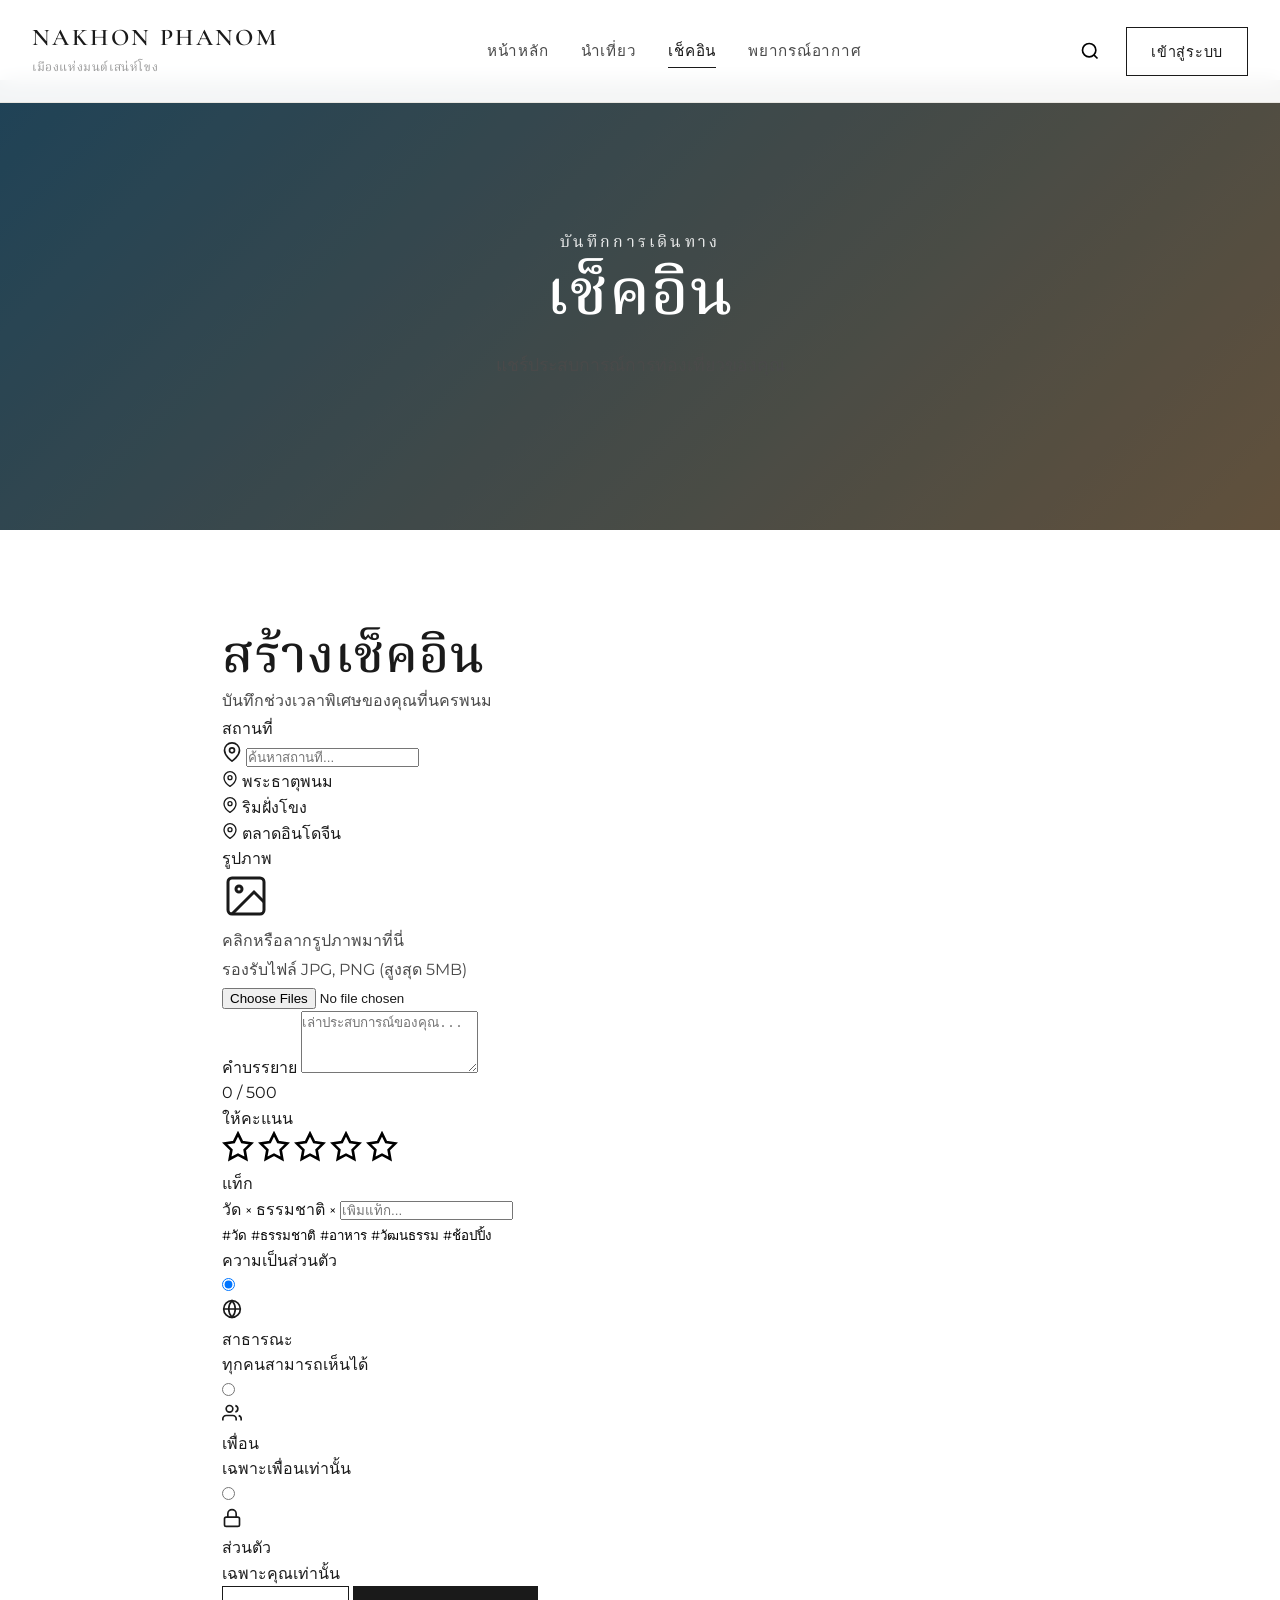
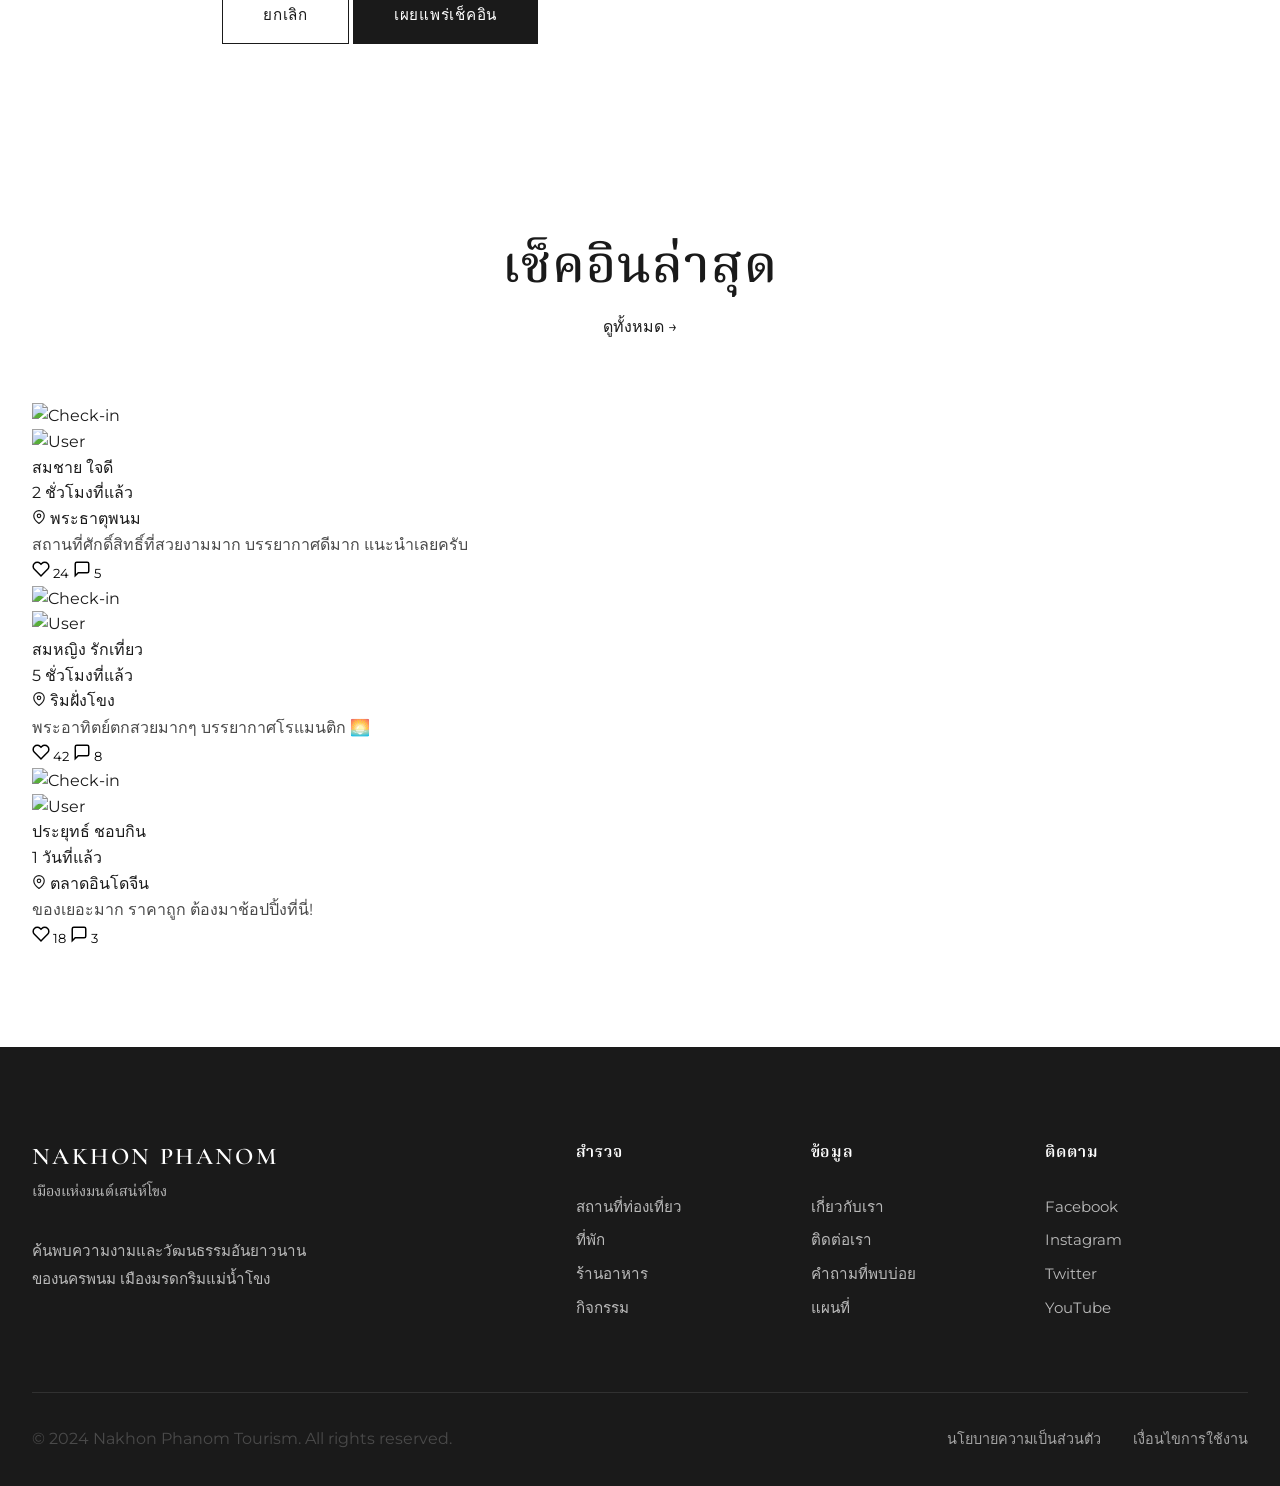
==== frontend/checkin.html @ 1f8b5156 "Mapnexus" ====
<!DOCTYPE html>
<html lang="th">
<head>
    <meta charset="UTF-8">
    <meta name="viewport" content="width=device-width, initial-scale=1.0">
    <title>เช็คอิน - Nakhon Phanom</title>
    <link rel="stylesheet" href="css/style.css">
    <link rel="preconnect" href="https://fonts.googleapis.com">
    <link rel="preconnect" href="https://fonts.gstatic.com" crossorigin>
    <link href="https://fonts.googleapis.com/css2?family=Cormorant+Garamond:wght@300;400;500;600;700&family=Montserrat:wght@200;300;400;500;600&family=Noto+Serif+Thai:wght@200;300;400;500;600;700&display=swap" rel="stylesheet">
</head>
<body>
    <!-- Navigation -->
    <nav class="navbar">
        <div class="nav-container">
            <div class="nav-logo">
                <h1 class="logo-text">NAKHON PHANOM</h1>
                <p class="logo-subtitle">เมืองแห่งมนต์เสน่ห์โขง</p>
            </div>
            <ul class="nav-menu">
                <li><a href="index.html" class="nav-link">หน้าหลัก</a></li>
                <li><a href="explore.html" class="nav-link">นำเที่ยว</a></li>
                <li><a href="checkin.html" class="nav-link active">เช็คอิน</a></li>
                <li><a href="weather.html" class="nav-link">พยากรณ์อากาศ</a></li>
            </ul>
            <div class="nav-actions">
                <button class="btn-icon search-btn">
                    <svg width="20" height="20" viewBox="0 0 24 24" fill="none" stroke="currentColor" stroke-width="2">
                        <circle cx="11" cy="11" r="8"></circle>
                        <path d="m21 21-4.35-4.35"></path>
                    </svg>
                </button>
                <button class="btn-secondary">เข้าสู่ระบบ</button>
            </div>
            <button class="mobile-menu-toggle">
                <span></span>
                <span></span>
                <span></span>
            </button>
        </div>
    </nav>

    <!-- Page Header -->
    <section class="page-header checkin-header">
        <div class="page-header-bg">
            <div class="page-header-overlay"></div>
        </div>
        <div class="container">
            <div class="page-header-content">
                <span class="page-subtitle">บันทึกการเดินทาง</span>
                <h1 class="page-title">เช็คอิน</h1>
                <p class="page-description">แชร์ประสบการณ์การท่องเที่ยวของคุณ</p>
            </div>
        </div>
    </section>

    <!-- Check-in Form Section -->
    <section class="checkin-section">
        <div class="container-narrow">
            <div class="checkin-card">
                <div class="checkin-form-header">
                    <h2 class="form-title">สร้างเช็คอิน</h2>
                    <p class="form-description">บันทึกช่วงเวลาพิเศษของคุณที่นครพนม</p>
                </div>

                <form class="checkin-form">
                    <!-- Location Selection -->
                    <div class="form-group">
                        <label class="form-label">สถานที่</label>
                        <div class="location-search">
                            <svg width="20" height="20" viewBox="0 0 24 24" fill="none" stroke="currentColor" stroke-width="2">
                                <path d="M21 10c0 7-9 13-9 13s-9-6-9-13a9 9 0 0 1 18 0z"/>
                                <circle cx="12" cy="10" r="3"/>
                            </svg>
                            <input type="text" placeholder="ค้นหาสถานที่..." class="form-input location-input">
                        </div>
                        <div class="location-suggestions">
                            <div class="suggestion-item">
                                <svg width="16" height="16" viewBox="0 0 24 24" fill="none" stroke="currentColor" stroke-width="2">
                                    <path d="M21 10c0 7-9 13-9 13s-9-6-9-13a9 9 0 0 1 18 0z"/>
                                    <circle cx="12" cy="10" r="3"/>
                                </svg>
                                <span>พระธาตุพนม</span>
                            </div>
                            <div class="suggestion-item">
                                <svg width="16" height="16" viewBox="0 0 24 24" fill="none" stroke="currentColor" stroke-width="2">
                                    <path d="M21 10c0 7-9 13-9 13s-9-6-9-13a9 9 0 0 1 18 0z"/>
                                    <circle cx="12" cy="10" r="3"/>
                                </svg>
                                <span>ริมฝั่งโขง</span>
                            </div>
                            <div class="suggestion-item">
                                <svg width="16" height="16" viewBox="0 0 24 24" fill="none" stroke="currentColor" stroke-width="2">
                                    <path d="M21 10c0 7-9 13-9 13s-9-6-9-13a9 9 0 0 1 18 0z"/>
                                    <circle cx="12" cy="10" r="3"/>
                                </svg>
                                <span>ตลาดอินโดจีน</span>
                            </div>
                        </div>
                    </div>

                    <!-- Photo Upload -->
                    <div class="form-group">
                        <label class="form-label">รูปภาพ</label>
                        <div class="photo-upload">
                            <div class="upload-area">
                                <svg width="48" height="48" viewBox="0 0 24 24" fill="none" stroke="currentColor" stroke-width="1.5">
                                    <rect x="3" y="3" width="18" height="18" rx="2" ry="2"/>
                                    <circle cx="8.5" cy="8.5" r="1.5"/>
                                    <polyline points="21 15 16 10 5 21"/>
                                </svg>
                                <p class="upload-text">คลิกหรือลากรูปภาพมาที่นี่</p>
                                <p class="upload-hint">รองรับไฟล์ JPG, PNG (สูงสุด 5MB)</p>
                                <input type="file" class="file-input" accept="image/*" multiple>
                            </div>
                            <div class="photo-preview-grid">
                                <!-- Preview images will be added here -->
                            </div>
                        </div>
                    </div>

                    <!-- Caption -->
                    <div class="form-group">
                        <label class="form-label">คำบรรยาย</label>
                        <textarea class="form-textarea" rows="4" placeholder="เล่าประสบการณ์ของคุณ..."></textarea>
                        <div class="textarea-counter">0 / 500</div>
                    </div>

                    <!-- Rating -->
                    <div class="form-group">
                        <label class="form-label">ให้คะแนน</label>
                        <div class="rating-input">
                            <button type="button" class="star-btn" data-rating="1">
                                <svg width="32" height="32" viewBox="0 0 24 24" fill="none" stroke="currentColor" stroke-width="2">
                                    <polygon points="12 2 15.09 8.26 22 9.27 17 14.14 18.18 21.02 12 17.77 5.82 21.02 7 14.14 2 9.27 8.91 8.26 12 2"/>
                                </svg>
                            </button>
                            <button type="button" class="star-btn" data-rating="2">
                                <svg width="32" height="32" viewBox="0 0 24 24" fill="none" stroke="currentColor" stroke-width="2">
                                    <polygon points="12 2 15.09 8.26 22 9.27 17 14.14 18.18 21.02 12 17.77 5.82 21.02 7 14.14 2 9.27 8.91 8.26 12 2"/>
                                </svg>
                            </button>
                            <button type="button" class="star-btn" data-rating="3">
                                <svg width="32" height="32" viewBox="0 0 24 24" fill="none" stroke="currentColor" stroke-width="2">
                                    <polygon points="12 2 15.09 8.26 22 9.27 17 14.14 18.18 21.02 12 17.77 5.82 21.02 7 14.14 2 9.27 8.91 8.26 12 2"/>
                                </svg>
                            </button>
                            <button type="button" class="star-btn" data-rating="4">
                                <svg width="32" height="32" viewBox="0 0 24 24" fill="none" stroke="currentColor" stroke-width="2">
                                    <polygon points="12 2 15.09 8.26 22 9.27 17 14.14 18.18 21.02 12 17.77 5.82 21.02 7 14.14 2 9.27 8.91 8.26 12 2"/>
                                </svg>
                            </button>
                            <button type="button" class="star-btn" data-rating="5">
                                <svg width="32" height="32" viewBox="0 0 24 24" fill="none" stroke="currentColor" stroke-width="2">
                                    <polygon points="12 2 15.09 8.26 22 9.27 17 14.14 18.18 21.02 12 17.77 5.82 21.02 7 14.14 2 9.27 8.91 8.26 12 2"/>
                                </svg>
                            </button>
                        </div>
                    </div>

                    <!-- Tags -->
                    <div class="form-group">
                        <label class="form-label">แท็ก</label>
                        <div class="tags-input">
                            <div class="tags-container">
                                <span class="tag">วัด <button class="tag-remove">×</button></span>
                                <span class="tag">ธรรมชาติ <button class="tag-remove">×</button></span>
                                <input type="text" class="tag-input" placeholder="เพิ่มแท็ก...">
                            </div>
                        </div>
                        <div class="tag-suggestions">
                            <button type="button" class="tag-suggestion">#วัด</button>
                            <button type="button" class="tag-suggestion">#ธรรมชาติ</button>
                            <button type="button" class="tag-suggestion">#อาหาร</button>
                            <button type="button" class="tag-suggestion">#วัฒนธรรม</button>
                            <button type="button" class="tag-suggestion">#ช้อปปิ้ง</button>
                        </div>
                    </div>

                    <!-- Privacy -->
                    <div class="form-group">
                        <label class="form-label">ความเป็นส่วนตัว</label>
                        <div class="privacy-options">
                            <label class="radio-option">
                                <input type="radio" name="privacy" value="public" checked>
                                <div class="radio-content">
                                    <svg width="20" height="20" viewBox="0 0 24 24" fill="none" stroke="currentColor" stroke-width="2">
                                        <circle cx="12" cy="12" r="10"/>
                                        <path d="M2 12h20M12 2a15.3 15.3 0 0 1 4 10 15.3 15.3 0 0 1-4 10 15.3 15.3 0 0 1-4-10 15.3 15.3 0 0 1 4-10z"/>
                                    </svg>
                                    <div>
                                        <div class="radio-title">สาธารณะ</div>
                                        <div class="radio-description">ทุกคนสามารถเห็นได้</div>
                                    </div>
                                </div>
                            </label>
                            <label class="radio-option">
                                <input type="radio" name="privacy" value="friends">
                                <div class="radio-content">
                                    <svg width="20" height="20" viewBox="0 0 24 24" fill="none" stroke="currentColor" stroke-width="2">
                                        <path d="M17 21v-2a4 4 0 0 0-4-4H5a4 4 0 0 0-4 4v2"/>
                                        <circle cx="9" cy="7" r="4"/>
                                        <path d="M23 21v-2a4 4 0 0 0-3-3.87M16 3.13a4 4 0 0 1 0 7.75"/>
                                    </svg>
                                    <div>
                                        <div class="radio-title">เพื่อน</div>
                                        <div class="radio-description">เฉพาะเพื่อนเท่านั้น</div>
                                    </div>
                                </div>
                            </label>
                            <label class="radio-option">
                                <input type="radio" name="privacy" value="private">
                                <div class="radio-content">
                                    <svg width="20" height="20" viewBox="0 0 24 24" fill="none" stroke="currentColor" stroke-width="2">
                                        <rect x="3" y="11" width="18" height="11" rx="2" ry="2"/>
                                        <path d="M7 11V7a5 5 0 0 1 10 0v4"/>
                                    </svg>
                                    <div>
                                        <div class="radio-title">ส่วนตัว</div>
                                        <div class="radio-description">เฉพาะคุณเท่านั้น</div>
                                    </div>
                                </div>
                            </label>
                        </div>
                    </div>

                    <!-- Submit Buttons -->
                    <div class="form-actions">
                        <button type="button" class="btn-outline">ยกเลิก</button>
                        <button type="submit" class="btn-primary">เผยแพร่เช็คอิน</button>
                    </div>
                </form>
            </div>
        </div>
    </section>

    <!-- Recent Check-ins -->
    <section class="recent-checkins-section">
        <div class="container">
            <div class="section-header">
                <h2 class="section-title">เช็คอินล่าสุด</h2>
                <a href="#" class="view-all-link">ดูทั้งหมด →</a>
            </div>
            <div class="checkins-grid">
                <div class="checkin-item">
                    <div class="checkin-image">
                        <img src="https://images.unsplash.com/photo-1551882547-ff40c63fe5fa?w=600&q=80" alt="Check-in">
                    </div>
                    <div class="checkin-content">
                        <div class="checkin-user">
                            <div class="user-avatar">
                                <img src="https://i.pravatar.cc/150?img=1" alt="User">
                            </div>
                            <div class="user-info">
                                <div class="user-name">สมชาย ใจดี</div>
                                <div class="checkin-time">2 ชั่วโมงที่แล้ว</div>
                            </div>
                        </div>
                        <div class="checkin-location">
                            <svg width="14" height="14" viewBox="0 0 24 24" fill="none" stroke="currentColor" stroke-width="2">
                                <path d="M21 10c0 7-9 13-9 13s-9-6-9-13a9 9 0 0 1 18 0z"/>
                                <circle cx="12" cy="10" r="3"/>
                            </svg>
                            <span>พระธาตุพนม</span>
                        </div>
                        <p class="checkin-caption">สถานที่ศักดิ์สิทธิ์ที่สวยงามมาก บรรยากาศดีมาก แนะนำเลยครับ</p>
                        <div class="checkin-stats">
                            <button class="stat-btn">
                                <svg width="18" height="18" viewBox="0 0 24 24" fill="none" stroke="currentColor" stroke-width="2">
                                    <path d="M20.84 4.61a5.5 5.5 0 0 0-7.78 0L12 5.67l-1.06-1.06a5.5 5.5 0 0 0-7.78 7.78l1.06 1.06L12 21.23l7.78-7.78 1.06-1.06a5.5 5.5 0 0 0 0-7.78z"/>
                                </svg>
                                <span>24</span>
                            </button>
                            <button class="stat-btn">
                                <svg width="18" height="18" viewBox="0 0 24 24" fill="none" stroke="currentColor" stroke-width="2">
                                    <path d="M21 15a2 2 0 0 1-2 2H7l-4 4V5a2 2 0 0 1 2-2h14a2 2 0 0 1 2 2z"/>
                                </svg>
                                <span>5</span>
                            </button>
                        </div>
                    </div>
                </div>

                <div class="checkin-item">
                    <div class="checkin-image">
                        <img src="https://images.unsplash.com/photo-1506905925346-21bda4d32df4?w=600&q=80" alt="Check-in">
                    </div>
                    <div class="checkin-content">
                        <div class="checkin-user">
                            <div class="user-avatar">
                                <img src="https://i.pravatar.cc/150?img=5" alt="User">
                            </div>
                            <div class="user-info">
                                <div class="user-name">สมหญิง รักเที่ยว</div>
                                <div class="checkin-time">5 ชั่วโมงที่แล้ว</div>
                            </div>
                        </div>
                        <div class="checkin-location">
                            <svg width="14" height="14" viewBox="0 0 24 24" fill="none" stroke="currentColor" stroke-width="2">
                                <path d="M21 10c0 7-9 13-9 13s-9-6-9-13a9 9 0 0 1 18 0z"/>
                                <circle cx="12" cy="10" r="3"/>
                            </svg>
                            <span>ริมฝั่งโขง</span>
                        </div>
                        <p class="checkin-caption">พระอาทิตย์ตกสวยมากๆ บรรยากาศโรแมนติก 🌅</p>
                        <div class="checkin-stats">
                            <button class="stat-btn">
                                <svg width="18" height="18" viewBox="0 0 24 24" fill="none" stroke="currentColor" stroke-width="2">
                                    <path d="M20.84 4.61a5.5 5.5 0 0 0-7.78 0L12 5.67l-1.06-1.06a5.5 5.5 0 0 0-7.78 7.78l1.06 1.06L12 21.23l7.78-7.78 1.06-1.06a5.5 5.5 0 0 0 0-7.78z"/>
                                </svg>
                                <span>42</span>
                            </button>
                            <button class="stat-btn">
                                <svg width="18" height="18" viewBox="0 0 24 24" fill="none" stroke="currentColor" stroke-width="2">
                                    <path d="M21 15a2 2 0 0 1-2 2H7l-4 4V5a2 2 0 0 1 2-2h14a2 2 0 0 1 2 2z"/>
                                </svg>
                                <span>8</span>
                            </button>
                        </div>
                    </div>
                </div>

                <div class="checkin-item">
                    <div class="checkin-image">
                        <img src="https://images.unsplash.com/photo-1555396273-367ea4eb4db5?w=600&q=80" alt="Check-in">
                    </div>
                    <div class="checkin-content">
                        <div class="checkin-user">
                            <div class="user-avatar">
                                <img src="https://i.pravatar.cc/150?img=8" alt="User">
                            </div>
                            <div class="user-info">
                                <div class="user-name">ประยุทธ์ ชอบกิน</div>
                                <div class="checkin-time">1 วันที่แล้ว</div>
                            </div>
                        </div>
                        <div class="checkin-location">
                            <svg width="14" height="14" viewBox="0 0 24 24" fill="none" stroke="currentColor" stroke-width="2">
                                <path d="M21 10c0 7-9 13-9 13s-9-6-9-13a9 9 0 0 1 18 0z"/>
                                <circle cx="12" cy="10" r="3"/>
                            </svg>
                            <span>ตลาดอินโดจีน</span>
                        </div>
                        <p class="checkin-caption">ของเยอะมาก ราคาถูก ต้องมาช้อปปิ้งที่นี่!</p>
                        <div class="checkin-stats">
                            <button class="stat-btn">
                                <svg width="18" height="18" viewBox="0 0 24 24" fill="none" stroke="currentColor" stroke-width="2">
                                    <path d="M20.84 4.61a5.5 5.5 0 0 0-7.78 0L12 5.67l-1.06-1.06a5.5 5.5 0 0 0-7.78 7.78l1.06 1.06L12 21.23l7.78-7.78 1.06-1.06a5.5 5.5 0 0 0 0-7.78z"/>
                                </svg>
                                <span>18</span>
                            </button>
                            <button class="stat-btn">
                                <svg width="18" height="18" viewBox="0 0 24 24" fill="none" stroke="currentColor" stroke-width="2">
                                    <path d="M21 15a2 2 0 0 1-2 2H7l-4 4V5a2 2 0 0 1 2-2h14a2 2 0 0 1 2 2z"/>
                                </svg>
                                <span>3</span>
                            </button>
                        </div>
                    </div>
                </div>
            </div>
        </div>
    </section>

    <!-- Footer -->
    <footer class="footer">
        <div class="container">
            <div class="footer-content">
                <div class="footer-brand">
                    <h3 class="footer-logo">NAKHON PHANOM</h3>
                    <p class="footer-tagline">เมืองแห่งมนต์เสน่ห์โขง</p>
                    <p class="footer-description">
                        ค้นพบความงามและวัฒนธรรมอันยาวนาน<br>
                        ของนครพนม เมืองมรดกริมแม่น้ำโขง
                    </p>
                </div>
                <div class="footer-links">
                    <div class="footer-column">
                        <h4 class="footer-title">สำรวจ</h4>
                        <ul class="footer-list">
                            <li><a href="#">สถานที่ท่องเที่ยว</a></li>
                            <li><a href="#">ที่พัก</a></li>
                            <li><a href="#">ร้านอาหาร</a></li>
                            <li><a href="#">กิจกรรม</a></li>
                        </ul>
                    </div>
                    <div class="footer-column">
                        <h4 class="footer-title">ข้อมูล</h4>
                        <ul class="footer-list">
                            <li><a href="#">เกี่ยวกับเรา</a></li>
                            <li><a href="#">ติดต่อเรา</a></li>
                            <li><a href="#">คำถามที่พบบ่อย</a></li>
                            <li><a href="#">แผนที่</a></li>
                        </ul>
                    </div>
                    <div class="footer-column">
                        <h4 class="footer-title">ติดตาม</h4>
                        <ul class="footer-list">
                            <li><a href="#">Facebook</a></li>
                            <li><a href="#">Instagram</a></li>
                            <li><a href="#">Twitter</a></li>
                            <li><a href="#">YouTube</a></li>
                        </ul>
                    </div>
                </div>
            </div>
            <div class="footer-bottom">
                <p>&copy; 2024 Nakhon Phanom Tourism. All rights reserved.</p>
                <div class="footer-legal">
                    <a href="#">นโยบายความเป็นส่วนตัว</a>
                    <a href="#">เงื่อนไขการใช้งาน</a>
                </div>
            </div>
        </div>
    </footer>

    <script src="js/checkin.js"></script>
</body>
</html>
---- frontend/css/style.css ----
/* ========================================
   NAKHON PHANOM - Premium Tourism Website
   Inspired by Dior's Elegance
   ======================================== */

/* ========== CSS Variables ========== */
:root {
    /* Colors - Inspired by Mekong River & Thai Heritage */
    --primary: #1a1a1a;
    --secondary: #8b7355;
    --accent: #c9a961;
    --mekong-blue: #2c5f7c;
    --gold: #d4af37;
    --white: #ffffff;
    --off-white: #f8f7f4;
    --light-gray: #e8e6e1;
    --medium-gray: #9b9b9b;
    --dark-gray: #4a4a4a;
    
    /* Typography */
    --font-primary: 'Cormorant Garamond', 'Noto Serif Thai', serif;
    --font-secondary: 'Montserrat', 'Noto Sans Thai', sans-serif;
    
    /* Spacing */
    --spacing-xs: 0.5rem;
    --spacing-sm: 1rem;
    --spacing-md: 2rem;
    --spacing-lg: 4rem;
    --spacing-xl: 6rem;
    
    /* Transitions */
    --transition-fast: 0.2s ease;
    --transition-normal: 0.3s ease;
    --transition-slow: 0.5s ease;
    
    /* Shadows */
    --shadow-sm: 0 2px 8px rgba(0, 0, 0, 0.08);
    --shadow-md: 0 4px 16px rgba(0, 0, 0, 0.12);
    --shadow-lg: 0 8px 32px rgba(0, 0, 0, 0.16);
}

/* ========== Reset & Base Styles ========== */
* {
    margin: 0;
    padding: 0;
    box-sizing: border-box;
}

html {
    font-size: 16px;
    scroll-behavior: smooth;
}

body {
    font-family: var(--font-secondary);
    color: var(--primary);
    background-color: var(--white);
    line-height: 1.6;
    overflow-x: hidden;
}

img {
    max-width: 100%;
    height: auto;
    display: block;
}

a {
    text-decoration: none;
    color: inherit;
    transition: var(--transition-normal);
}

button {
    border: none;
    background: none;
    cursor: pointer;
    font-family: inherit;
    transition: var(--transition-normal);
}

/* ========== Typography ========== */
h1, h2, h3, h4, h5, h6 {
    font-family: var(--font-primary);
    font-weight: 500;
    line-height: 1.2;
    letter-spacing: 0.02em;
}

h1 {
    font-size: clamp(2.5rem, 5vw, 4.5rem);
}

h2 {
    font-size: clamp(2rem, 4vw, 3.5rem);
}

h3 {
    font-size: clamp(1.5rem, 3vw, 2.5rem);
}

p {
    font-size: 1rem;
    line-height: 1.8;
    color: var(--dark-gray);
}

/* ========== Container & Layout ========== */
.container {
    max-width: 1400px;
    margin: 0 auto;
    padding: 0 var(--spacing-md);
}

.container-wide {
    max-width: 1600px;
    margin: 0 auto;
    padding: 0 var(--spacing-md);
}

.container-narrow {
    max-width: 900px;
    margin: 0 auto;
    padding: 0 var(--spacing-md);
}

/* ========== Navigation ========== */
.navbar {
    position: fixed;
    top: 0;
    left: 0;
    right: 0;
    z-index: 1000;
    background: rgba(255, 255, 255, 0.95);
    backdrop-filter: blur(10px);
    border-bottom: 1px solid var(--light-gray);
    transition: var(--transition-normal);
}

.nav-container {
    max-width: 1600px;
    margin: 0 auto;
    padding: 1.5rem var(--spacing-md);
    display: flex;
    align-items: center;
    justify-content: space-between;
    gap: var(--spacing-md);
}

.nav-logo {
    flex-shrink: 0;
}

.logo-text {
    font-family: var(--font-primary);
    font-size: 1.5rem;
    font-weight: 600;
    letter-spacing: 0.1em;
    color: var(--primary);
    margin-bottom: 0.25rem;
}

.logo-subtitle {
    font-family: var(--font-primary);
    font-size: 0.75rem;
    color: var(--medium-gray);
    letter-spacing: 0.05em;
}

.nav-menu {
    display: flex;
    list-style: none;
    gap: var(--spacing-md);
}

.nav-link {
    font-size: 0.95rem;
    font-weight: 400;
    letter-spacing: 0.05em;
    color: var(--dark-gray);
    padding: 0.5rem 0;
    position: relative;
}

.nav-link::after {
    content: '';
    position: absolute;
    bottom: 0;
    left: 0;
    width: 0;
    height: 1px;
    background: var(--primary);
    transition: var(--transition-normal);
}

.nav-link:hover::after,
.nav-link.active::after {
    width: 100%;
}

.nav-link.active {
    color: var(--primary);
}

.nav-actions {
    display: flex;
    align-items: center;
    gap: var(--spacing-sm);
}

.mobile-menu-toggle {
    display: none;
    flex-direction: column;
    gap: 5px;
    padding: 0.5rem;
}

.mobile-menu-toggle span {
    width: 24px;
    height: 2px;
    background: var(--primary);
    transition: var(--transition-normal);
}

/* ========== Buttons ========== */
.btn-primary {
    padding: 1rem 2.5rem;
    background: var(--primary);
    color: var(--white);
    font-size: 0.95rem;
    font-weight: 500;
    letter-spacing: 0.05em;
    text-transform: uppercase;
    border: 1px solid var(--primary);
    transition: var(--transition-normal);
}

.btn-primary:hover {
    background: transparent;
    color: var(--primary);
}

.btn-secondary {
    padding: 0.75rem 1.5rem;
    background: transparent;
    color: var(--primary);
    font-size: 0.9rem;
    font-weight: 500;
    letter-spacing: 0.05em;
    border: 1px solid var(--primary);
    transition: var(--transition-normal);
}

.btn-secondary:hover {
    background: var(--primary);
    color: var(--white);
}

.btn-outline {
    padding: 1rem 2.5rem;
    background: transparent;
    color: var(--primary);
    font-size: 0.95rem;
    font-weight: 500;
    letter-spacing: 0.05em;
    text-transform: uppercase;
    border: 1px solid var(--primary);
    transition: var(--transition-normal);
}

.btn-outline:hover {
    background: var(--primary);
    color: var(--white);
}

.btn-icon {
    width: 40px;
    height: 40px;
    display: flex;
    align-items: center;
    justify-content: center;
    border-radius: 50%;
    transition: var(--transition-normal);
}

.btn-icon:hover {
    background: var(--light-gray);
}

/* ========== Hero Section ========== */
.hero {
    position: relative;
    height: 100vh;
    min-height: 700px;
    display: flex;
    align-items: center;
    justify-content: center;
    overflow: hidden;
}

.hero-background {
    position: absolute;
    top: 0;
    left: 0;
    width: 100%;
    height: 100%;
    z-index: 0;
}

.hero-image {
    width: 100%;
    height: 100%;
    background-size: cover;
    background-position: center;
    animation: slowZoom 20s ease-in-out infinite alternate;
}

@keyframes slowZoom {
    from {
        transform: scale(1);
    }
    to {
        transform: scale(1.1);
    }
}

.hero-overlay {
    position: absolute;
    top: 0;
    left: 0;
    width: 100%;
    height: 100%;
    background: linear-gradient(to bottom, rgba(0,0,0,0.3), rgba(0,0,0,0.5));
}

.hero-content {
    position: relative;
    z-index: 1;
    text-align: center;
    color: var(--white);
    padding: var(--spacing-md);
}

.hero-subtitle {
    font-family: var(--font-primary);
    font-size: 1.2rem;
    letter-spacing: 0.2em;
    text-transform: uppercase;
    margin-bottom: var(--spacing-sm);
    opacity: 0.9;
}

.hero-title {
    margin-bottom: var(--spacing-md);
}

.title-line {
    display: block;
}

.hero-description {
    font-size: 1.1rem;
    line-height: 1.8;
    max-width: 700px;
    margin: 0 auto var(--spacing-lg);
    opacity: 0.95;
}

.hero-actions {
    display: flex;
    gap: var(--spacing-sm);
    justify-content: center;
    flex-wrap: wrap;
}

.hero-scroll {
    position: absolute;
    bottom: var(--spacing-lg);
    left: 50%;
    transform: translateX(-50%);
    display: flex;
    flex-direction: column;
    align-items: center;
    gap: var(--spacing-sm);
    font-size: 0.85rem;
    letter-spacing: 0.1em;
    text-transform: uppercase;
    opacity: 0.8;
}

.scroll-line {
    width: 1px;
    height: 40px;
    background: var(--white);
    animation: scrollDown 2s ease-in-out infinite;
}

@keyframes scrollDown {
    0%, 100% {
        transform: translateY(0);
        opacity: 0;
    }
    50% {
        transform: translateY(20px);
        opacity: 1;
    }
}

/* ========== Section Styles ========== */
section {
    padding: var(--spacing-xl) 0;
}

.section-header {
    text-align: center;
    margin-bottom: var(--spacing-lg);
}

.section-header.centered {
    max-width: 800px;
    margin-left: auto;
    margin-right: auto;
}

.section-subtitle {
    font-family: var(--font-primary);
    font-size: 1rem;
    letter-spacing: 0.2em;
    text-transform: uppercase;
    color: var(--secondary);
    margin-bottom: var(--spacing-sm);
    display: block;
}

.section-title {
    margin-bottom: var(--spacing-sm);
}

/* ========== Featured Section ========== */
.featured-section {
    background: var(--off-white);
}

.featured-grid {
    display: grid;
    grid-template-columns: repeat(2, 1fr);
    gap: var(--spacing-md);
}

.featured-card {
    position: relative;
    overflow: hidden;
    background: var(--white);
    transition: var(--transition-normal);
}

.featured-card.large {
    grid-row: span 2;
}

.card-image {
    position: relative;
    height: 400px;
    overflow: hidden;
}

.featured-card.large .card-image {
    height: 100%;
}

.card-image img {
    width: 100%;
    height: 100%;
    object-fit: cover;
    transition: transform 0.6s ease;
}

.featured-card:hover .card-image img {
    transform: scale(1.05);
}

.card-overlay {
    position: absolute;
    top: 0;
    left: 0;
    width: 100%;
    height: 100%;
    background: linear-gradient(to bottom, transparent, rgba(0,0,0,0.7));
}

.card-content {
    padding: var(--spacing-md);
}

.card-category {
    font-size: 0.85rem;
    letter-spacing: 0.1em;
    text-transform: uppercase;
    color: var(--secondary);
    margin-bottom: var(--spacing-xs);
}

.card-title {
    font-size: 1.8rem;
    margin-bottom: var(--spacing-sm);
}

.card-description {
    color: var(--dark-gray);
    margin-bottom: var(--spacing-md);
}

.card-link {
    display: inline-flex;
    align-items: center;
    gap: var(--spacing-xs);
    font-size: 0.9rem;
    font-weight: 500;
    letter-spacing: 0.05em;
    text-transform: uppercase;
    color: var(--primary);
}

.card-link:hover {
    gap: var(--spacing-sm);
}

/* ========== Experience Section ========== */
.experience-content {
    display: grid;
    grid-template-columns: 1fr 1fr;
    gap: var(--spacing-xl);
    align-items: center;
}

.experience-text {
    max-width: 600px;
}

.experience-description {
    font-size: 1.1rem;
    line-height: 1.8;
    margin-bottom: var(--spacing-lg);
}

.experience-stats {
    display: grid;
    grid-template-columns: repeat(3, 1fr);
    gap: var(--spacing-md);
    margin-bottom: var(--spacing-lg);
}

.stat-item {
    text-align: center;
    padding: var(--spacing-md);
    background: var(--off-white);
}

.stat-number {
    font-family: var(--font-primary);
    font-size: 3rem;
    color: var(--secondary);
    margin-bottom: var(--spacing-xs);
}

.stat-label {
    font-size: 0.9rem;
    color: var(--dark-gray);
}

.experience-images {
    display: grid;
    grid-template-columns: repeat(2, 1fr);
    gap: var(--spacing-md);
}

.exp-image-1,
.exp-image-2 {
    position: relative;
    overflow: hidden;
    height: 400px;
}

.exp-image-1 {
    grid-column: 1 / 2;
    margin-top: var(--spacing-lg);
}

.exp-image-2 {
    grid-column: 2 / 3;
}

.exp-image-1 img,
.exp-image-2 img {
    width: 100%;
    height: 100%;
    object-fit: cover;
}

/* ========== Culture Section ========== */
.culture-grid {
    display: grid;
    grid-template-columns: repeat(4, 1fr);
    gap: var(--spacing-md);
}

.culture-card {
    text-align: center;
    padding: var(--spacing-lg) var(--spacing-md);
    background: var(--off-white);
    transition: var(--transition-normal);
}

.culture-card:hover {
    transform: translateY(-10px);
    box-shadow: var(--shadow-lg);
}

.culture-icon {
    margin: 0 auto var(--spacing-md);
    color: var(--secondary);
}

.culture-title {
    font-size: 1.3rem;
    margin-bottom: var(--spacing-sm);
}

.culture-description {
    font-size: 0.95rem;
    color: var(--dark-gray);
}

/* ========== Newsletter Section ========== */
.newsletter-section {
    background: var(--primary);
    color: var(--white);
}

.newsletter-content {
    max-width: 800px;
    margin: 0 auto;
    text-align: center;
}

.newsletter-title {
    color: var(--white);
    margin-bottom: var(--spacing-sm);
}

.newsletter-description {
    color: rgba(255, 255, 255, 0.8);
    margin-bottom: var(--spacing-lg);
}

.newsletter-form {
    display: flex;
    gap: var(--spacing-sm);
    max-width: 600px;
    margin: 0 auto;
}

.newsletter-input {
    flex: 1;
    padding: 1rem 1.5rem;
    background: rgba(255, 255, 255, 0.1);
    border: 1px solid rgba(255, 255, 255, 0.2);
    color: var(--white);
    font-size: 1rem;
}

.newsletter-input::placeholder {
    color: rgba(255, 255, 255, 0.5);
}

/* ========== Footer ========== */
.footer {
    background: var(--primary);
    color: var(--white);
    padding: var(--spacing-xl) 0 var(--spacing-md);
}

.footer-content {
    display: grid;
    grid-template-columns: 2fr 3fr;
    gap: var(--spacing-xl);
    margin-bottom: var(--spacing-lg);
}

.footer-brand {
    max-width: 400px;
}

.footer-logo {
    font-family: var(--font-primary);
    font-size: 1.5rem;
    font-weight: 600;
    letter-spacing: 0.1em;
    margin-bottom: var(--spacing-xs);
}

.footer-tagline {
    font-family: var(--font-primary);
    font-size: 0.9rem;
    color: rgba(255, 255, 255, 0.7);
    margin-bottom: var(--spacing-md);
}

.footer-description {
    font-size: 0.95rem;
    line-height: 1.8;
    color: rgba(255, 255, 255, 0.7);
}

.footer-links {
    display: grid;
    grid-template-columns: repeat(3, 1fr);
    gap: var(--spacing-md);
}

.footer-title {
    font-size: 1rem;
    font-weight: 600;
    letter-spacing: 0.05em;
    margin-bottom: var(--spacing-md);
}

.footer-list {
    list-style: none;
}

.footer-list li {
    margin-bottom: var(--spacing-xs);
}

.footer-list a {
    color: rgba(255, 255, 255, 0.7);
    font-size: 0.95rem;
    transition: var(--transition-normal);
}

.footer-list a:hover {
    color: var(--white);
}

.footer-bottom {
    padding-top: var(--spacing-md);
    border-top: 1px solid rgba(255, 255, 255, 0.1);
    display: flex;
    justify-content: space-between;
    align-items: center;
    font-size: 0.9rem;
    color: rgba(255, 255, 255, 0.6);
}

.footer-legal {
    display: flex;
    gap: var(--spacing-md);
}

.footer-legal a {
    color: rgba(255, 255, 255, 0.6);
    transition: var(--transition-normal);
}

.footer-legal a:hover {
    color: var(--white);
}

/* ========== Page Header ========== */
.page-header {
    position: relative;
    height: 50vh;
    min-height: 400px;
    display: flex;
    align-items: center;
    justify-content: center;
    margin-top: 80px;
    overflow: hidden;
}

.page-header-bg {
    position: absolute;
    top: 0;
    left: 0;
    width: 100%;
    height: 100%;
    background: linear-gradient(135deg, var(--mekong-blue), var(--secondary));
}

.page-header-overlay {
    position: absolute;
    top: 0;
    left: 0;
    width: 100%;
    height: 100%;
    background: rgba(0, 0, 0, 0.3);
}

.page-header-content {
    position: relative;
    z-index: 1;
    text-align: center;
    color: var(--white);
}

.page-subtitle {
    font-family: var(--font-primary);
    font-size: 1rem;
    letter-spacing: 0.2em;
    text-transform: uppercase;
    margin-bottom: var(--spacing-sm);
    opacity: 0.9;
}

.page-title {
    font-size: clamp(2.5rem, 5vw, 4rem);
    margin-bottom: var(--spacing-sm);
}

.page-description {
    font-size: 1.1rem;
    opacity: 0.95;
}

/* ========== Responsive Design ========== */
@media (max-width: 1024px) {
    .featured-grid {
        grid-template-columns: 1fr;
    }
    
    .featured-card.large {
        grid-row: span 1;
    }
    
    .experience-content {
        grid-template-columns: 1fr;
    }
    
    .culture-grid {
        grid-template-columns: repeat(2, 1fr);
    }
    
    .footer-content {
        grid-template-columns: 1fr;
    }
}

@media (max-width: 768px) {
    .nav-menu {
        display: none;
    }
    
    .mobile-menu-toggle {
        display: flex;
    }
    
    .hero-actions {
        flex-direction: column;
    }
    
    .culture-grid {
        grid-template-columns: 1fr;
    }
    
    .newsletter-form {
        flex-direction: column;
    }
    
    .footer-links {
        grid-template-columns: 1fr;
    }
    
    .footer-bottom {
        flex-direction: column;
        gap: var(--spacing-sm);
        text-align: center;
    }
}
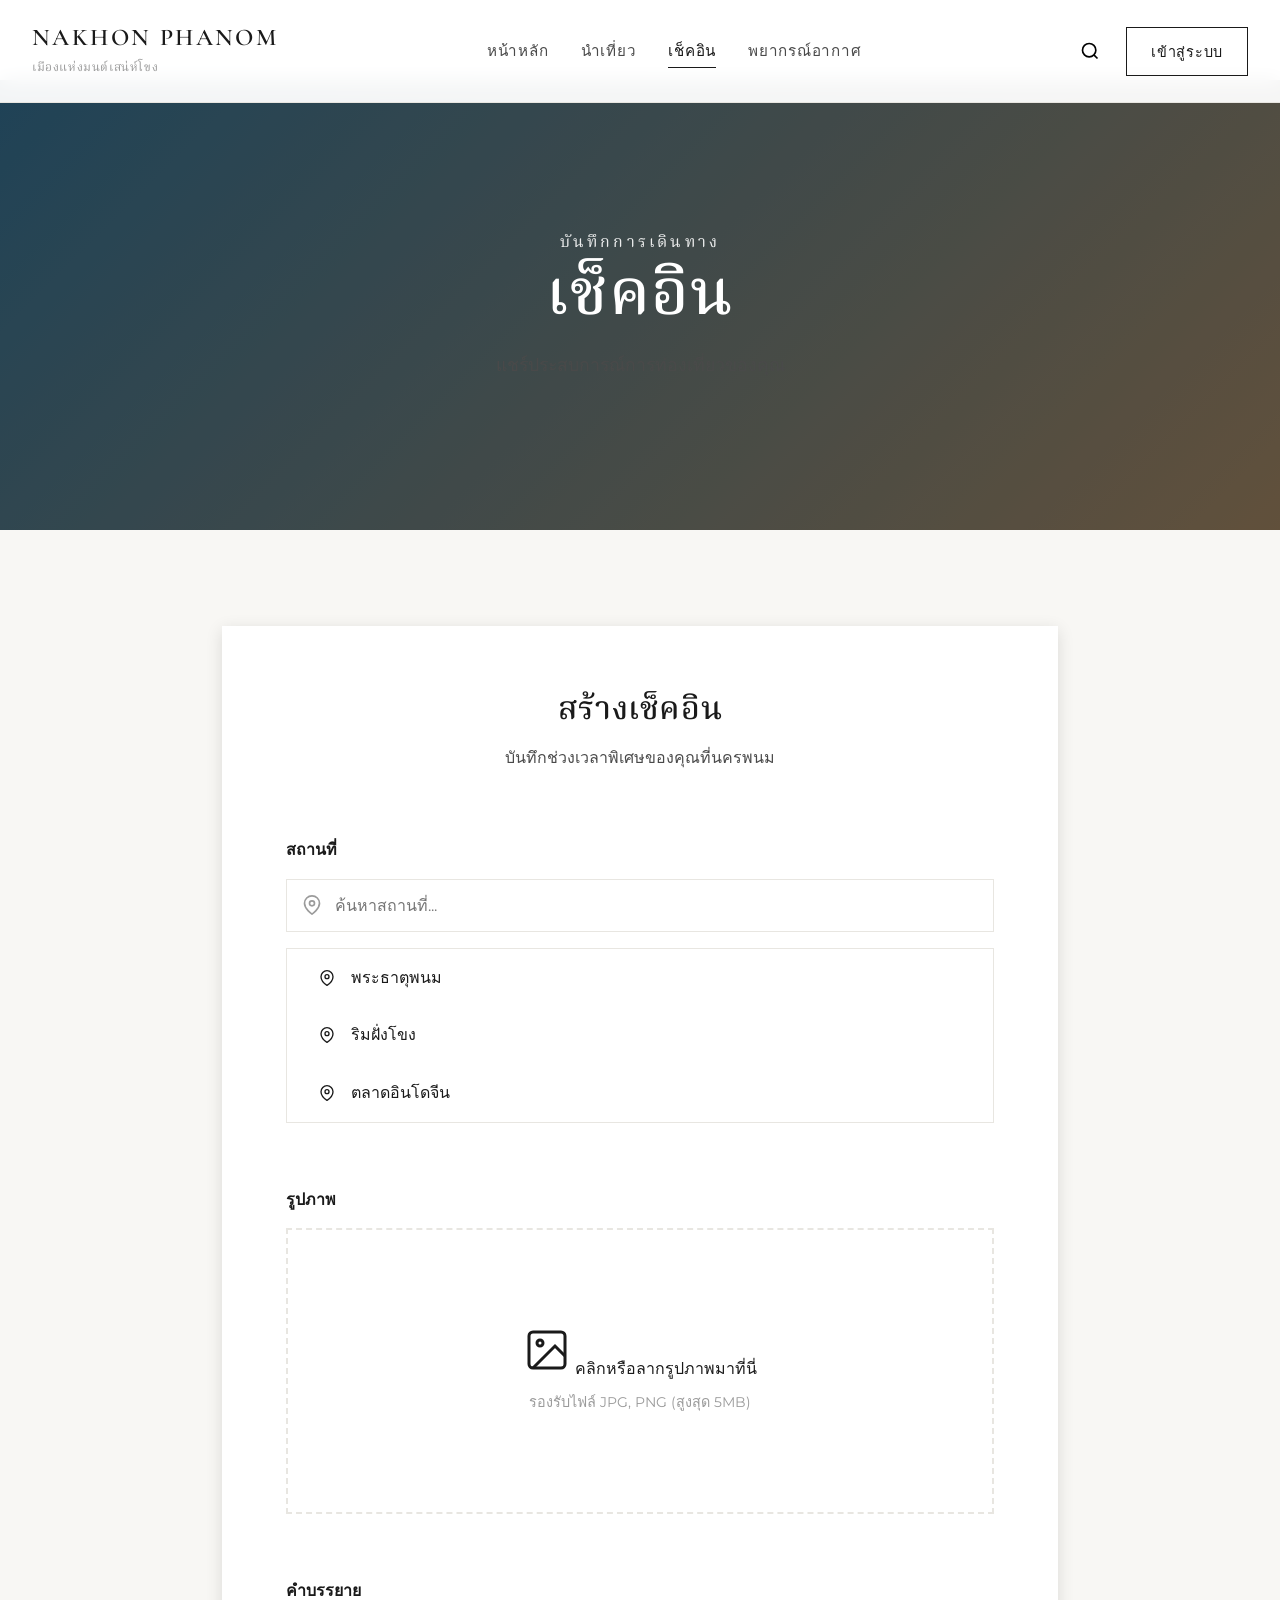
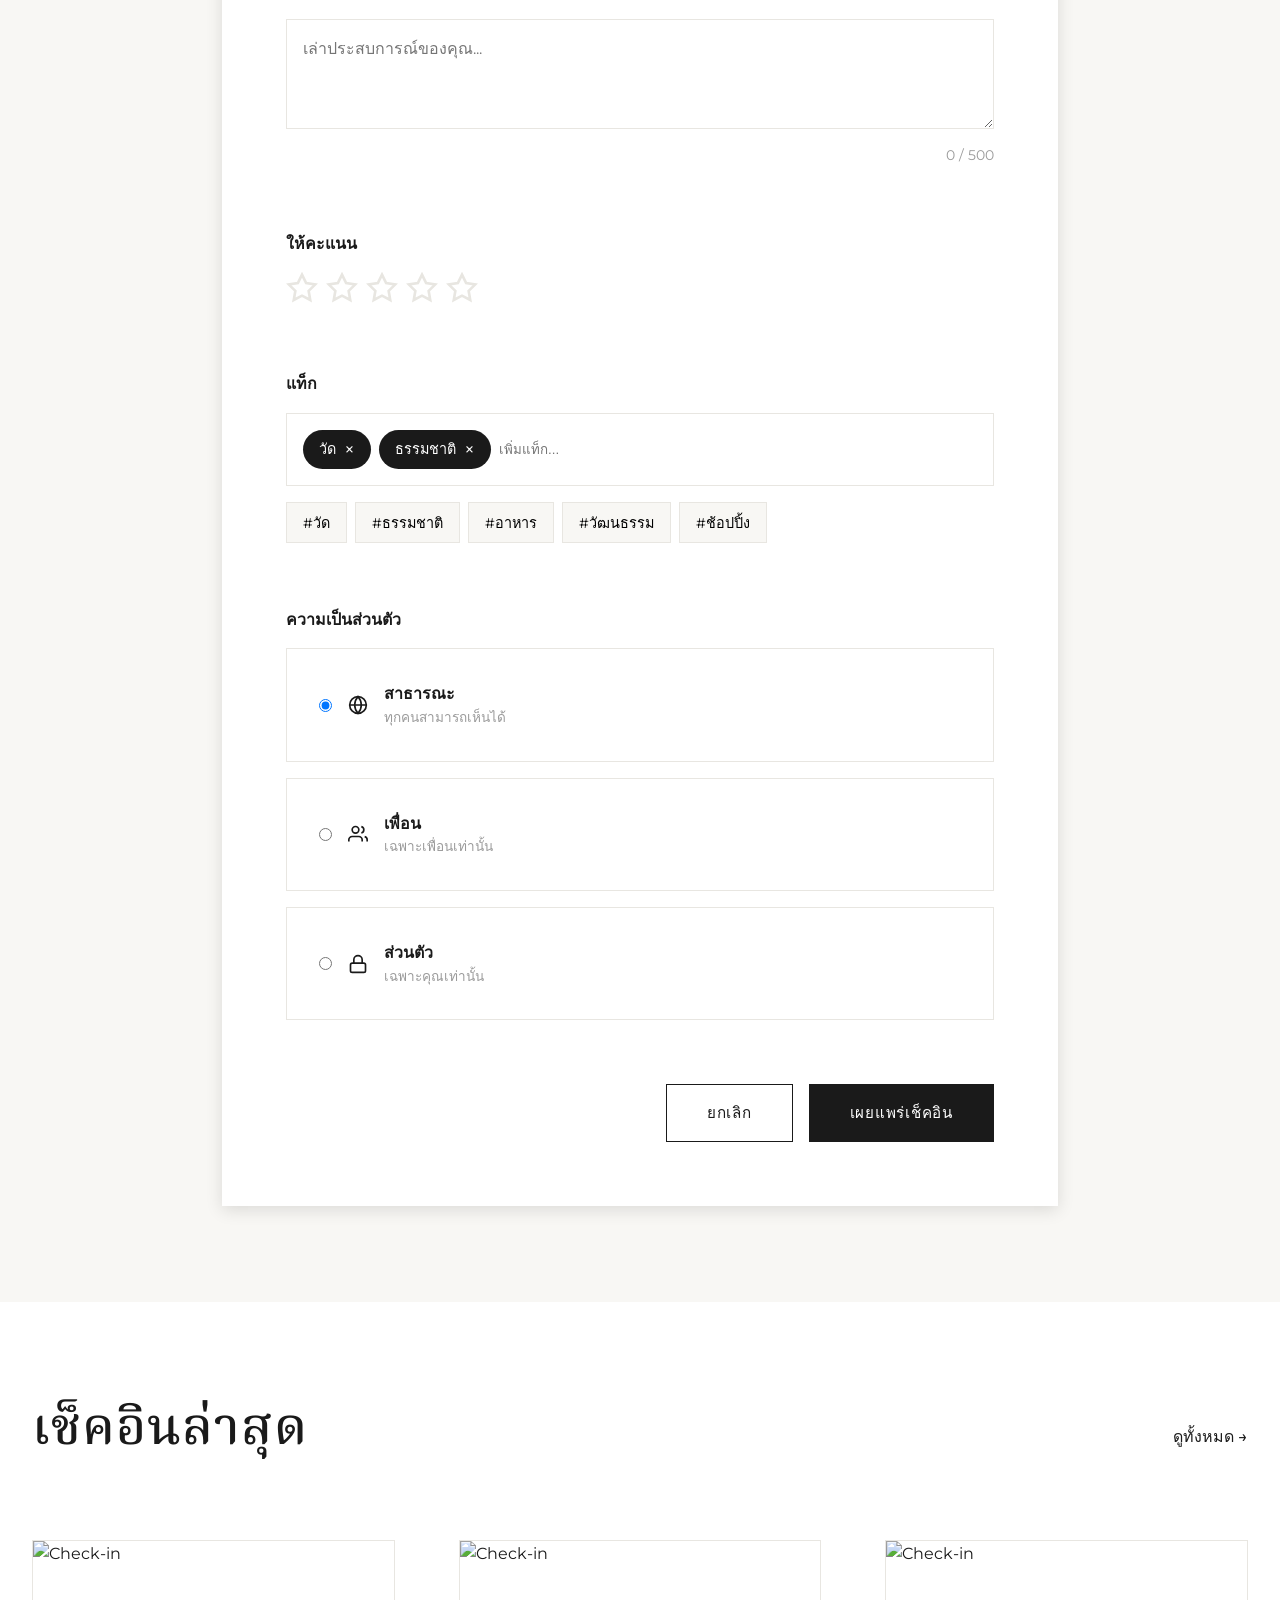
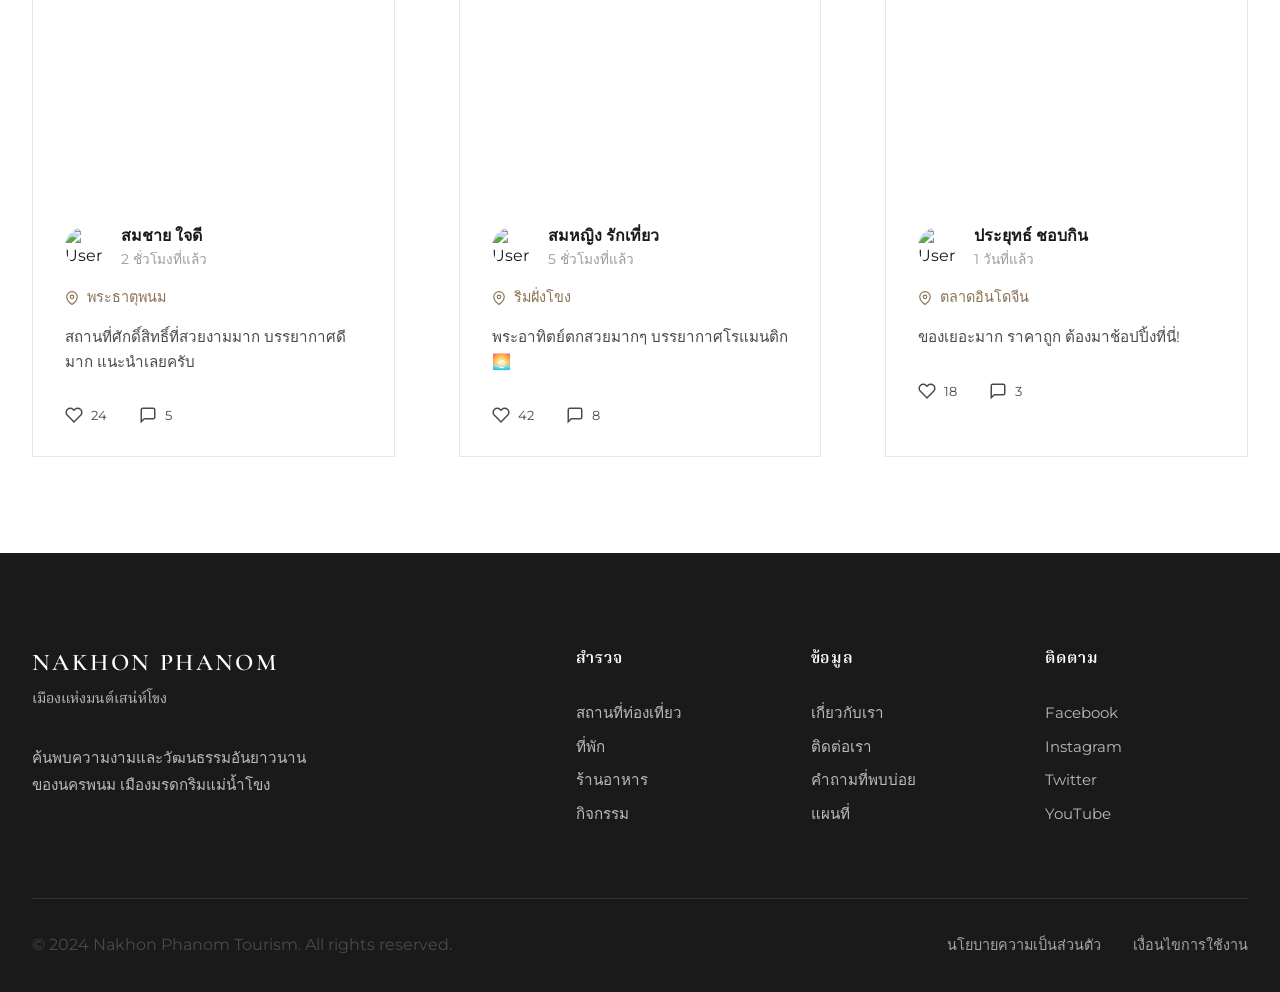
==== commit 81180901: "update oss,style" ====
--- a/frontend/checkin.html
+++ b/frontend/checkin.html
@@ -24,15 +24,15 @@
                 <li><a href="weather.html" class="nav-link">พยากรณ์อากาศ</a></li>
             </ul>
             <div class="nav-actions">
-                <button class="btn-icon search-btn">
+                <button type="button" class="btn-icon search-btn" aria-label="ค้นหา">
                     <svg width="20" height="20" viewBox="0 0 24 24" fill="none" stroke="currentColor" stroke-width="2">
                         <circle cx="11" cy="11" r="8"></circle>
                         <path d="m21 21-4.35-4.35"></path>
                     </svg>
                 </button>
-                <button class="btn-secondary">เข้าสู่ระบบ</button>
-            </div>
-            <button class="mobile-menu-toggle">
+                <button type="button" class="btn-secondary">เข้าสู่ระบบ</button>
+            </div>
+            <button type="button" class="mobile-menu-toggle" aria-label="เมนู">
                 <span></span>
                 <span></span>
                 <span></span>
@@ -109,9 +109,9 @@
                                     <circle cx="8.5" cy="8.5" r="1.5"/>
                                     <polyline points="21 15 16 10 5 21"/>
                                 </svg>
-                                <p class="upload-text">คลิกหรือลากรูปภาพมาที่นี่</p>
+                                <label for="photo-upload" class="upload-text">คลิกหรือลากรูปภาพมาที่นี่</label>
                                 <p class="upload-hint">รองรับไฟล์ JPG, PNG (สูงสุด 5MB)</p>
-                                <input type="file" class="file-input" accept="image/*" multiple>
+                                <input type="file" id="photo-upload" class="file-input" accept="image/*" multiple aria-label="อัปโหลดรูปภาพ">
                             </div>
                             <div class="photo-preview-grid">
                                 <!-- Preview images will be added here -->
@@ -130,27 +130,27 @@
                     <div class="form-group">
                         <label class="form-label">ให้คะแนน</label>
                         <div class="rating-input">
-                            <button type="button" class="star-btn" data-rating="1">
+                            <button type="button" class="star-btn" data-rating="1" aria-label="ให้คะแนน 1 ดาว">
                                 <svg width="32" height="32" viewBox="0 0 24 24" fill="none" stroke="currentColor" stroke-width="2">
                                     <polygon points="12 2 15.09 8.26 22 9.27 17 14.14 18.18 21.02 12 17.77 5.82 21.02 7 14.14 2 9.27 8.91 8.26 12 2"/>
                                 </svg>
                             </button>
-                            <button type="button" class="star-btn" data-rating="2">
+                            <button type="button" class="star-btn" data-rating="2" aria-label="ให้คะแนน 2 ดาว">
                                 <svg width="32" height="32" viewBox="0 0 24 24" fill="none" stroke="currentColor" stroke-width="2">
                                     <polygon points="12 2 15.09 8.26 22 9.27 17 14.14 18.18 21.02 12 17.77 5.82 21.02 7 14.14 2 9.27 8.91 8.26 12 2"/>
                                 </svg>
                             </button>
-                            <button type="button" class="star-btn" data-rating="3">
+                            <button type="button" class="star-btn" data-rating="3" aria-label="ให้คะแนน 3 ดาว">
                                 <svg width="32" height="32" viewBox="0 0 24 24" fill="none" stroke="currentColor" stroke-width="2">
                                     <polygon points="12 2 15.09 8.26 22 9.27 17 14.14 18.18 21.02 12 17.77 5.82 21.02 7 14.14 2 9.27 8.91 8.26 12 2"/>
                                 </svg>
                             </button>
-                            <button type="button" class="star-btn" data-rating="4">
+                            <button type="button" class="star-btn" data-rating="4" aria-label="ให้คะแนน 4 ดาว">
                                 <svg width="32" height="32" viewBox="0 0 24 24" fill="none" stroke="currentColor" stroke-width="2">
                                     <polygon points="12 2 15.09 8.26 22 9.27 17 14.14 18.18 21.02 12 17.77 5.82 21.02 7 14.14 2 9.27 8.91 8.26 12 2"/>
                                 </svg>
                             </button>
-                            <button type="button" class="star-btn" data-rating="5">
+                            <button type="button" class="star-btn" data-rating="5" aria-label="ให้คะแนน 5 ดาว">
                                 <svg width="32" height="32" viewBox="0 0 24 24" fill="none" stroke="currentColor" stroke-width="2">
                                     <polygon points="12 2 15.09 8.26 22 9.27 17 14.14 18.18 21.02 12 17.77 5.82 21.02 7 14.14 2 9.27 8.91 8.26 12 2"/>
                                 </svg>
@@ -163,8 +163,8 @@
                         <label class="form-label">แท็ก</label>
                         <div class="tags-input">
                             <div class="tags-container">
-                                <span class="tag">วัด <button class="tag-remove">×</button></span>
-                                <span class="tag">ธรรมชาติ <button class="tag-remove">×</button></span>
+                                <span class="tag">วัด <button type="button" class="tag-remove" aria-label="ลบแท็ก">×</button></span>
+                                <span class="tag">ธรรมชาติ <button type="button" class="tag-remove" aria-label="ลบแท็ก">×</button></span>
                                 <input type="text" class="tag-input" placeholder="เพิ่มแท็ก...">
                             </div>
                         </div>
@@ -265,13 +265,13 @@
                         </div>
                         <p class="checkin-caption">สถานที่ศักดิ์สิทธิ์ที่สวยงามมาก บรรยากาศดีมาก แนะนำเลยครับ</p>
                         <div class="checkin-stats">
-                            <button class="stat-btn">
+                            <button type="button" class="stat-btn" aria-label="ถูกใจ">
                                 <svg width="18" height="18" viewBox="0 0 24 24" fill="none" stroke="currentColor" stroke-width="2">
                                     <path d="M20.84 4.61a5.5 5.5 0 0 0-7.78 0L12 5.67l-1.06-1.06a5.5 5.5 0 0 0-7.78 7.78l1.06 1.06L12 21.23l7.78-7.78 1.06-1.06a5.5 5.5 0 0 0 0-7.78z"/>
                                 </svg>
                                 <span>24</span>
                             </button>
-                            <button class="stat-btn">
+                            <button type="button" class="stat-btn" aria-label="แสดงความคิดเห็น">
                                 <svg width="18" height="18" viewBox="0 0 24 24" fill="none" stroke="currentColor" stroke-width="2">
                                     <path d="M21 15a2 2 0 0 1-2 2H7l-4 4V5a2 2 0 0 1 2-2h14a2 2 0 0 1 2 2z"/>
                                 </svg>
--- a/frontend/css/style.css
+++ b/frontend/css/style.css
@@ -132,6 +132,7 @@
     right: 0;
     z-index: 1000;
     background: rgba(255, 255, 255, 0.95);
+    -webkit-backdrop-filter: blur(10px);
     backdrop-filter: blur(10px);
     border-bottom: 1px solid var(--light-gray);
     transition: var(--transition-normal);
@@ -877,3 +878,571 @@
         text-align: center;
     }
 }
+
+
+/* ========== Hero Background Image ========== */
+.hero-bg-image {
+    background-image: url('https://images.unsplash.com/photo-1552465011-b4e21bf6e79a?w=1920&q=80');
+}
+
+/* ========== Explore Page Styles ========== */
+.filter-section {
+    padding: var(--spacing-md) 0;
+    background: var(--white);
+    border-bottom: 1px solid var(--light-gray);
+}
+
+.filter-bar {
+    display: flex;
+    justify-content: space-between;
+    align-items: center;
+    gap: var(--spacing-md);
+    flex-wrap: wrap;
+}
+
+.filter-tabs {
+    display: flex;
+    gap: var(--spacing-sm);
+    flex-wrap: wrap;
+}
+
+.filter-tab {
+    padding: 0.75rem 1.5rem;
+    background: transparent;
+    color: var(--dark-gray);
+    font-size: 0.9rem;
+    font-weight: 500;
+    border: 1px solid var(--light-gray);
+    transition: var(--transition-normal);
+}
+
+.filter-tab:hover,
+.filter-tab.active {
+    background: var(--primary);
+    color: var(--white);
+    border-color: var(--primary);
+}
+
+.filter-controls {
+    display: flex;
+    gap: var(--spacing-sm);
+    align-items: center;
+}
+
+.filter-select {
+    padding: 0.75rem 1.5rem;
+    border: 1px solid var(--light-gray);
+    background: var(--white);
+    font-size: 0.9rem;
+    font-family: inherit;
+    cursor: pointer;
+}
+
+.destinations-section {
+    padding: var(--spacing-xl) 0;
+}
+
+.destinations-grid {
+    display: grid;
+    grid-template-columns: repeat(auto-fill, minmax(350px, 1fr));
+    gap: var(--spacing-lg);
+}
+
+.destination-card {
+    background: var(--white);
+    border: 1px solid var(--light-gray);
+    transition: var(--transition-normal);
+}
+
+.destination-card:hover {
+    box-shadow: var(--shadow-lg);
+    transform: translateY(-5px);
+}
+
+.dest-image-wrapper {
+    position: relative;
+    height: 280px;
+    overflow: hidden;
+}
+
+.dest-image {
+    width: 100%;
+    height: 100%;
+    object-fit: cover;
+    transition: transform 0.6s ease;
+}
+
+.destination-card:hover .dest-image {
+    transform: scale(1.1);
+}
+
+.dest-badge {
+    position: absolute;
+    top: var(--spacing-sm);
+    left: var(--spacing-sm);
+    padding: 0.5rem 1rem;
+    background: var(--accent);
+    color: var(--white);
+    font-size: 0.85rem;
+    font-weight: 600;
+    letter-spacing: 0.05em;
+    text-transform: uppercase;
+}
+
+.dest-favorite {
+    position: absolute;
+    top: var(--spacing-sm);
+    right: var(--spacing-sm);
+    width: 40px;
+    height: 40px;
+    display: flex;
+    align-items: center;
+    justify-content: center;
+    background: rgba(255, 255, 255, 0.9);
+    border-radius: 50%;
+    color: var(--dark-gray);
+    transition: var(--transition-normal);
+}
+
+.dest-favorite:hover {
+    background: var(--white);
+    color: var(--accent);
+}
+
+.dest-content {
+    padding: var(--spacing-md);
+}
+
+.dest-header {
+    display: flex;
+    justify-content: space-between;
+    align-items: center;
+    margin-bottom: var(--spacing-sm);
+}
+
+.dest-category {
+    font-size: 0.85rem;
+    letter-spacing: 0.1em;
+    text-transform: uppercase;
+    color: var(--secondary);
+}
+
+.dest-rating {
+    display: flex;
+    align-items: center;
+    gap: 0.25rem;
+    color: var(--accent);
+    font-weight: 600;
+}
+
+.dest-title {
+    font-size: 1.5rem;
+    margin-bottom: var(--spacing-sm);
+}
+
+.dest-description {
+    font-size: 0.95rem;
+    line-height: 1.6;
+    color: var(--dark-gray);
+    margin-bottom: var(--spacing-md);
+}
+
+.dest-meta {
+    display: flex;
+    justify-content: space-between;
+    align-items: center;
+    padding: var(--spacing-sm) 0;
+    border-top: 1px solid var(--light-gray);
+    border-bottom: 1px solid var(--light-gray);
+    margin-bottom: var(--spacing-md);
+}
+
+.dest-location {
+    display: flex;
+    align-items: center;
+    gap: 0.5rem;
+    font-size: 0.9rem;
+    color: var(--dark-gray);
+}
+
+.dest-distance {
+    font-size: 0.9rem;
+    color: var(--medium-gray);
+}
+
+.dest-link {
+    display: inline-flex;
+    align-items: center;
+    gap: var(--spacing-xs);
+    font-size: 0.9rem;
+    font-weight: 500;
+    letter-spacing: 0.05em;
+    text-transform: uppercase;
+    color: var(--primary);
+}
+
+.dest-link:hover {
+    gap: var(--spacing-sm);
+}
+
+.load-more-section {
+    text-align: center;
+    margin-top: var(--spacing-lg);
+}
+
+/* ========== Check-in Page Styles ========== */
+.checkin-section {
+    padding: var(--spacing-xl) 0;
+    background: var(--off-white);
+}
+
+.checkin-card {
+    background: var(--white);
+    padding: var(--spacing-lg);
+    box-shadow: var(--shadow-md);
+}
+
+.checkin-form-header {
+    text-align: center;
+    margin-bottom: var(--spacing-lg);
+}
+
+.form-title {
+    font-size: 2rem;
+    margin-bottom: var(--spacing-sm);
+}
+
+.form-description {
+    color: var(--dark-gray);
+}
+
+.form-group {
+    margin-bottom: var(--spacing-lg);
+}
+
+.form-label {
+    display: block;
+    font-weight: 600;
+    margin-bottom: var(--spacing-sm);
+}
+
+.form-input,
+.form-textarea {
+    width: 100%;
+    padding: 1rem;
+    border: 1px solid var(--light-gray);
+    font-family: inherit;
+    font-size: 1rem;
+    transition: var(--transition-normal);
+}
+
+.form-input:focus,
+.form-textarea:focus {
+    outline: none;
+    border-color: var(--primary);
+}
+
+.location-search {
+    position: relative;
+    display: flex;
+    align-items: center;
+}
+
+.location-search svg {
+    position: absolute;
+    left: 1rem;
+    color: var(--medium-gray);
+}
+
+.location-input {
+    padding-left: 3rem;
+}
+
+.location-suggestions {
+    margin-top: var(--spacing-sm);
+    border: 1px solid var(--light-gray);
+    background: var(--white);
+}
+
+.suggestion-item {
+    padding: var(--spacing-sm) var(--spacing-md);
+    display: flex;
+    align-items: center;
+    gap: var(--spacing-sm);
+    cursor: pointer;
+    transition: var(--transition-fast);
+}
+
+.suggestion-item:hover {
+    background: var(--off-white);
+}
+
+.upload-area {
+    border: 2px dashed var(--light-gray);
+    padding: var(--spacing-xl);
+    text-align: center;
+    cursor: pointer;
+    transition: var(--transition-normal);
+}
+
+.upload-area:hover {
+    border-color: var(--primary);
+    background: var(--off-white);
+}
+
+.upload-text {
+    font-weight: 500;
+    margin-top: var(--spacing-sm);
+}
+
+.upload-hint {
+    font-size: 0.9rem;
+    color: var(--medium-gray);
+    margin-top: var(--spacing-xs);
+}
+
+.file-input {
+    display: none;
+}
+
+.textarea-counter {
+    text-align: right;
+    font-size: 0.85rem;
+    color: var(--medium-gray);
+    margin-top: var(--spacing-xs);
+}
+
+.rating-input {
+    display: flex;
+    gap: var(--spacing-xs);
+}
+
+.star-btn {
+    color: var(--light-gray);
+    transition: var(--transition-fast);
+}
+
+.star-btn:hover,
+.star-btn.active {
+    color: var(--accent);
+}
+
+.tags-container {
+    display: flex;
+    flex-wrap: wrap;
+    gap: var(--spacing-xs);
+    padding: var(--spacing-sm);
+    border: 1px solid var(--light-gray);
+    min-height: 60px;
+}
+
+.tag {
+    display: inline-flex;
+    align-items: center;
+    gap: var(--spacing-xs);
+    padding: 0.5rem 1rem;
+    background: var(--primary);
+    color: var(--white);
+    font-size: 0.9rem;
+    border-radius: 20px;
+}
+
+.tag-remove {
+    color: var(--white);
+    font-size: 1.2rem;
+    line-height: 1;
+}
+
+.tag-input {
+    flex: 1;
+    border: none;
+    outline: none;
+    min-width: 150px;
+}
+
+.tag-suggestions {
+    display: flex;
+    flex-wrap: wrap;
+    gap: var(--spacing-xs);
+    margin-top: var(--spacing-sm);
+}
+
+.tag-suggestion {
+    padding: 0.5rem 1rem;
+    background: var(--off-white);
+    border: 1px solid var(--light-gray);
+    font-size: 0.9rem;
+    transition: var(--transition-normal);
+}
+
+.tag-suggestion:hover {
+    background: var(--primary);
+    color: var(--white);
+    border-color: var(--primary);
+}
+
+.privacy-options {
+    display: flex;
+    flex-direction: column;
+    gap: var(--spacing-sm);
+}
+
+.radio-option {
+    display: flex;
+    align-items: center;
+    padding: var(--spacing-md);
+    border: 1px solid var(--light-gray);
+    cursor: pointer;
+    transition: var(--transition-normal);
+}
+
+.radio-option:hover {
+    border-color: var(--primary);
+    background: var(--off-white);
+}
+
+.radio-option input[type="radio"] {
+    margin-right: var(--spacing-sm);
+}
+
+.radio-content {
+    display: flex;
+    align-items: center;
+    gap: var(--spacing-sm);
+}
+
+.radio-title {
+    font-weight: 600;
+}
+
+.radio-description {
+    font-size: 0.85rem;
+    color: var(--medium-gray);
+}
+
+.form-actions {
+    display: flex;
+    gap: var(--spacing-sm);
+    justify-content: flex-end;
+}
+
+.recent-checkins-section {
+    padding: var(--spacing-xl) 0;
+}
+
+.section-header {
+    display: flex;
+    justify-content: space-between;
+    align-items: center;
+    margin-bottom: var(--spacing-lg);
+}
+
+.view-all-link {
+    font-weight: 500;
+    color: var(--primary);
+}
+
+.checkins-grid {
+    display: grid;
+    grid-template-columns: repeat(auto-fill, minmax(350px, 1fr));
+    gap: var(--spacing-lg);
+}
+
+.checkin-item {
+    background: var(--white);
+    border: 1px solid var(--light-gray);
+    overflow: hidden;
+}
+
+.checkin-image {
+    height: 250px;
+    overflow: hidden;
+}
+
+.checkin-image img {
+    width: 100%;
+    height: 100%;
+    object-fit: cover;
+}
+
+.checkin-content {
+    padding: var(--spacing-md);
+}
+
+.checkin-user {
+    display: flex;
+    align-items: center;
+    gap: var(--spacing-sm);
+    margin-bottom: var(--spacing-sm);
+}
+
+.user-avatar {
+    width: 40px;
+    height: 40px;
+    border-radius: 50%;
+    overflow: hidden;
+}
+
+.user-avatar img {
+    width: 100%;
+    height: 100%;
+    object-fit: cover;
+}
+
+.user-name {
+    font-weight: 600;
+}
+
+.checkin-time {
+    font-size: 0.85rem;
+    color: var(--medium-gray);
+}
+
+.checkin-location {
+    display: flex;
+    align-items: center;
+    gap: 0.5rem;
+    font-size: 0.9rem;
+    color: var(--secondary);
+    margin-bottom: var(--spacing-sm);
+}
+
+.checkin-caption {
+    font-size: 0.95rem;
+    line-height: 1.6;
+    margin-bottom: var(--spacing-md);
+}
+
+.checkin-stats {
+    display: flex;
+    gap: var(--spacing-md);
+}
+
+.stat-btn {
+    display: flex;
+    align-items: center;
+    gap: 0.5rem;
+    color: var(--dark-gray);
+    transition: var(--transition-normal);
+}
+
+.stat-btn:hover {
+    color: var(--primary);
+}
+
+@media (max-width: 768px) {
+    .destinations-grid,
+    .checkins-grid {
+        grid-template-columns: 1fr;
+    }
+    
+    .filter-bar {
+        flex-direction: column;
+        align-items: stretch;
+    }
+    
+    .filter-tabs {
+        overflow-x: auto;
+        flex-wrap: nowrap;
+    }
+}
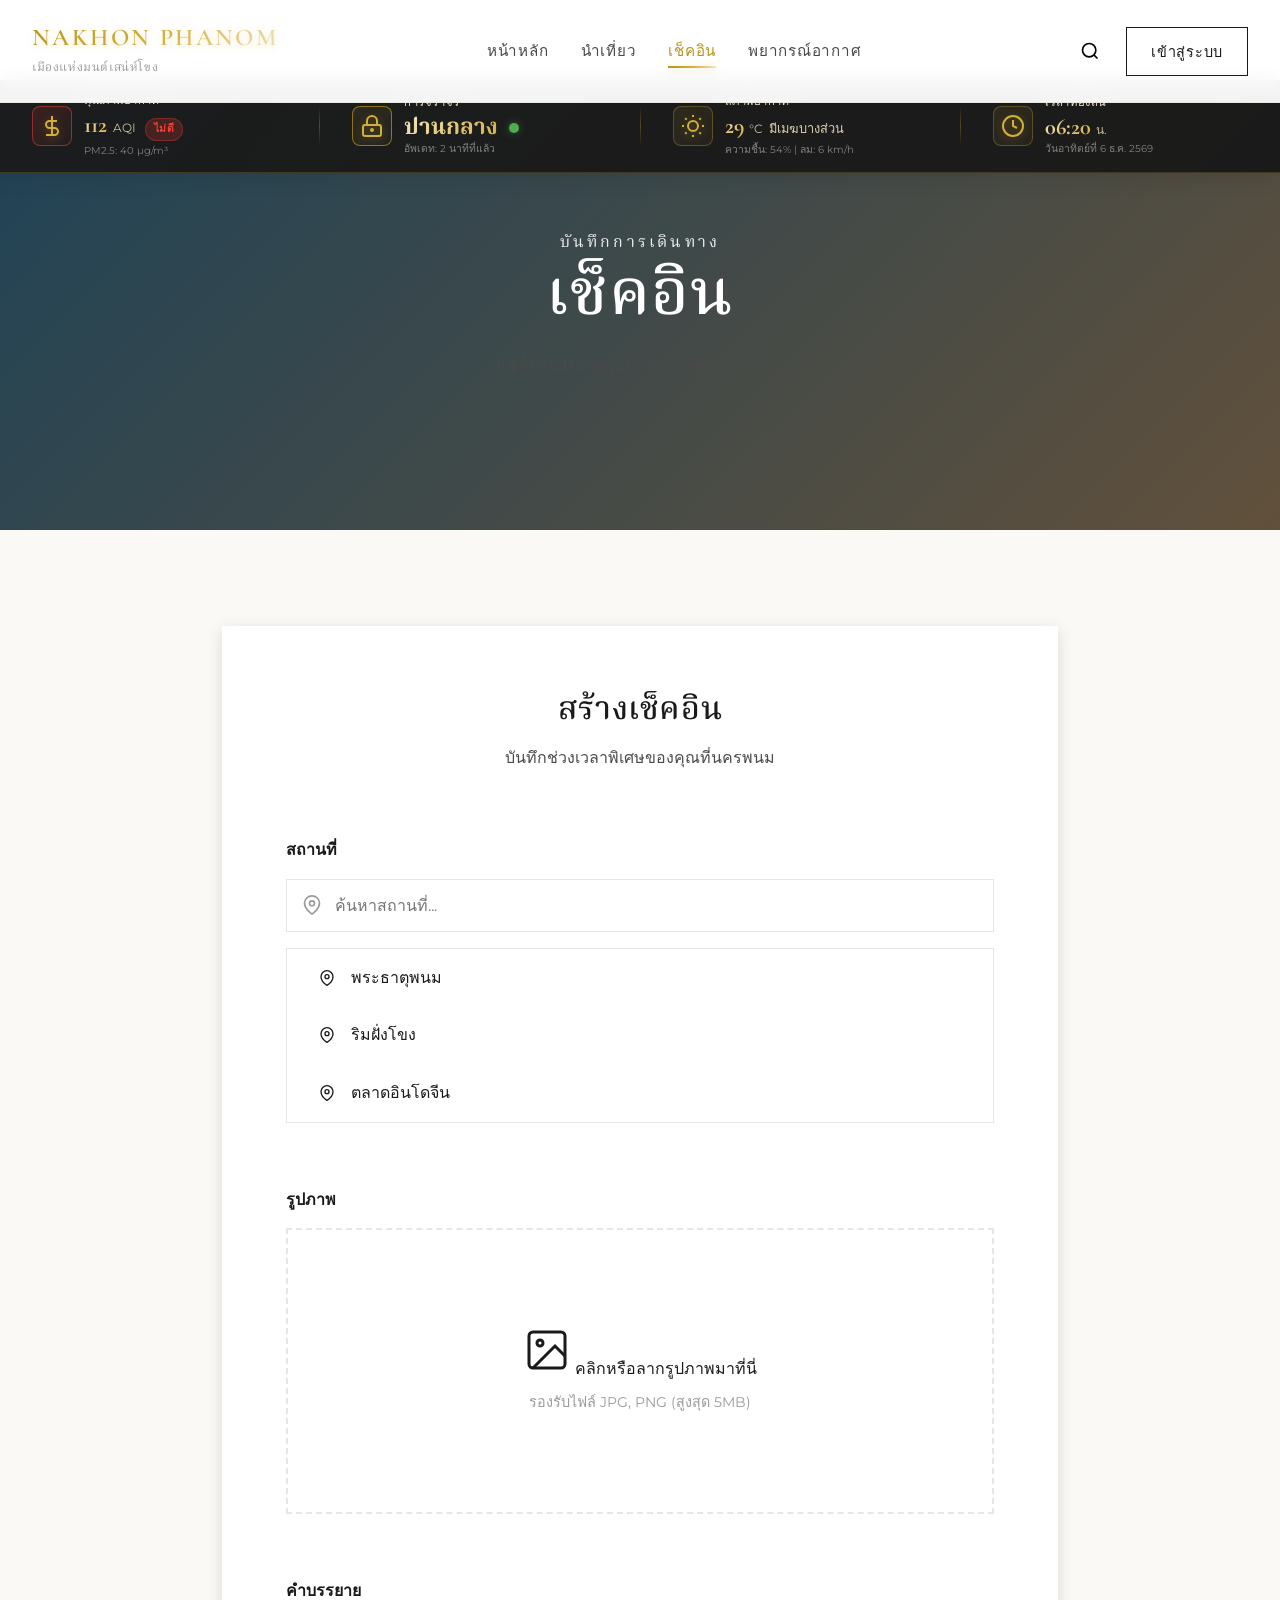
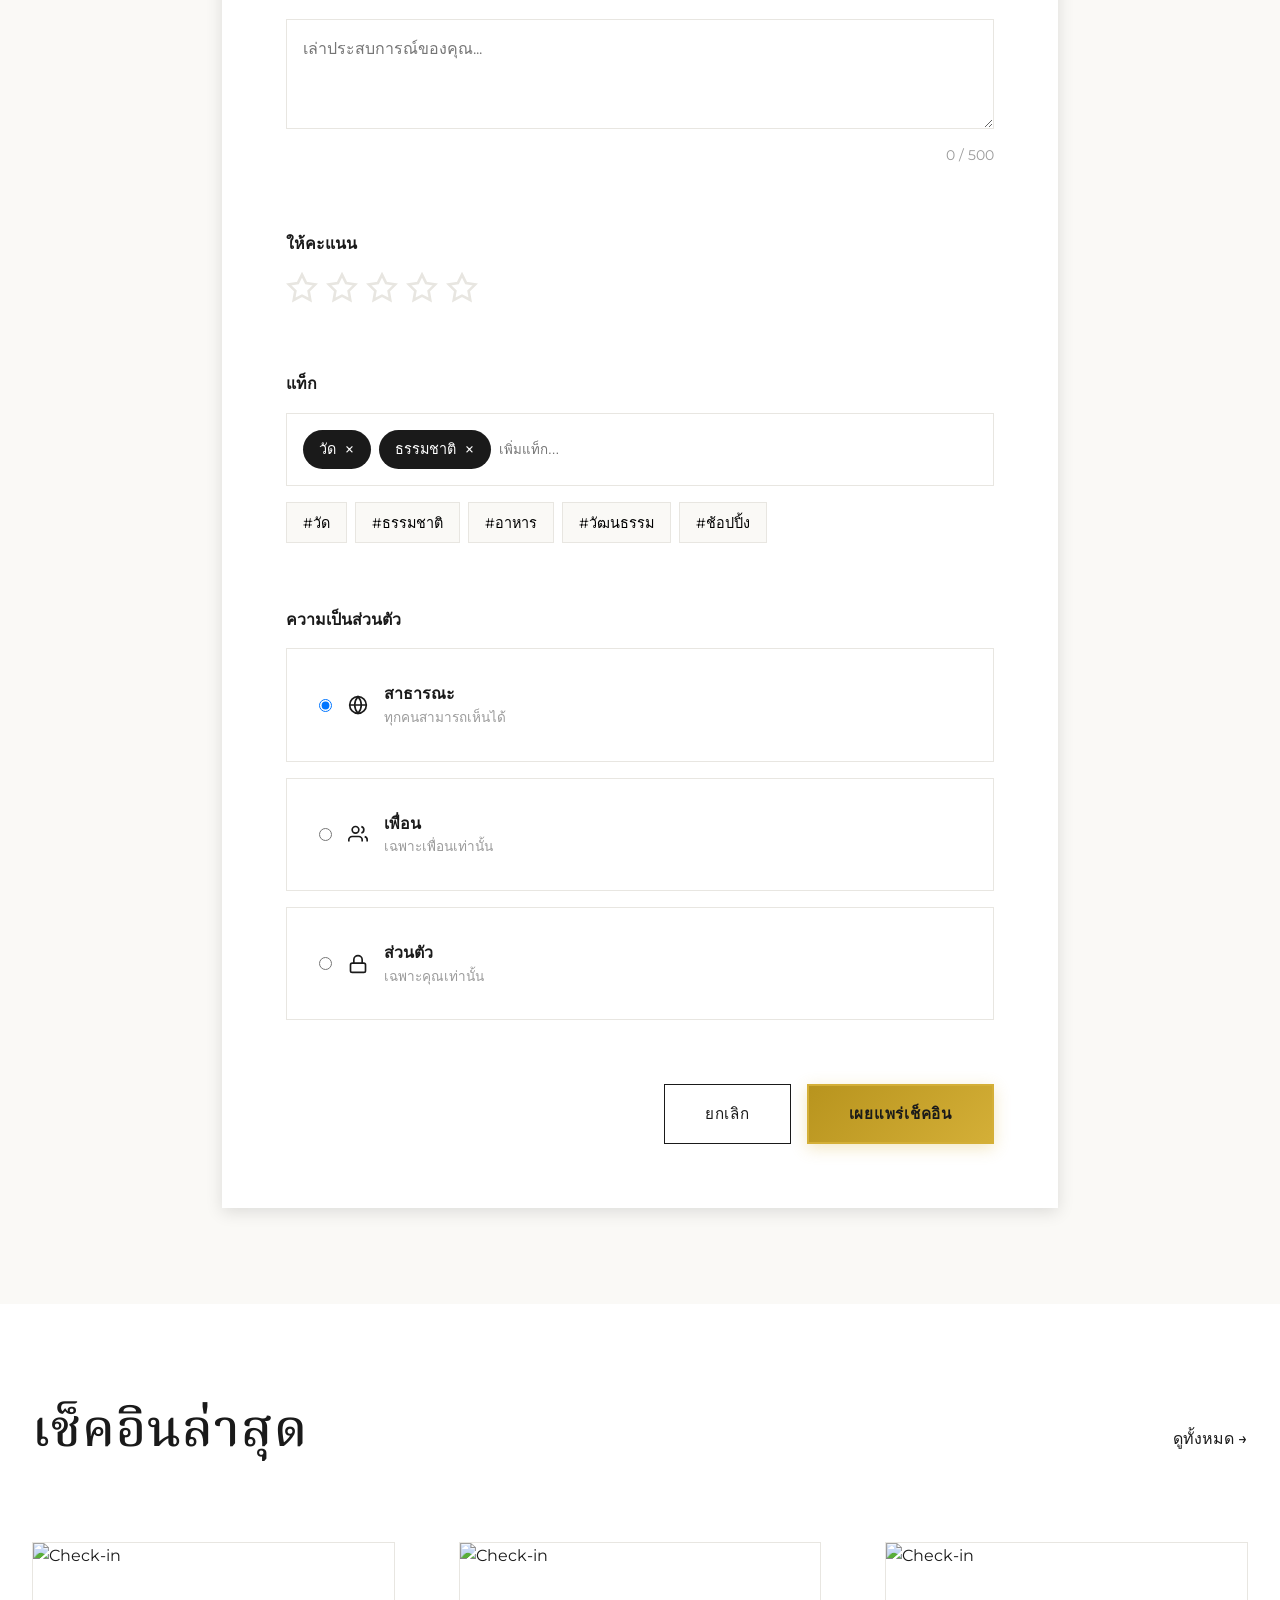
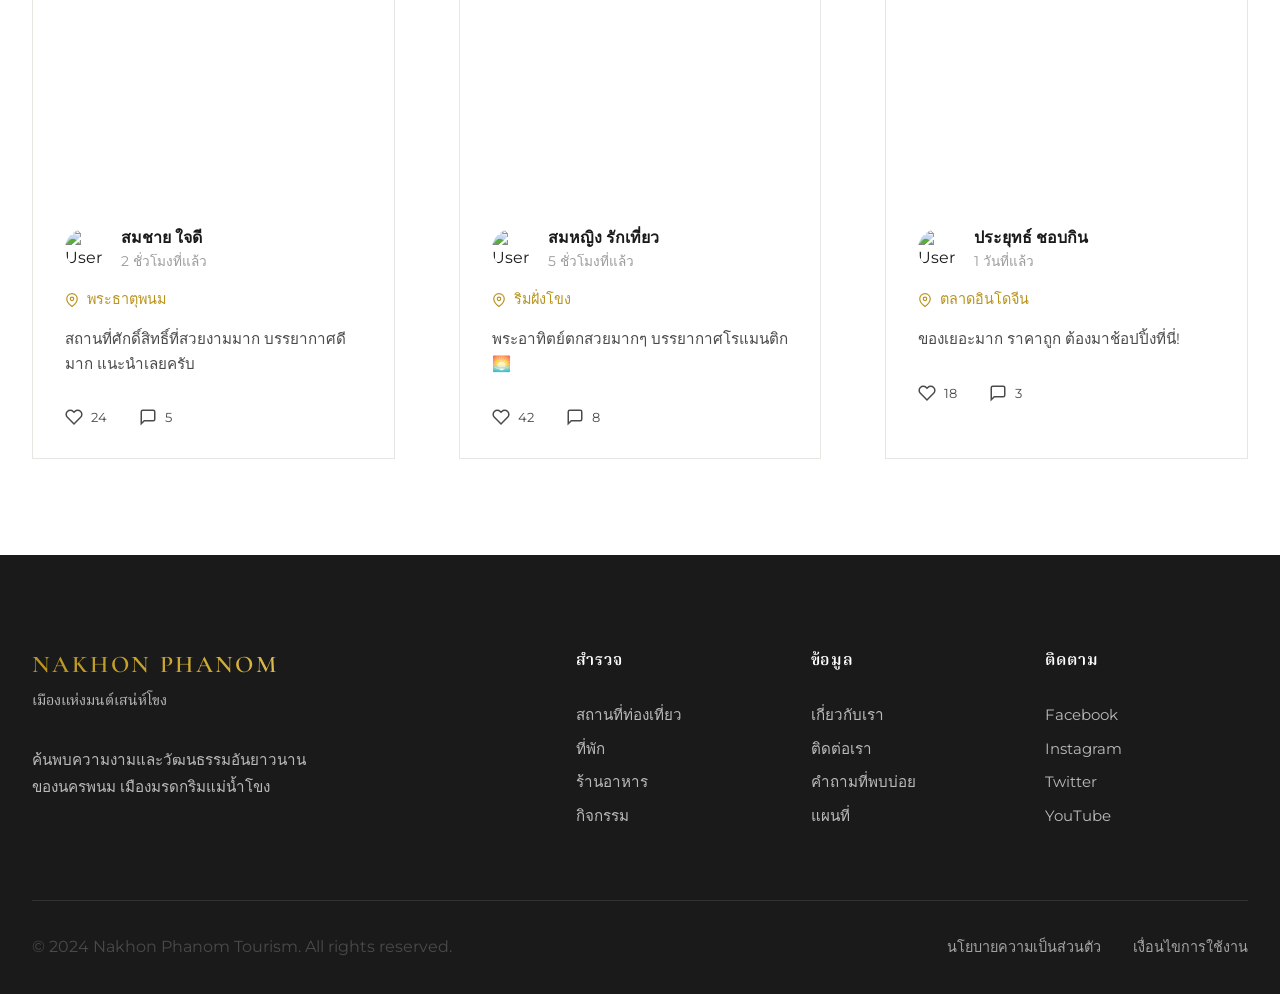
==== commit cba6b7c6: "Color" ====
--- a/frontend/checkin.html
+++ b/frontend/checkin.html
@@ -39,6 +39,98 @@
             </button>
         </div>
     </nav>
+
+    <!-- Info Bar -->
+    <div class="info-bar">
+        <div class="info-container">
+            <div class="info-item">
+                <div class="info-icon pm25-icon">
+                    <svg width="24" height="24" viewBox="0 0 24 24" fill="none" stroke="currentColor" stroke-width="2">
+                        <path d="M12 2v20M17 7H9.5a3.5 3.5 0 0 0 0 7h5a3.5 3.5 0 0 1 0 7H6"/>
+                    </svg>
+                </div>
+                <div class="info-content">
+                    <div class="info-label">คุณภาพอากาศ</div>
+                    <div class="info-value-wrapper">
+                        <span class="info-value" id="pm25-value">32</span>
+                        <span class="info-unit">AQI</span>
+                        <span class="info-status good">ดี</span>
+                    </div>
+                    <div class="info-detail">PM2.5: 15 µg/m³</div>
+                </div>
+            </div>
+
+            <div class="info-divider"></div>
+
+            <div class="info-item">
+                <div class="info-icon traffic-icon">
+                    <svg width="24" height="24" viewBox="0 0 24 24" fill="none" stroke="currentColor" stroke-width="2">
+                        <rect x="3" y="11" width="18" height="11" rx="2" ry="2"/>
+                        <path d="M7 11V7a5 5 0 0 1 10 0v4"/>
+                        <circle cx="12" cy="16" r="1"/>
+                    </svg>
+                </div>
+                <div class="info-content">
+                    <div class="info-label">การจราจร</div>
+                    <div class="info-value-wrapper">
+                        <span class="info-value traffic-smooth" id="traffic-value">ราบรื่น</span>
+                        <span class="info-status smooth">
+                            <svg width="12" height="12" viewBox="0 0 24 24" fill="currentColor">
+                                <circle cx="12" cy="12" r="10"/>
+                            </svg>
+                        </span>
+                    </div>
+                    <div class="info-detail">อัพเดท: 2 นาทีที่แล้ว</div>
+                </div>
+            </div>
+
+            <div class="info-divider"></div>
+
+            <div class="info-item">
+                <div class="info-icon weather-icon">
+                    <svg width="24" height="24" viewBox="0 0 24 24" fill="none" stroke="currentColor" stroke-width="2">
+                        <circle cx="12" cy="12" r="5"/>
+                        <line x1="12" y1="1" x2="12" y2="3"/>
+                        <line x1="12" y1="21" x2="12" y2="23"/>
+                        <line x1="4.22" y1="4.22" x2="5.64" y2="5.64"/>
+                        <line x1="18.36" y1="18.36" x2="19.78" y2="19.78"/>
+                        <line x1="1" y1="12" x2="3" y2="12"/>
+                        <line x1="21" y1="12" x2="23" y2="12"/>
+                        <line x1="4.22" y1="19.78" x2="5.64" y2="18.36"/>
+                        <line x1="18.36" y1="5.64" x2="19.78" y2="4.22"/>
+                    </svg>
+                </div>
+                <div class="info-content">
+                    <div class="info-label">สภาพอากาศ</div>
+                    <div class="info-value-wrapper">
+                        <span class="info-value" id="temp-value">28</span>
+                        <span class="info-unit">°C</span>
+                        <span class="weather-desc">แดดจัด</span>
+                    </div>
+                    <div class="info-detail">ความชื้น: 65% | ลม: 12 km/h</div>
+                </div>
+            </div>
+
+            <div class="info-divider"></div>
+
+            <div class="info-item">
+                <div class="info-icon time-icon">
+                    <svg width="24" height="24" viewBox="0 0 24 24" fill="none" stroke="currentColor" stroke-width="2">
+                        <circle cx="12" cy="12" r="10"/>
+                        <polyline points="12 6 12 12 16 14"/>
+                    </svg>
+                </div>
+                <div class="info-content">
+                    <div class="info-label">เวลาท้องถิ่น</div>
+                    <div class="info-value-wrapper">
+                        <span class="info-value" id="local-time">14:32</span>
+                        <span class="info-unit">น.</span>
+                    </div>
+                    <div class="info-detail" id="local-date">วันศุกร์ที่ 15 พ.ค. 2567</div>
+                </div>
+            </div>
+        </div>
+    </div>
 
     <!-- Page Header -->
     <section class="page-header checkin-header">
@@ -415,5 +507,6 @@
     </footer>
 
     <script src="js/checkin.js"></script>
+    <script src="js/info-bar.js"></script>
 </body>
 </html>
--- a/frontend/css/style.css
+++ b/frontend/css/style.css
@@ -5,14 +5,17 @@
 
 /* ========== CSS Variables ========== */
 :root {
-    /* Colors - Inspired by Mekong River & Thai Heritage */
+    /* Colors - Luxury Gold Theme */
     --primary: #1a1a1a;
     --secondary: #8b7355;
-    --accent: #c9a961;
+    --accent: #d4af37;
+    --gold: #d4af37;
+    --gold-light: #f4e4c1;
+    --gold-dark: #b8941e;
+    --bronze: #cd7f32;
     --mekong-blue: #2c5f7c;
-    --gold: #d4af37;
     --white: #ffffff;
-    --off-white: #f8f7f4;
+    --off-white: #faf9f6;
     --light-gray: #e8e6e1;
     --medium-gray: #9b9b9b;
     --dark-gray: #4a4a4a;
@@ -157,8 +160,12 @@
     font-size: 1.5rem;
     font-weight: 600;
     letter-spacing: 0.1em;
-    color: var(--primary);
+    background: linear-gradient(135deg, var(--gold-dark), var(--gold), var(--gold-light));
+    -webkit-background-clip: text;
+    -webkit-text-fill-color: transparent;
+    background-clip: text;
     margin-bottom: 0.25rem;
+    text-shadow: 0 2px 10px rgba(212, 175, 55, 0.3);
 }
 
 .logo-subtitle {
@@ -189,9 +196,10 @@
     bottom: 0;
     left: 0;
     width: 0;
-    height: 1px;
-    background: var(--primary);
-    transition: var(--transition-normal);
+    height: 2px;
+    background: linear-gradient(90deg, var(--gold-dark), var(--gold), var(--gold-light));
+    transition: var(--transition-normal);
+    box-shadow: 0 2px 8px rgba(212, 175, 55, 0.4);
 }
 
 .nav-link:hover::after,
@@ -200,7 +208,8 @@
 }
 
 .nav-link.active {
-    color: var(--primary);
+    color: var(--gold-dark);
+    font-weight: 500;
 }
 
 .nav-actions {
@@ -226,19 +235,38 @@
 /* ========== Buttons ========== */
 .btn-primary {
     padding: 1rem 2.5rem;
-    background: var(--primary);
-    color: var(--white);
+    background: linear-gradient(135deg, var(--gold-dark), var(--gold));
+    color: var(--primary);
     font-size: 0.95rem;
-    font-weight: 500;
+    font-weight: 600;
     letter-spacing: 0.05em;
     text-transform: uppercase;
-    border: 1px solid var(--primary);
-    transition: var(--transition-normal);
+    border: 2px solid var(--gold);
+    transition: var(--transition-normal);
+    box-shadow: 0 4px 15px rgba(212, 175, 55, 0.3);
+    position: relative;
+    overflow: hidden;
+}
+
+.btn-primary::before {
+    content: '';
+    position: absolute;
+    top: 0;
+    left: -100%;
+    width: 100%;
+    height: 100%;
+    background: linear-gradient(90deg, transparent, rgba(255,255,255,0.3), transparent);
+    transition: left 0.5s;
+}
+
+.btn-primary:hover::before {
+    left: 100%;
 }
 
 .btn-primary:hover {
-    background: transparent;
-    color: var(--primary);
+    background: linear-gradient(135deg, var(--gold), var(--gold-light));
+    box-shadow: 0 6px 20px rgba(212, 175, 55, 0.5);
+    transform: translateY(-2px);
 }
 
 .btn-secondary {
@@ -308,6 +336,18 @@
     z-index: 0;
 }
 
+.hero-video {
+    position: absolute;
+    top: 50%;
+    left: 50%;
+    min-width: 100%;
+    min-height: 100%;
+    width: auto;
+    height: auto;
+    transform: translate(-50%, -50%);
+    object-fit: cover;
+}
+
 .hero-image {
     width: 100%;
     height: 100%;
@@ -331,7 +371,12 @@
     left: 0;
     width: 100%;
     height: 100%;
-    background: linear-gradient(to bottom, rgba(0,0,0,0.3), rgba(0,0,0,0.5));
+    background: linear-gradient(
+        to bottom, 
+        rgba(0,0,0,0.4), 
+        rgba(212,175,55,0.1),
+        rgba(0,0,0,0.6)
+    );
 }
 
 .hero-content {
@@ -348,7 +393,8 @@
     letter-spacing: 0.2em;
     text-transform: uppercase;
     margin-bottom: var(--spacing-sm);
-    opacity: 0.9;
+    color: var(--gold-light);
+    text-shadow: 0 2px 10px rgba(212, 175, 55, 0.5);
 }
 
 .hero-title {
@@ -428,9 +474,13 @@
     font-size: 1rem;
     letter-spacing: 0.2em;
     text-transform: uppercase;
-    color: var(--secondary);
+    background: linear-gradient(135deg, var(--gold-dark), var(--gold));
+    -webkit-background-clip: text;
+    -webkit-text-fill-color: transparent;
+    background-clip: text;
     margin-bottom: var(--spacing-sm);
     display: block;
+    font-weight: 600;
 }
 
 .section-title {
@@ -497,8 +547,9 @@
     font-size: 0.85rem;
     letter-spacing: 0.1em;
     text-transform: uppercase;
-    color: var(--secondary);
+    color: var(--gold-dark);
     margin-bottom: var(--spacing-xs);
+    font-weight: 600;
 }
 
 .card-title {
@@ -560,8 +611,12 @@
 .stat-number {
     font-family: var(--font-primary);
     font-size: 3rem;
-    color: var(--secondary);
+    background: linear-gradient(135deg, var(--gold-dark), var(--gold), var(--gold-light));
+    -webkit-background-clip: text;
+    -webkit-text-fill-color: transparent;
+    background-clip: text;
     margin-bottom: var(--spacing-xs);
+    font-weight: 700;
 }
 
 .stat-label {
@@ -619,7 +674,8 @@
 
 .culture-icon {
     margin: 0 auto var(--spacing-md);
-    color: var(--secondary);
+    color: var(--gold);
+    filter: drop-shadow(0 2px 8px rgba(212, 175, 55, 0.3));
 }
 
 .culture-title {
@@ -698,6 +754,10 @@
     font-weight: 600;
     letter-spacing: 0.1em;
     margin-bottom: var(--spacing-xs);
+    background: linear-gradient(135deg, var(--gold-dark), var(--gold), var(--gold-light));
+    -webkit-background-clip: text;
+    -webkit-text-fill-color: transparent;
+    background-clip: text;
 }
 
 .footer-tagline {
@@ -981,12 +1041,14 @@
     top: var(--spacing-sm);
     left: var(--spacing-sm);
     padding: 0.5rem 1rem;
-    background: var(--accent);
-    color: var(--white);
+    background: linear-gradient(135deg, var(--gold-dark), var(--gold));
+    color: var(--primary);
     font-size: 0.85rem;
-    font-weight: 600;
+    font-weight: 700;
     letter-spacing: 0.05em;
     text-transform: uppercase;
+    box-shadow: 0 4px 15px rgba(212, 175, 55, 0.4);
+    border: 1px solid rgba(255, 255, 255, 0.3);
 }
 
 .dest-favorite {
@@ -1024,14 +1086,15 @@
     font-size: 0.85rem;
     letter-spacing: 0.1em;
     text-transform: uppercase;
-    color: var(--secondary);
+    color: var(--gold-dark);
+    font-weight: 600;
 }
 
 .dest-rating {
     display: flex;
     align-items: center;
     gap: 0.25rem;
-    color: var(--accent);
+    color: var(--gold);
     font-weight: 600;
 }
 
@@ -1403,8 +1466,9 @@
     align-items: center;
     gap: 0.5rem;
     font-size: 0.9rem;
-    color: var(--secondary);
+    color: var(--gold-dark);
     margin-bottom: var(--spacing-sm);
+    font-weight: 500;
 }
 
 .checkin-caption {
@@ -1446,3 +1510,282 @@
         flex-wrap: nowrap;
     }
 }
+
+
+/* ========== Info Bar ========== */
+.info-bar {
+    position: fixed;
+    top: 80px;
+    left: 0;
+    right: 0;
+    z-index: 999;
+    background: linear-gradient(135deg, rgba(26, 26, 26, 0.95), rgba(26, 26, 26, 0.98));
+    backdrop-filter: blur(20px);
+    -webkit-backdrop-filter: blur(20px);
+    border-bottom: 1px solid rgba(212, 175, 55, 0.2);
+    box-shadow: 0 4px 20px rgba(0, 0, 0, 0.1);
+    transition: var(--transition-normal);
+}
+
+.info-container {
+    max-width: 1600px;
+    margin: 0 auto;
+    padding: 0.75rem var(--spacing-md);
+    display: flex;
+    align-items: center;
+    justify-content: space-between;
+    gap: var(--spacing-md);
+}
+
+.info-item {
+    display: flex;
+    align-items: center;
+    gap: 0.75rem;
+    flex: 1;
+    min-width: 0;
+}
+
+.info-icon {
+    width: 40px;
+    height: 40px;
+    display: flex;
+    align-items: center;
+    justify-content: center;
+    border-radius: 8px;
+    background: linear-gradient(135deg, rgba(212, 175, 55, 0.1), rgba(212, 175, 55, 0.05));
+    border: 1px solid rgba(212, 175, 55, 0.3);
+    flex-shrink: 0;
+    transition: var(--transition-normal);
+}
+
+.info-icon svg {
+    color: var(--gold);
+    filter: drop-shadow(0 2px 4px rgba(212, 175, 55, 0.3));
+}
+
+.info-item:hover .info-icon {
+    background: linear-gradient(135deg, rgba(212, 175, 55, 0.2), rgba(212, 175, 55, 0.1));
+    transform: scale(1.05);
+    box-shadow: 0 4px 12px rgba(212, 175, 55, 0.3);
+}
+
+.info-content {
+    flex: 1;
+    min-width: 0;
+}
+
+.info-label {
+    font-size: 0.7rem;
+    letter-spacing: 0.05em;
+    text-transform: uppercase;
+    color: var(--gold-light);
+    margin-bottom: 0.25rem;
+    font-weight: 500;
+}
+
+.info-value-wrapper {
+    display: flex;
+    align-items: baseline;
+    gap: 0.35rem;
+    margin-bottom: 0.15rem;
+}
+
+.info-value {
+    font-family: var(--font-primary);
+    font-size: 1.4rem;
+    font-weight: 700;
+    background: linear-gradient(135deg, var(--gold-light), var(--gold));
+    -webkit-background-clip: text;
+    -webkit-text-fill-color: transparent;
+    background-clip: text;
+    line-height: 1;
+}
+
+.info-unit {
+    font-size: 0.75rem;
+    color: var(--gold-light);
+    opacity: 0.8;
+}
+
+.info-status {
+    padding: 0.15rem 0.5rem;
+    border-radius: 12px;
+    font-size: 0.65rem;
+    font-weight: 600;
+    letter-spacing: 0.03em;
+    text-transform: uppercase;
+    margin-left: 0.25rem;
+}
+
+.info-status.good {
+    background: rgba(76, 175, 80, 0.2);
+    color: #4caf50;
+    border: 1px solid rgba(76, 175, 80, 0.3);
+}
+
+.info-status.moderate {
+    background: rgba(255, 193, 7, 0.2);
+    color: #ffc107;
+    border: 1px solid rgba(255, 193, 7, 0.3);
+}
+
+.info-status.unhealthy {
+    background: rgba(244, 67, 54, 0.2);
+    color: #f44336;
+    border: 1px solid rgba(244, 67, 54, 0.3);
+}
+
+.info-status.smooth {
+    display: inline-flex;
+    align-items: center;
+    padding: 0;
+    background: none;
+    border: none;
+}
+
+.info-status.smooth svg {
+    fill: #4caf50;
+    filter: drop-shadow(0 0 4px rgba(76, 175, 80, 0.5));
+}
+
+.traffic-smooth {
+    color: var(--white) !important;
+    font-size: 1rem !important;
+}
+
+.weather-desc {
+    font-size: 0.8rem;
+    color: var(--gold-light);
+    opacity: 0.9;
+}
+
+.info-detail {
+    font-size: 0.65rem;
+    color: var(--medium-gray);
+    opacity: 0.8;
+}
+
+.info-divider {
+    width: 1px;
+    height: 40px;
+    background: linear-gradient(
+        to bottom,
+        transparent,
+        rgba(212, 175, 55, 0.3),
+        transparent
+    );
+    flex-shrink: 0;
+}
+
+/* PM2.5 Color Indicators */
+.pm25-icon.good {
+    border-color: rgba(76, 175, 80, 0.5);
+    background: linear-gradient(135deg, rgba(76, 175, 80, 0.15), rgba(76, 175, 80, 0.05));
+}
+
+.pm25-icon.moderate {
+    border-color: rgba(255, 193, 7, 0.5);
+    background: linear-gradient(135deg, rgba(255, 193, 7, 0.15), rgba(255, 193, 7, 0.05));
+}
+
+.pm25-icon.unhealthy {
+    border-color: rgba(244, 67, 54, 0.5);
+    background: linear-gradient(135deg, rgba(244, 67, 54, 0.15), rgba(244, 67, 54, 0.05));
+}
+
+/* Traffic Status Colors */
+.traffic-icon.smooth {
+    border-color: rgba(76, 175, 80, 0.5);
+}
+
+.traffic-icon.moderate {
+    border-color: rgba(255, 193, 7, 0.5);
+}
+
+.traffic-icon.heavy {
+    border-color: rgba(244, 67, 54, 0.5);
+}
+
+/* Animations */
+@keyframes pulse {
+    0%, 100% {
+        opacity: 1;
+    }
+    50% {
+        opacity: 0.7;
+    }
+}
+
+.info-icon svg {
+    animation: pulse 3s ease-in-out infinite;
+}
+
+.info-item:hover .info-icon svg {
+    animation: none;
+}
+
+/* Responsive */
+@media (max-width: 1200px) {
+    .info-container {
+        overflow-x: auto;
+        justify-content: flex-start;
+        scrollbar-width: none;
+    }
+    
+    .info-container::-webkit-scrollbar {
+        display: none;
+    }
+    
+    .info-item {
+        flex: 0 0 auto;
+        min-width: 200px;
+    }
+}
+
+@media (max-width: 768px) {
+    .info-bar {
+        top: 70px;
+    }
+    
+    .info-container {
+        padding: 0.5rem var(--spacing-sm);
+        gap: var(--spacing-sm);
+    }
+    
+    .info-item {
+        min-width: 160px;
+    }
+    
+    .info-icon {
+        width: 36px;
+        height: 36px;
+    }
+    
+    .info-icon svg {
+        width: 20px;
+        height: 20px;
+    }
+    
+    .info-value {
+        font-size: 1.2rem;
+    }
+    
+    .info-label {
+        font-size: 0.65rem;
+    }
+    
+    .info-detail {
+        font-size: 0.6rem;
+    }
+}
+
+/* Adjust Hero Section for Info Bar */
+.hero {
+    margin-top: 60px;
+}
+
+@media (max-width: 768px) {
+    .hero {
+        margin-top: 50px;
+    }
+}
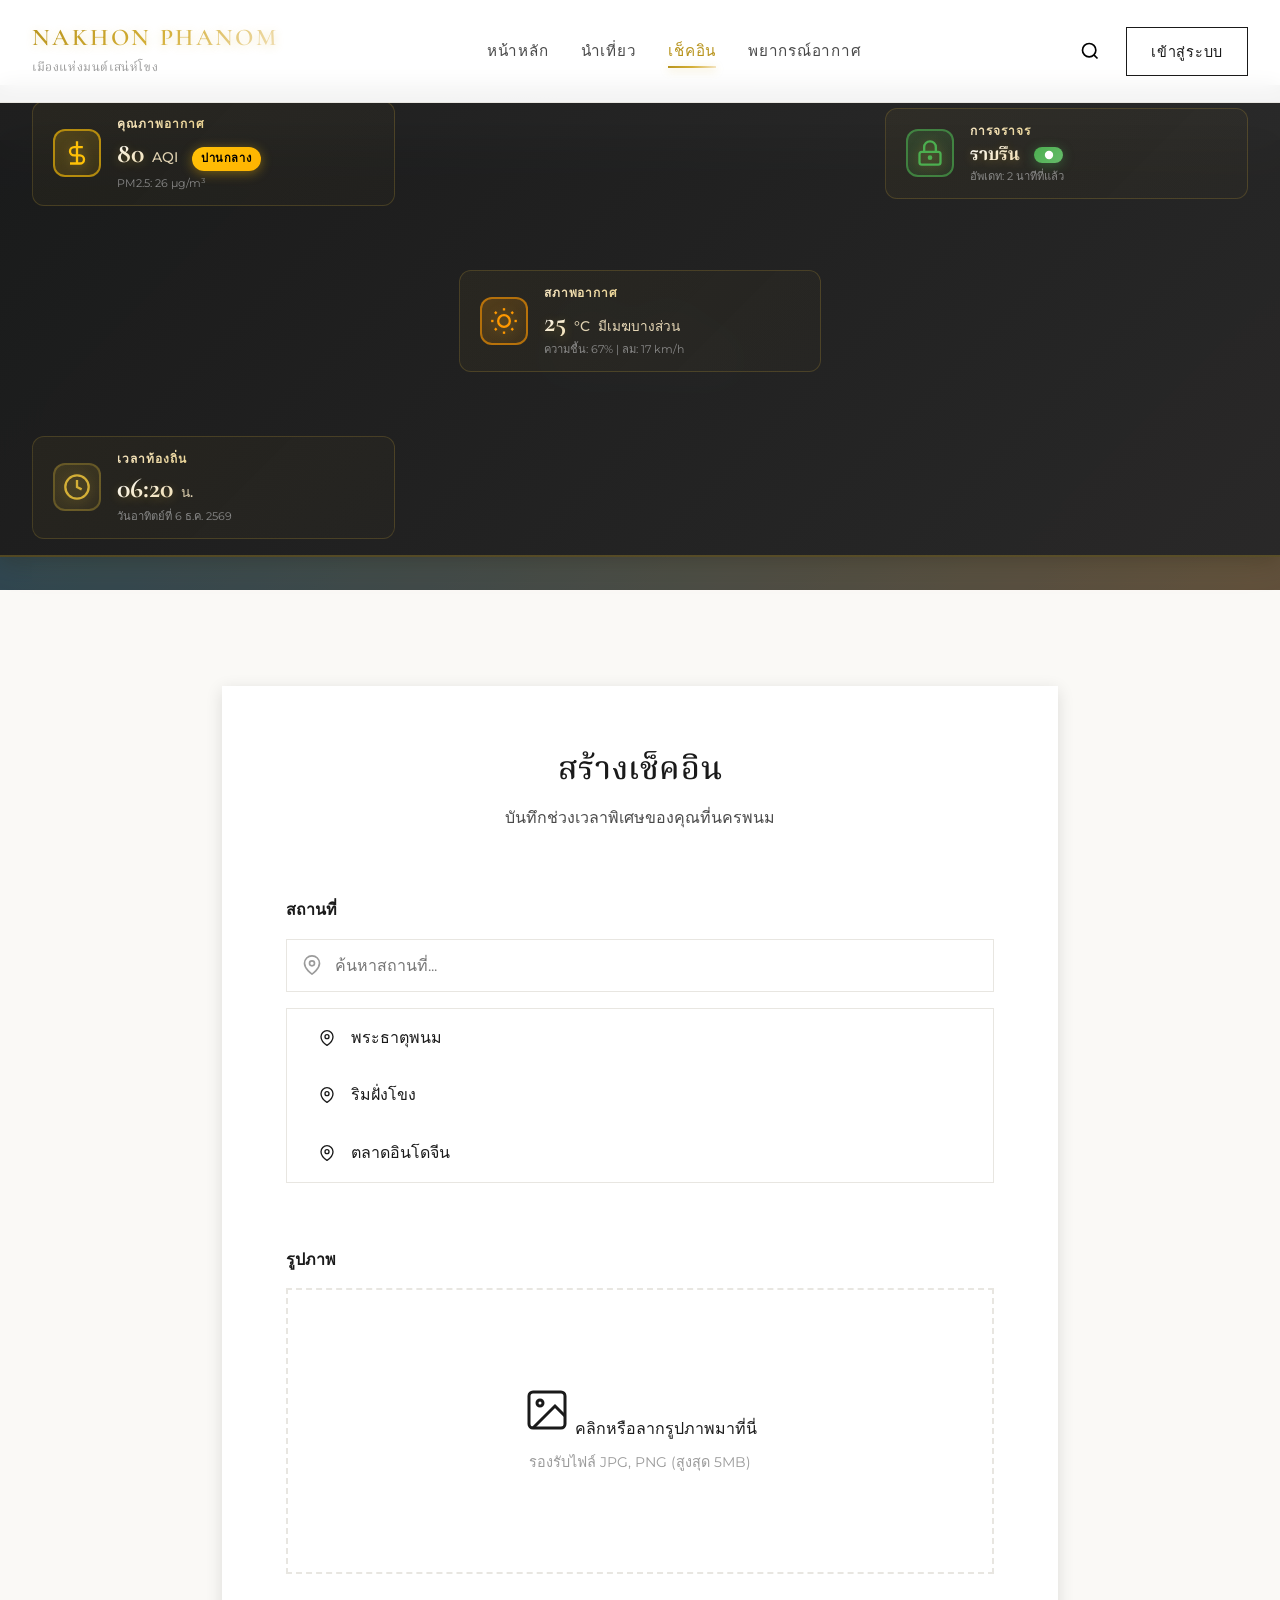
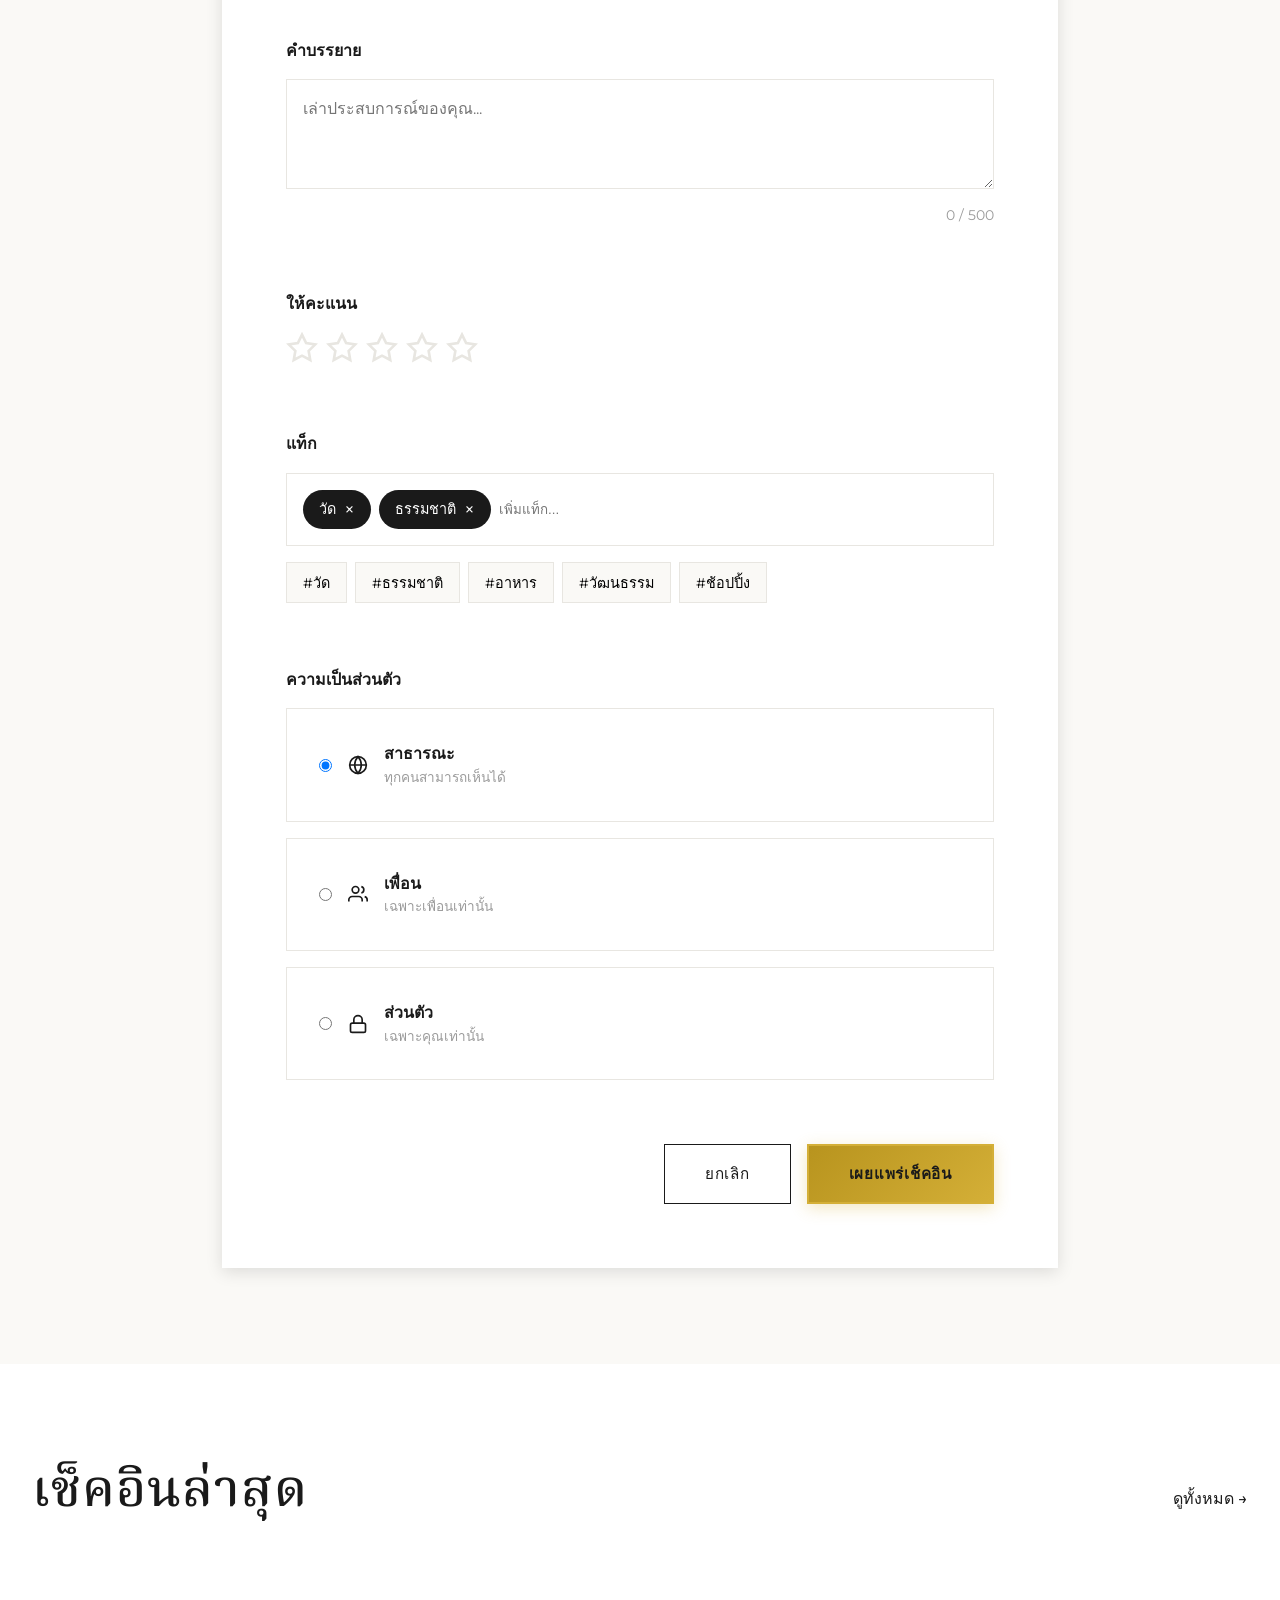
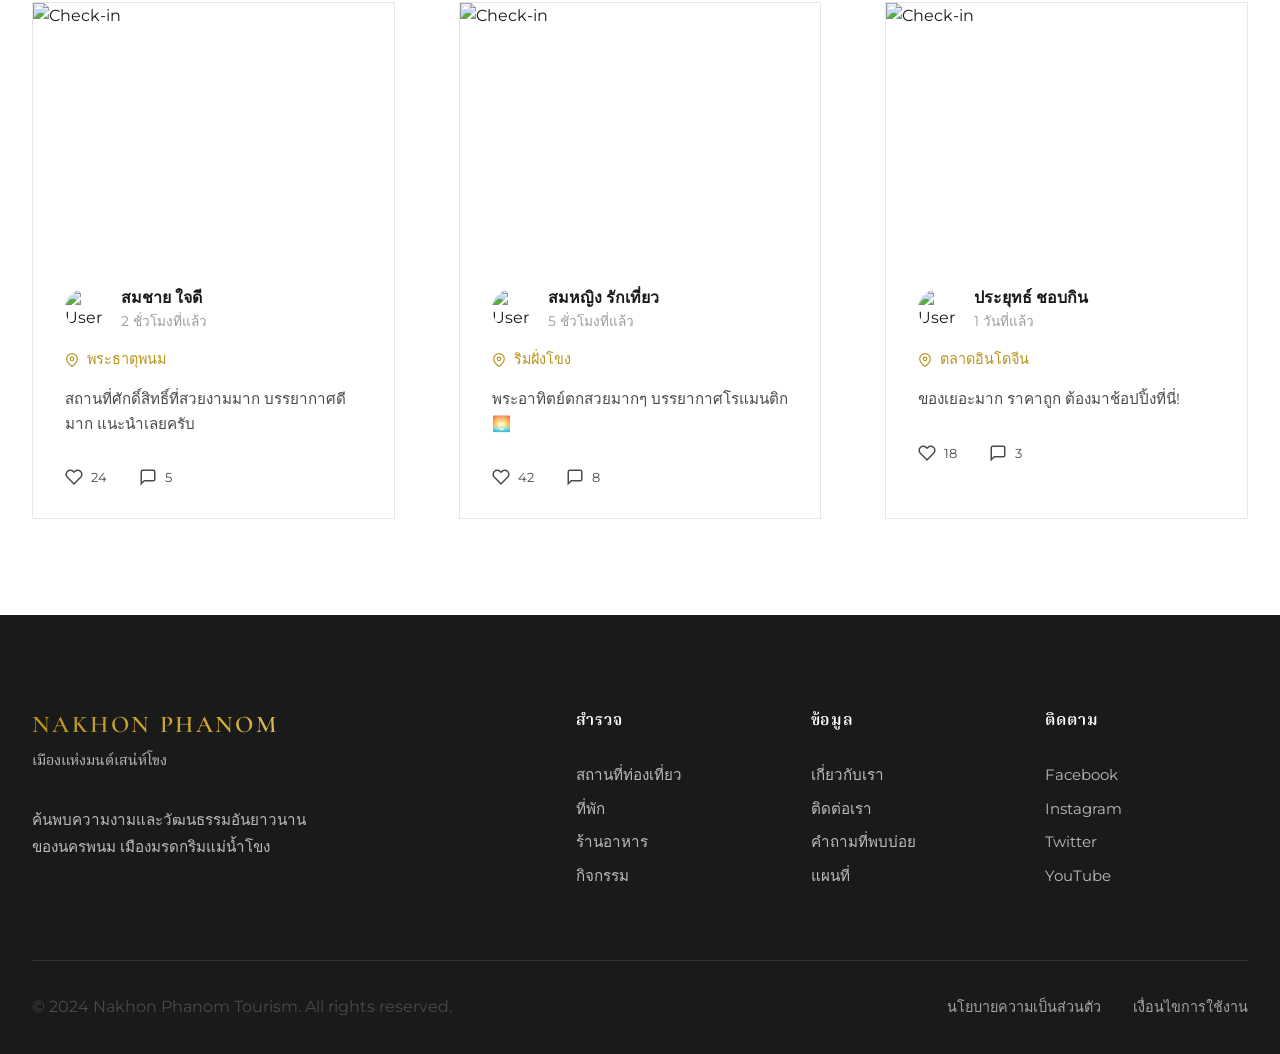
==== commit 7316a275: "Bar" ====
--- a/frontend/checkin.html
+++ b/frontend/checkin.html
@@ -41,7 +41,7 @@
     </nav>
 
     <!-- Info Bar -->
-    <div class="info-bar">
+    <div class="info-bar" style="display: block !important; visibility: visible !important;">
         <div class="info-container">
             <div class="info-item">
                 <div class="info-icon pm25-icon">
--- a/frontend/css/style.css
+++ b/frontend/css/style.css
@@ -1515,58 +1515,108 @@
 /* ========== Info Bar ========== */
 .info-bar {
     position: fixed;
-    top: 80px;
+    top: 85px;
     left: 0;
     right: 0;
-    z-index: 999;
-    background: linear-gradient(135deg, rgba(26, 26, 26, 0.95), rgba(26, 26, 26, 0.98));
+    z-index: 998;
+    background: linear-gradient(135deg, rgba(26, 26, 26, 0.98), rgba(40, 40, 40, 0.98));
     backdrop-filter: blur(20px);
     -webkit-backdrop-filter: blur(20px);
-    border-bottom: 1px solid rgba(212, 175, 55, 0.2);
-    box-shadow: 0 4px 20px rgba(0, 0, 0, 0.1);
-    transition: var(--transition-normal);
+    border-bottom: 2px solid rgba(212, 175, 55, 0.3);
+    box-shadow: 0 4px 20px rgba(0, 0, 0, 0.2), 0 0 40px rgba(212, 175, 55, 0.1);
+    transition: var(--transition-normal);
+    display: block !important;
+    visibility: visible !important;
 }
 
 .info-container {
-    max-width: 1600px;
+    max-width: 1400px;
     margin: 0 auto;
-    padding: 0.75rem var(--spacing-md);
-    display: flex;
-    align-items: center;
-    justify-content: space-between;
-    gap: var(--spacing-md);
+    padding: 1rem var(--spacing-md);
+    display: grid;
+    grid-template-columns: repeat(3, 1fr);
+    gap: var(--spacing-lg);
+    align-items: center;
 }
 
 .info-item {
     display: flex;
     align-items: center;
-    gap: 0.75rem;
-    flex: 1;
-    min-width: 0;
+    gap: 1rem;
+    padding: 0.75rem 1.25rem;
+    background: linear-gradient(135deg, rgba(212, 175, 55, 0.05), rgba(212, 175, 55, 0.02));
+    border: 1px solid rgba(212, 175, 55, 0.2);
+    border-radius: 12px;
+    transition: var(--transition-normal);
+    position: relative;
+    overflow: hidden;
+}
+
+.info-item::before {
+    content: '';
+    position: absolute;
+    top: 0;
+    left: -100%;
+    width: 100%;
+    height: 100%;
+    background: linear-gradient(90deg, transparent, rgba(212, 175, 55, 0.1), transparent);
+    transition: left 0.6s;
+}
+
+.info-item:hover::before {
+    left: 100%;
+}
+
+.info-item:hover {
+    background: linear-gradient(135deg, rgba(212, 175, 55, 0.1), rgba(212, 175, 55, 0.05));
+    border-color: rgba(212, 175, 55, 0.4);
+    transform: translateY(-2px);
+    box-shadow: 0 6px 20px rgba(212, 175, 55, 0.2);
 }
 
 .info-icon {
-    width: 40px;
-    height: 40px;
+    width: 48px;
+    height: 48px;
     display: flex;
     align-items: center;
     justify-content: center;
-    border-radius: 8px;
-    background: linear-gradient(135deg, rgba(212, 175, 55, 0.1), rgba(212, 175, 55, 0.05));
-    border: 1px solid rgba(212, 175, 55, 0.3);
+    border-radius: 12px;
+    background: linear-gradient(135deg, rgba(212, 175, 55, 0.15), rgba(212, 175, 55, 0.08));
+    border: 2px solid rgba(212, 175, 55, 0.3);
     flex-shrink: 0;
     transition: var(--transition-normal);
+    position: relative;
+}
+
+.info-icon::after {
+    content: '';
+    position: absolute;
+    inset: -2px;
+    border-radius: 12px;
+    padding: 2px;
+    background: linear-gradient(135deg, var(--gold-dark), var(--gold), var(--gold-light));
+    -webkit-mask: linear-gradient(#fff 0 0) content-box, linear-gradient(#fff 0 0);
+    -webkit-mask-composite: xor;
+    mask-composite: exclude;
+    opacity: 0;
+    transition: var(--transition-normal);
+}
+
+.info-item:hover .info-icon::after {
+    opacity: 1;
 }
 
 .info-icon svg {
+    width: 28px;
+    height: 28px;
     color: var(--gold);
-    filter: drop-shadow(0 2px 4px rgba(212, 175, 55, 0.3));
+    filter: drop-shadow(0 2px 6px rgba(212, 175, 55, 0.4));
 }
 
 .info-item:hover .info-icon {
-    background: linear-gradient(135deg, rgba(212, 175, 55, 0.2), rgba(212, 175, 55, 0.1));
-    transform: scale(1.05);
-    box-shadow: 0 4px 12px rgba(212, 175, 55, 0.3);
+    background: linear-gradient(135deg, rgba(212, 175, 55, 0.25), rgba(212, 175, 55, 0.15));
+    transform: scale(1.05) rotate(5deg);
+    box-shadow: 0 4px 15px rgba(212, 175, 55, 0.4);
 }
 
 .info-content {
@@ -1575,149 +1625,186 @@
 }
 
 .info-label {
-    font-size: 0.7rem;
-    letter-spacing: 0.05em;
+    font-size: 0.75rem;
+    letter-spacing: 0.08em;
     text-transform: uppercase;
-    color: var(--gold-light);
-    margin-bottom: 0.25rem;
-    font-weight: 500;
-}
-
-.info-value-wrapper {
-    display: flex;
-    align-items: baseline;
-    gap: 0.35rem;
-    margin-bottom: 0.15rem;
-}
-
-.info-value {
-    font-family: var(--font-primary);
-    font-size: 1.4rem;
-    font-weight: 700;
     background: linear-gradient(135deg, var(--gold-light), var(--gold));
     -webkit-background-clip: text;
     -webkit-text-fill-color: transparent;
     background-clip: text;
+    margin-bottom: 0.35rem;
+    font-weight: 600;
+}
+
+.info-value-wrapper {
+    display: flex;
+    align-items: baseline;
+    gap: 0.5rem;
+    margin-bottom: 0.25rem;
+    flex-wrap: wrap;
+}
+
+.info-value {
+    font-family: var(--font-primary);
+    font-size: 1.75rem;
+    font-weight: 700;
+    background: linear-gradient(135deg, var(--white), var(--gold-light));
+    -webkit-background-clip: text;
+    -webkit-text-fill-color: transparent;
+    background-clip: text;
     line-height: 1;
+    text-shadow: 0 2px 10px rgba(212, 175, 55, 0.3);
 }
 
 .info-unit {
-    font-size: 0.75rem;
+    font-size: 0.85rem;
     color: var(--gold-light);
-    opacity: 0.8;
+    opacity: 0.9;
+    font-weight: 500;
 }
 
 .info-status {
-    padding: 0.15rem 0.5rem;
-    border-radius: 12px;
-    font-size: 0.65rem;
-    font-weight: 600;
-    letter-spacing: 0.03em;
+    padding: 0.2rem 0.6rem;
+    border-radius: 16px;
+    font-size: 0.7rem;
+    font-weight: 700;
+    letter-spacing: 0.05em;
     text-transform: uppercase;
-    margin-left: 0.25rem;
+    margin-left: 0.35rem;
+    box-shadow: 0 2px 8px rgba(0, 0, 0, 0.2);
 }
 
 .info-status.good {
-    background: rgba(76, 175, 80, 0.2);
-    color: #4caf50;
-    border: 1px solid rgba(76, 175, 80, 0.3);
+    background: linear-gradient(135deg, #4caf50, #66bb6a);
+    color: #fff;
+    box-shadow: 0 2px 12px rgba(76, 175, 80, 0.4);
 }
 
 .info-status.moderate {
-    background: rgba(255, 193, 7, 0.2);
-    color: #ffc107;
-    border: 1px solid rgba(255, 193, 7, 0.3);
+    background: linear-gradient(135deg, #ffc107, #ffb300);
+    color: #000;
+    box-shadow: 0 2px 12px rgba(255, 193, 7, 0.4);
 }
 
 .info-status.unhealthy {
-    background: rgba(244, 67, 54, 0.2);
-    color: #f44336;
-    border: 1px solid rgba(244, 67, 54, 0.3);
+    background: linear-gradient(135deg, #f44336, #e53935);
+    color: #fff;
+    box-shadow: 0 2px 12px rgba(244, 67, 54, 0.4);
 }
 
 .info-status.smooth {
     display: inline-flex;
     align-items: center;
-    padding: 0;
-    background: none;
-    border: none;
+    gap: 0.25rem;
+    padding: 0.2rem 0.6rem;
+    background: linear-gradient(135deg, #4caf50, #66bb6a);
+    color: #fff;
+    box-shadow: 0 2px 12px rgba(76, 175, 80, 0.4);
 }
 
 .info-status.smooth svg {
-    fill: #4caf50;
-    filter: drop-shadow(0 0 4px rgba(76, 175, 80, 0.5));
+    width: 10px;
+    height: 10px;
+    fill: currentColor;
 }
 
 .traffic-smooth {
     color: var(--white) !important;
-    font-size: 1rem !important;
+    font-size: 1.1rem !important;
 }
 
 .weather-desc {
-    font-size: 0.8rem;
+    font-size: 0.85rem;
     color: var(--gold-light);
-    opacity: 0.9;
+    opacity: 0.95;
+    font-weight: 500;
 }
 
 .info-detail {
-    font-size: 0.65rem;
+    font-size: 0.7rem;
     color: var(--medium-gray);
-    opacity: 0.8;
-}
-
-.info-divider {
-    width: 1px;
-    height: 40px;
-    background: linear-gradient(
-        to bottom,
-        transparent,
-        rgba(212, 175, 55, 0.3),
-        transparent
-    );
-    flex-shrink: 0;
+    opacity: 0.85;
+    margin-top: 0.15rem;
 }
 
 /* PM2.5 Color Indicators */
 .pm25-icon.good {
-    border-color: rgba(76, 175, 80, 0.5);
-    background: linear-gradient(135deg, rgba(76, 175, 80, 0.15), rgba(76, 175, 80, 0.05));
+    border-color: rgba(76, 175, 80, 0.6);
+    background: linear-gradient(135deg, rgba(76, 175, 80, 0.2), rgba(76, 175, 80, 0.1));
+}
+
+.pm25-icon.good svg {
+    color: #4caf50;
 }
 
 .pm25-icon.moderate {
-    border-color: rgba(255, 193, 7, 0.5);
-    background: linear-gradient(135deg, rgba(255, 193, 7, 0.15), rgba(255, 193, 7, 0.05));
+    border-color: rgba(255, 193, 7, 0.6);
+    background: linear-gradient(135deg, rgba(255, 193, 7, 0.2), rgba(255, 193, 7, 0.1));
+}
+
+.pm25-icon.moderate svg {
+    color: #ffc107;
 }
 
 .pm25-icon.unhealthy {
-    border-color: rgba(244, 67, 54, 0.5);
-    background: linear-gradient(135deg, rgba(244, 67, 54, 0.15), rgba(244, 67, 54, 0.05));
+    border-color: rgba(244, 67, 54, 0.6);
+    background: linear-gradient(135deg, rgba(244, 67, 54, 0.2), rgba(244, 67, 54, 0.1));
+}
+
+.pm25-icon.unhealthy svg {
+    color: #f44336;
 }
 
 /* Traffic Status Colors */
 .traffic-icon.smooth {
-    border-color: rgba(76, 175, 80, 0.5);
+    border-color: rgba(76, 175, 80, 0.6);
+    background: linear-gradient(135deg, rgba(76, 175, 80, 0.2), rgba(76, 175, 80, 0.1));
+}
+
+.traffic-icon.smooth svg {
+    color: #4caf50;
 }
 
 .traffic-icon.moderate {
-    border-color: rgba(255, 193, 7, 0.5);
+    border-color: rgba(255, 193, 7, 0.6);
+    background: linear-gradient(135deg, rgba(255, 193, 7, 0.2), rgba(255, 193, 7, 0.1));
+}
+
+.traffic-icon.moderate svg {
+    color: #ffc107;
 }
 
 .traffic-icon.heavy {
-    border-color: rgba(244, 67, 54, 0.5);
+    border-color: rgba(244, 67, 54, 0.6);
+    background: linear-gradient(135deg, rgba(244, 67, 54, 0.2), rgba(244, 67, 54, 0.1));
+}
+
+.traffic-icon.heavy svg {
+    color: #f44336;
+}
+
+/* Weather Icon */
+.weather-icon {
+    border-color: rgba(255, 152, 0, 0.6);
+    background: linear-gradient(135deg, rgba(255, 152, 0, 0.2), rgba(255, 152, 0, 0.1));
+}
+
+.weather-icon svg {
+    color: #ff9800;
 }
 
 /* Animations */
-@keyframes pulse {
+@keyframes pulse-glow {
     0%, 100% {
-        opacity: 1;
+        filter: drop-shadow(0 2px 6px rgba(212, 175, 55, 0.4));
     }
     50% {
-        opacity: 0.7;
+        filter: drop-shadow(0 2px 12px rgba(212, 175, 55, 0.6));
     }
 }
 
 .info-icon svg {
-    animation: pulse 3s ease-in-out infinite;
+    animation: pulse-glow 3s ease-in-out infinite;
 }
 
 .info-item:hover .info-icon svg {
@@ -1725,20 +1812,19 @@
 }
 
 /* Responsive */
-@media (max-width: 1200px) {
+@media (max-width: 1024px) {
+    .info-bar {
+        top: 80px;
+    }
+    
     .info-container {
-        overflow-x: auto;
-        justify-content: flex-start;
-        scrollbar-width: none;
-    }
-    
-    .info-container::-webkit-scrollbar {
-        display: none;
+        grid-template-columns: 1fr;
+        gap: var(--spacing-sm);
+        padding: 0.75rem var(--spacing-sm);
     }
     
     .info-item {
-        flex: 0 0 auto;
-        min-width: 200px;
+        padding: 0.6rem 1rem;
     }
 }
 
@@ -1747,45 +1833,54 @@
         top: 70px;
     }
     
-    .info-container {
-        padding: 0.5rem var(--spacing-sm);
-        gap: var(--spacing-sm);
-    }
-    
-    .info-item {
-        min-width: 160px;
-    }
-    
     .info-icon {
-        width: 36px;
-        height: 36px;
+        width: 42px;
+        height: 42px;
     }
     
     .info-icon svg {
-        width: 20px;
-        height: 20px;
+        width: 24px;
+        height: 24px;
     }
     
     .info-value {
-        font-size: 1.2rem;
+        font-size: 1.5rem;
     }
     
     .info-label {
+        font-size: 0.7rem;
+    }
+    
+    .info-detail {
         font-size: 0.65rem;
-    }
-    
-    .info-detail {
-        font-size: 0.6rem;
     }
 }
 
 /* Adjust Hero Section for Info Bar */
 .hero {
-    margin-top: 60px;
+    margin-top: 140px;
+}
+
+.page-header {
+    margin-top: 140px;
+}
+
+@media (max-width: 1024px) {
+    .hero {
+        margin-top: 200px;
+    }
+    
+    .page-header {
+        margin-top: 200px;
+    }
 }
 
 @media (max-width: 768px) {
     .hero {
-        margin-top: 50px;
-    }
-}
+        margin-top: 240px;
+    }
+    
+    .page-header {
+        margin-top: 240px;
+    }
+}
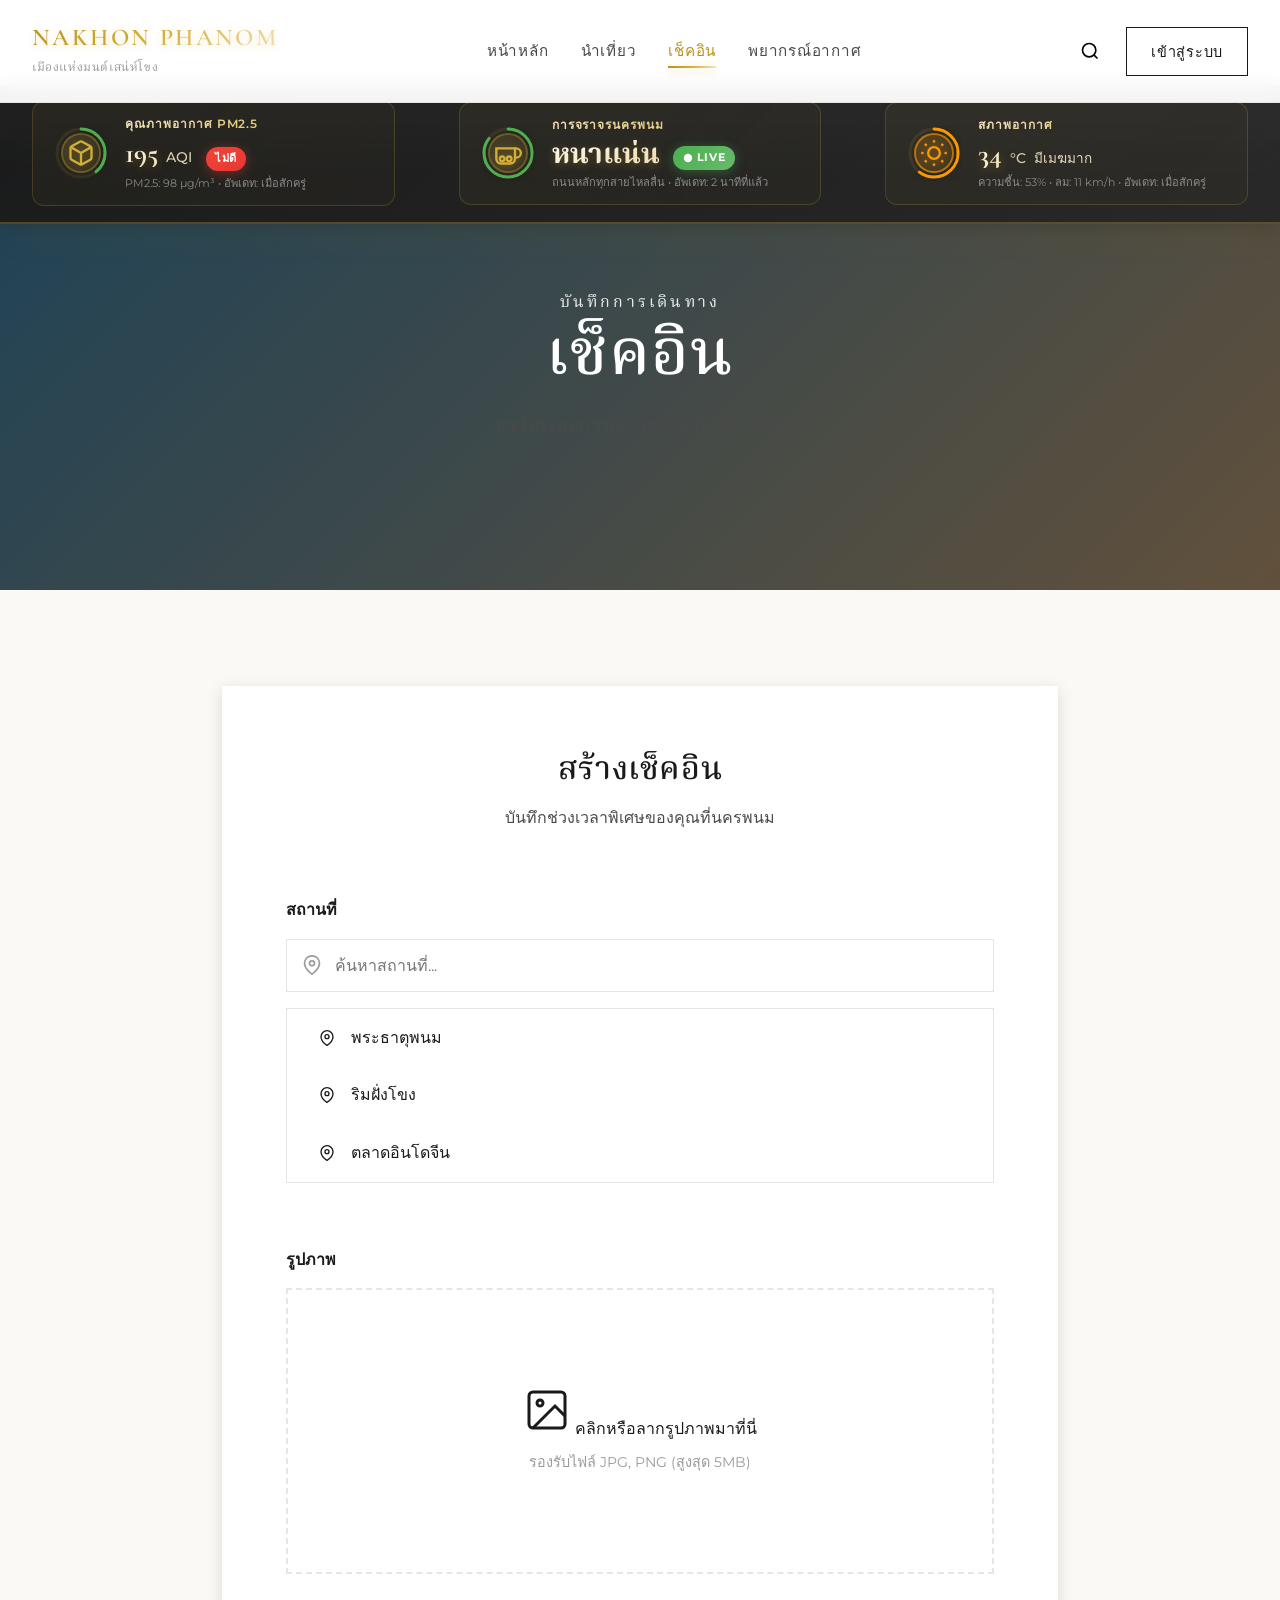
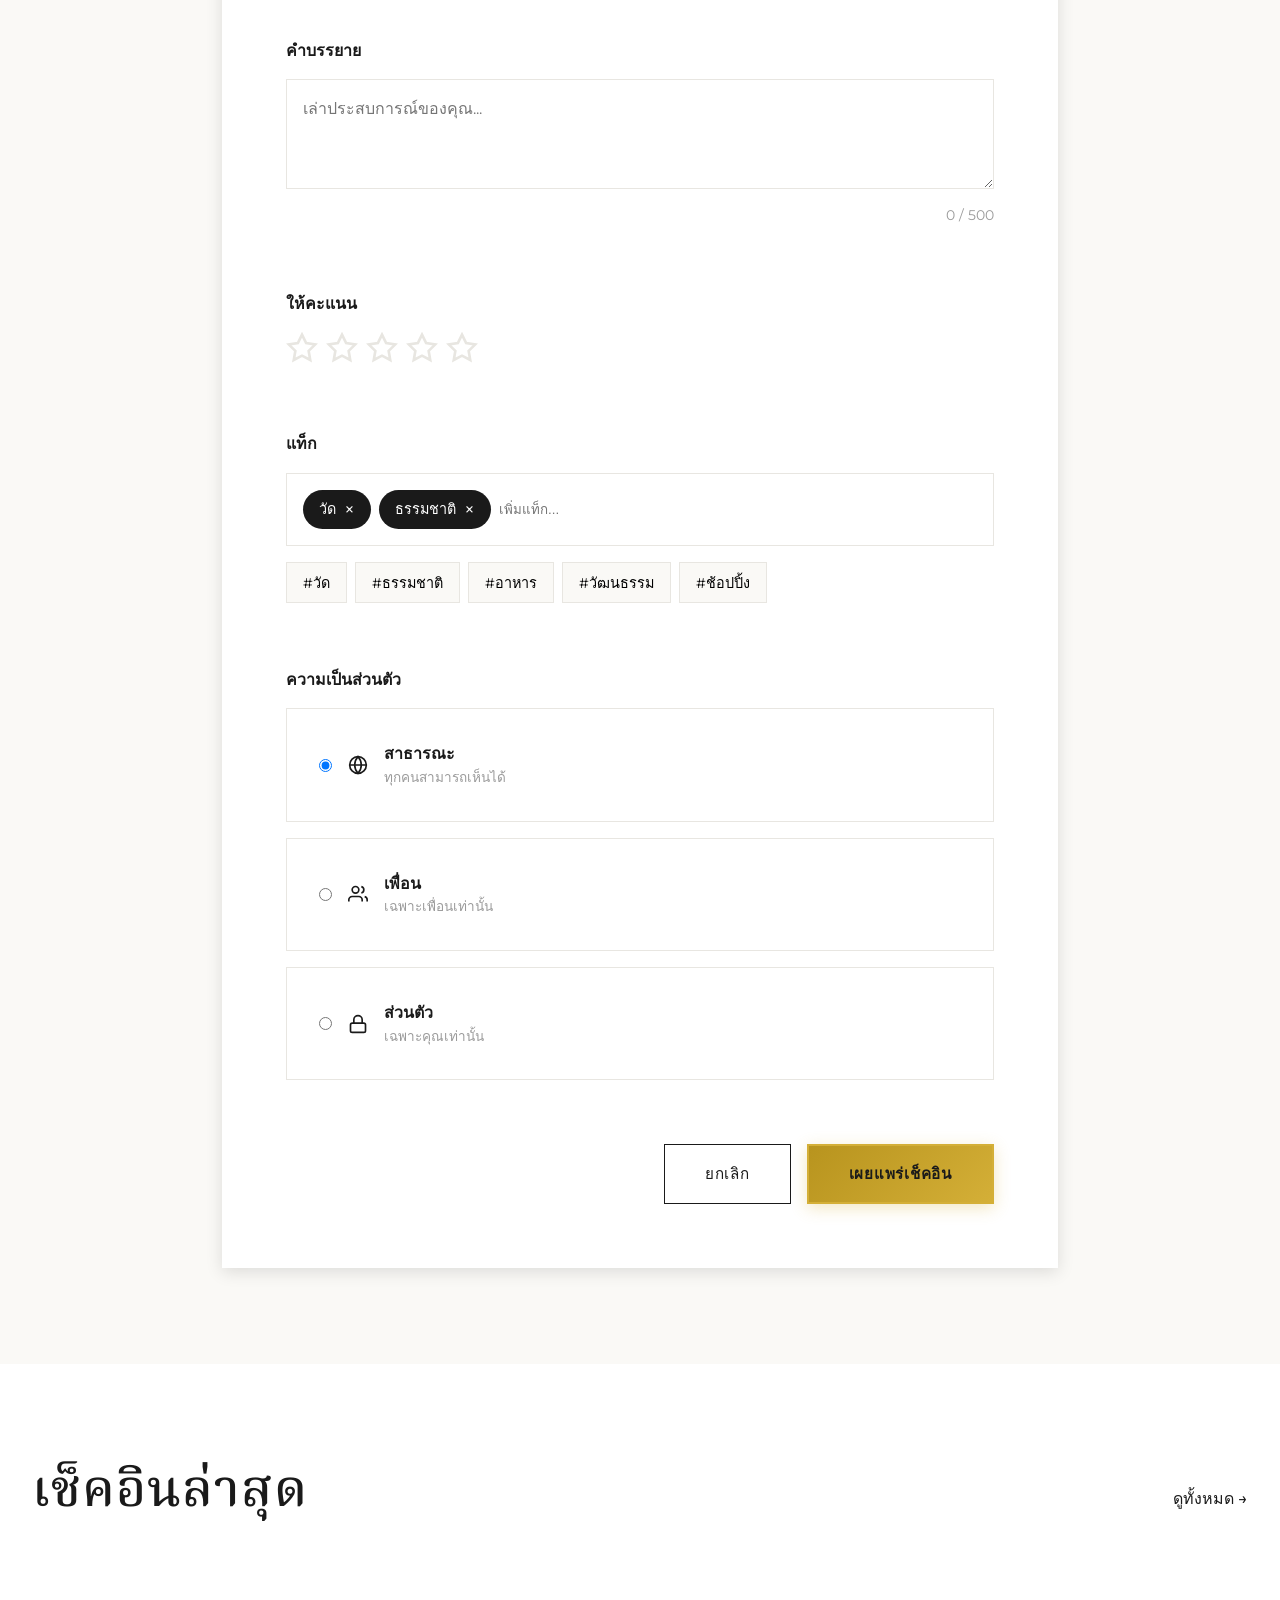
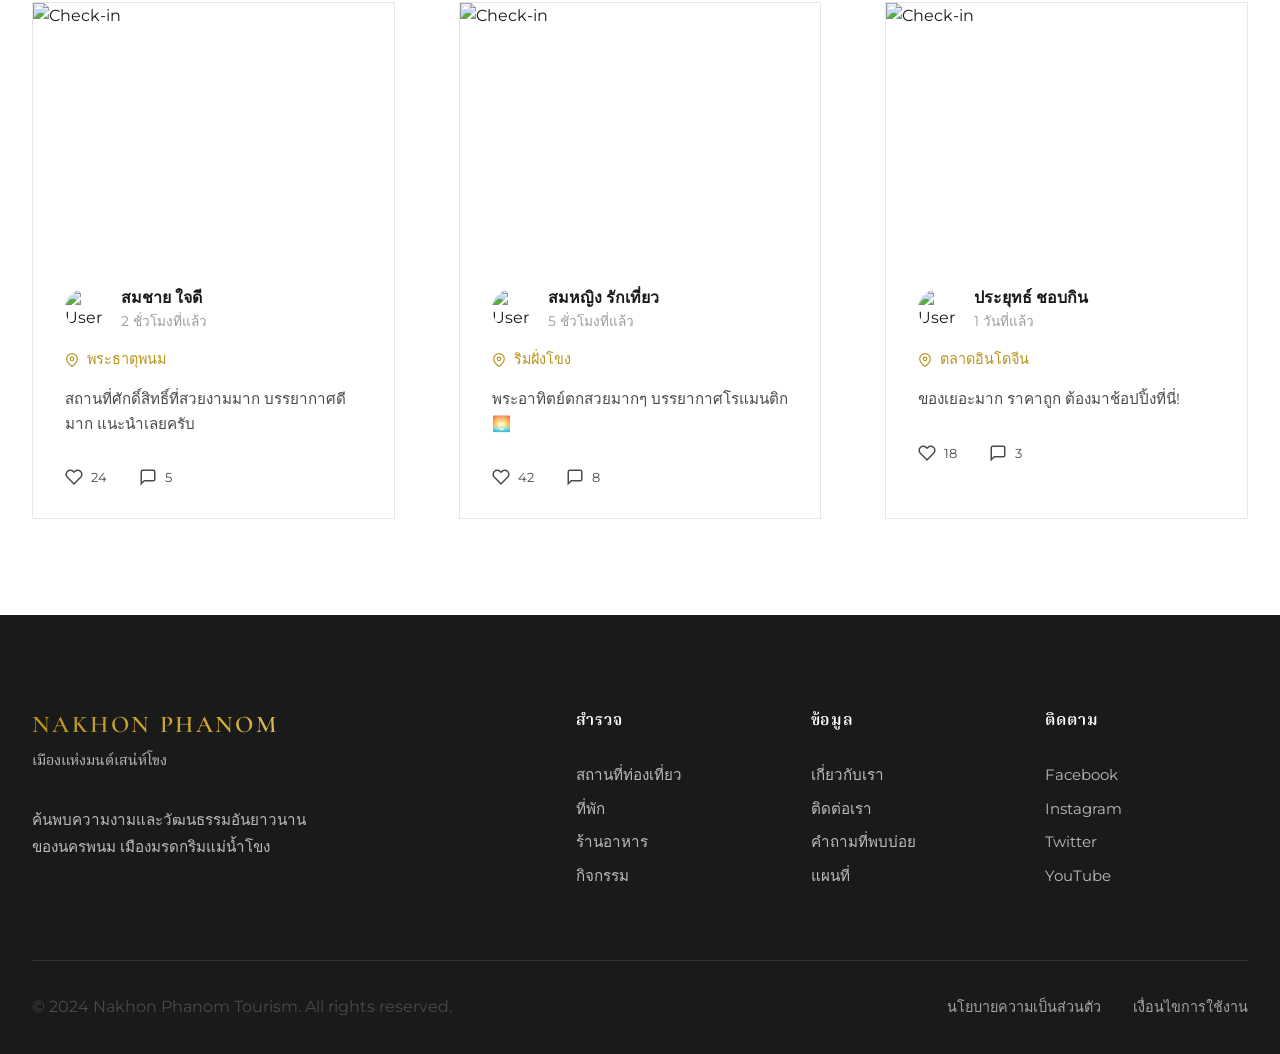
==== commit 537f5d98: "Update Laedload" ====
--- a/frontend/checkin.html
+++ b/frontend/checkin.html
@@ -41,64 +41,85 @@
     </nav>
 
     <!-- Info Bar -->
-    <div class="info-bar" style="display: block !important; visibility: visible !important;">
+    <div class="info-bar">
         <div class="info-container">
+            <!-- PM2.5 -->
             <div class="info-item">
-                <div class="info-icon pm25-icon">
-                    <svg width="24" height="24" viewBox="0 0 24 24" fill="none" stroke="currentColor" stroke-width="2">
-                        <path d="M12 2v20M17 7H9.5a3.5 3.5 0 0 0 0 7h5a3.5 3.5 0 0 1 0 7H6"/>
+                <div class="info-icon-wrapper">
+                    <svg class="progress-ring" width="56" height="56">
+                        <circle class="progress-ring-bg" cx="28" cy="28" r="24" stroke-dasharray="150.8" stroke-dashoffset="0"/>
+                        <circle class="progress-ring-circle pm25-progress good" cx="28" cy="28" r="24" stroke-dasharray="150.8" stroke-dashoffset="131.2"/>
                     </svg>
+                    <div class="info-icon pm25-icon">
+                        <svg width="24" height="24" viewBox="0 0 24 24" fill="none" stroke="currentColor" stroke-width="2">
+                            <path d="M21 16V8a2 2 0 0 0-1-1.73l-7-4a2 2 0 0 0-2 0l-7 4A2 2 0 0 0 3 8v8a2 2 0 0 0 1 1.73l7 4a2 2 0 0 0 2 0l7-4A2 2 0 0 0 21 16z"/>
+                            <polyline points="3.27 6.96 12 12.01 20.73 6.96"/>
+                            <line x1="12" y1="22.08" x2="12" y2="12"/>
+                        </svg>
+                    </div>
                 </div>
                 <div class="info-content">
-                    <div class="info-label">คุณภาพอากาศ</div>
+                    <div class="info-label">คุณภาพอากาศ PM2.5</div>
                     <div class="info-value-wrapper">
                         <span class="info-value" id="pm25-value">32</span>
                         <span class="info-unit">AQI</span>
                         <span class="info-status good">ดี</span>
                     </div>
-                    <div class="info-detail">PM2.5: 15 µg/m³</div>
-                </div>
-            </div>
-
-            <div class="info-divider"></div>
-
+                    <div class="info-detail">PM2.5: 15 µg/m³ • อัพเดท: 5 นาทีที่แล้ว</div>
+                </div>
+            </div>
+
+            <!-- Traffic -->
             <div class="info-item">
-                <div class="info-icon traffic-icon">
-                    <svg width="24" height="24" viewBox="0 0 24 24" fill="none" stroke="currentColor" stroke-width="2">
-                        <rect x="3" y="11" width="18" height="11" rx="2" ry="2"/>
-                        <path d="M7 11V7a5 5 0 0 1 10 0v4"/>
-                        <circle cx="12" cy="16" r="1"/>
+                <div class="info-icon-wrapper">
+                    <svg class="progress-ring" width="56" height="56">
+                        <circle class="progress-ring-bg" cx="28" cy="28" r="24" stroke-dasharray="150.8" stroke-dashoffset="0"/>
+                        <circle class="progress-ring-circle traffic-progress smooth" cx="28" cy="28" r="24" stroke-dasharray="150.8" stroke-dashoffset="120.6"/>
                     </svg>
+                    <div class="info-icon traffic-icon">
+                        <svg width="24" height="24" viewBox="0 0 24 24" fill="none" stroke="currentColor" stroke-width="2">
+                            <path d="M18 8h1a4 4 0 0 1 0 8h-1"/>
+                            <path d="M2 8h16v9a4 4 0 0 1-4 4H6a4 4 0 0 1-4-4V8z"/>
+                            <circle cx="7" cy="17" r="2"/>
+                            <circle cx="13" cy="17" r="2"/>
+                        </svg>
+                    </div>
                 </div>
                 <div class="info-content">
-                    <div class="info-label">การจราจร</div>
+                    <div class="info-label">การจราจรนครพนม</div>
                     <div class="info-value-wrapper">
                         <span class="info-value traffic-smooth" id="traffic-value">ราบรื่น</span>
                         <span class="info-status smooth">
-                            <svg width="12" height="12" viewBox="0 0 24 24" fill="currentColor">
+                            <svg width="10" height="10" viewBox="0 0 24 24" fill="currentColor">
                                 <circle cx="12" cy="12" r="10"/>
                             </svg>
+                            Live
                         </span>
                     </div>
-                    <div class="info-detail">อัพเดท: 2 นาทีที่แล้ว</div>
-                </div>
-            </div>
-
-            <div class="info-divider"></div>
-
+                    <div class="info-detail">ถนนหลักทุกสายไหลลื่น • อัพเดท: 2 นาทีที่แล้ว</div>
+                </div>
+            </div>
+
+            <!-- Weather -->
             <div class="info-item">
-                <div class="info-icon weather-icon">
-                    <svg width="24" height="24" viewBox="0 0 24 24" fill="none" stroke="currentColor" stroke-width="2">
-                        <circle cx="12" cy="12" r="5"/>
-                        <line x1="12" y1="1" x2="12" y2="3"/>
-                        <line x1="12" y1="21" x2="12" y2="23"/>
-                        <line x1="4.22" y1="4.22" x2="5.64" y2="5.64"/>
-                        <line x1="18.36" y1="18.36" x2="19.78" y2="19.78"/>
-                        <line x1="1" y1="12" x2="3" y2="12"/>
-                        <line x1="21" y1="12" x2="23" y2="12"/>
-                        <line x1="4.22" y1="19.78" x2="5.64" y2="18.36"/>
-                        <line x1="18.36" y1="5.64" x2="19.78" y2="4.22"/>
+                <div class="info-icon-wrapper">
+                    <svg class="progress-ring" width="56" height="56">
+                        <circle class="progress-ring-bg" cx="28" cy="28" r="24" stroke-dasharray="150.8" stroke-dashoffset="0"/>
+                        <circle class="progress-ring-circle weather-progress warm" cx="28" cy="28" r="24" stroke-dasharray="150.8" stroke-dashoffset="120.6"/>
                     </svg>
+                    <div class="info-icon weather-icon">
+                        <svg width="24" height="24" viewBox="0 0 24 24" fill="none" stroke="currentColor" stroke-width="2">
+                            <circle cx="12" cy="12" r="5"/>
+                            <line x1="12" y1="1" x2="12" y2="3"/>
+                            <line x1="12" y1="21" x2="12" y2="23"/>
+                            <line x1="4.22" y1="4.22" x2="5.64" y2="5.64"/>
+                            <line x1="18.36" y1="18.36" x2="19.78" y2="19.78"/>
+                            <line x1="1" y1="12" x2="3" y2="12"/>
+                            <line x1="21" y1="12" x2="23" y2="12"/>
+                            <line x1="4.22" y1="19.78" x2="5.64" y2="18.36"/>
+                            <line x1="18.36" y1="5.64" x2="19.78" y2="4.22"/>
+                        </svg>
+                    </div>
                 </div>
                 <div class="info-content">
                     <div class="info-label">สภาพอากาศ</div>
@@ -107,26 +128,7 @@
                         <span class="info-unit">°C</span>
                         <span class="weather-desc">แดดจัด</span>
                     </div>
-                    <div class="info-detail">ความชื้น: 65% | ลม: 12 km/h</div>
-                </div>
-            </div>
-
-            <div class="info-divider"></div>
-
-            <div class="info-item">
-                <div class="info-icon time-icon">
-                    <svg width="24" height="24" viewBox="0 0 24 24" fill="none" stroke="currentColor" stroke-width="2">
-                        <circle cx="12" cy="12" r="10"/>
-                        <polyline points="12 6 12 12 16 14"/>
-                    </svg>
-                </div>
-                <div class="info-content">
-                    <div class="info-label">เวลาท้องถิ่น</div>
-                    <div class="info-value-wrapper">
-                        <span class="info-value" id="local-time">14:32</span>
-                        <span class="info-unit">น.</span>
-                    </div>
-                    <div class="info-detail" id="local-date">วันศุกร์ที่ 15 พ.ค. 2567</div>
+                    <div class="info-detail">ความชื้น: 65% • ลม: 12 km/h • อัพเดท: 10 นาทีที่แล้ว</div>
                 </div>
             </div>
         </div>
--- a/frontend/css/style.css
+++ b/frontend/css/style.css
@@ -1575,17 +1575,114 @@
 }
 
 .info-icon {
-    width: 48px;
-    height: 48px;
+    width: 40px;
+    height: 40px;
     display: flex;
     align-items: center;
     justify-content: center;
-    border-radius: 12px;
+    border-radius: 50%;
     background: linear-gradient(135deg, rgba(212, 175, 55, 0.15), rgba(212, 175, 55, 0.08));
     border: 2px solid rgba(212, 175, 55, 0.3);
     flex-shrink: 0;
     transition: var(--transition-normal);
+    position: absolute;
+    top: 50%;
+    left: 50%;
+    transform: translate(-50%, -50%);
+}
+
+.info-icon-wrapper {
     position: relative;
+    width: 56px;
+    height: 56px;
+    flex-shrink: 0;
+}
+
+/* Circular Progress Ring */
+.progress-ring {
+    transform: rotate(-90deg);
+    position: absolute;
+    top: 0;
+    left: 0;
+}
+
+.progress-ring-bg {
+    fill: none;
+    stroke: rgba(212, 175, 55, 0.1);
+    stroke-width: 3;
+}
+
+.progress-ring-circle {
+    fill: none;
+    stroke-width: 3;
+    stroke-linecap: round;
+    transition: stroke-dashoffset 1s ease, stroke 0.3s ease;
+    filter: drop-shadow(0 0 6px currentColor);
+}
+
+/* PM2.5 Progress Colors */
+.pm25-progress {
+    stroke: #4caf50;
+}
+
+.pm25-progress.moderate {
+    stroke: #ffc107;
+}
+
+.pm25-progress.unhealthy {
+    stroke: #f44336;
+}
+
+/* Traffic Progress Colors */
+.traffic-progress {
+    stroke: #4caf50;
+    animation: pulse-ring 2s ease-in-out infinite;
+}
+
+.traffic-progress.moderate {
+    stroke: #ffc107;
+}
+
+.traffic-progress.heavy {
+    stroke: #f44336;
+}
+
+/* Weather Progress */
+.weather-progress {
+    stroke: #4caf50;
+}
+
+.weather-progress.cool {
+    stroke: #4caf50;
+}
+
+.weather-progress.warm {
+    stroke: #ff9800;
+}
+
+.weather-progress.hot {
+    stroke: #f44336;
+}
+
+@keyframes pulse-ring {
+    0%, 100% {
+        opacity: 1;
+    }
+    50% {
+        opacity: 0.6;
+    }
+}
+
+@keyframes rotate-ring {
+    0% {
+        stroke-dashoffset: 150.8;
+    }
+    50% {
+        stroke-dashoffset: 75.4;
+    }
+    100% {
+        stroke-dashoffset: 150.8;
+    }
 }
 
 .info-icon::after {
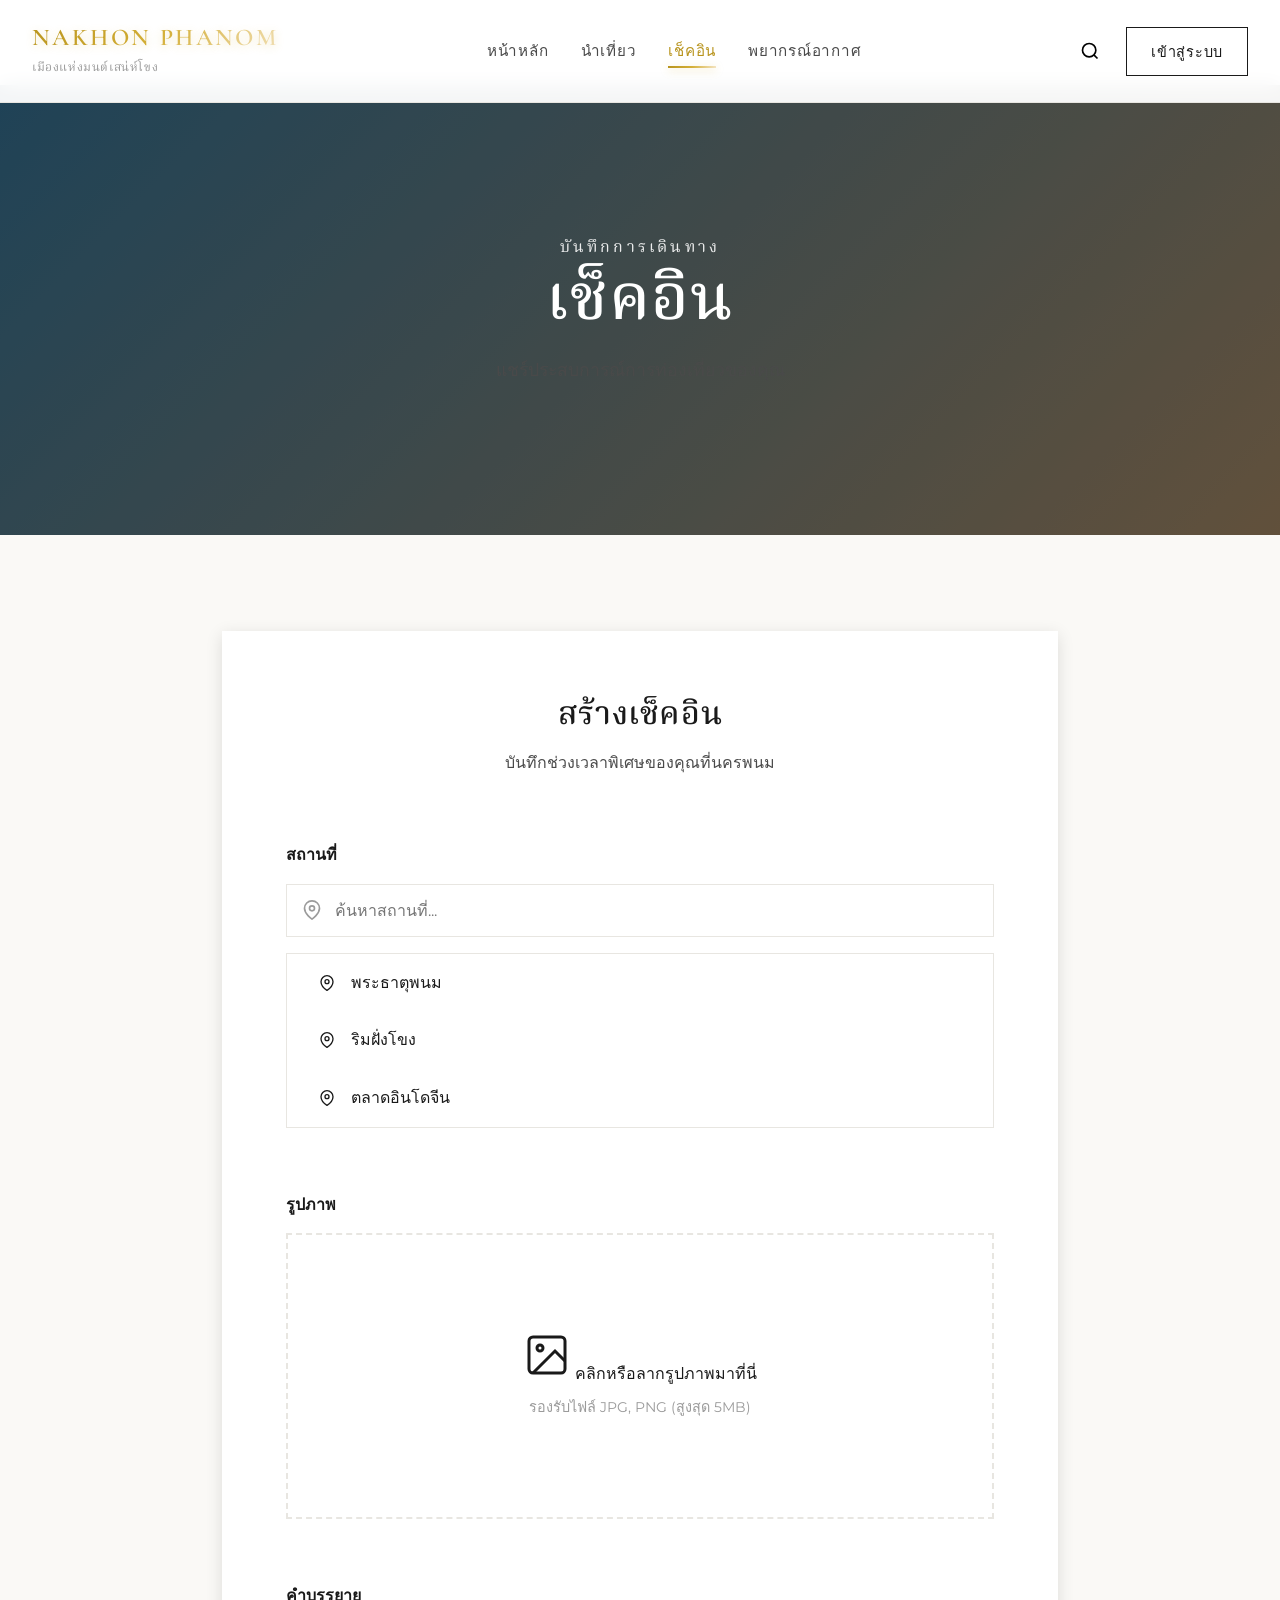
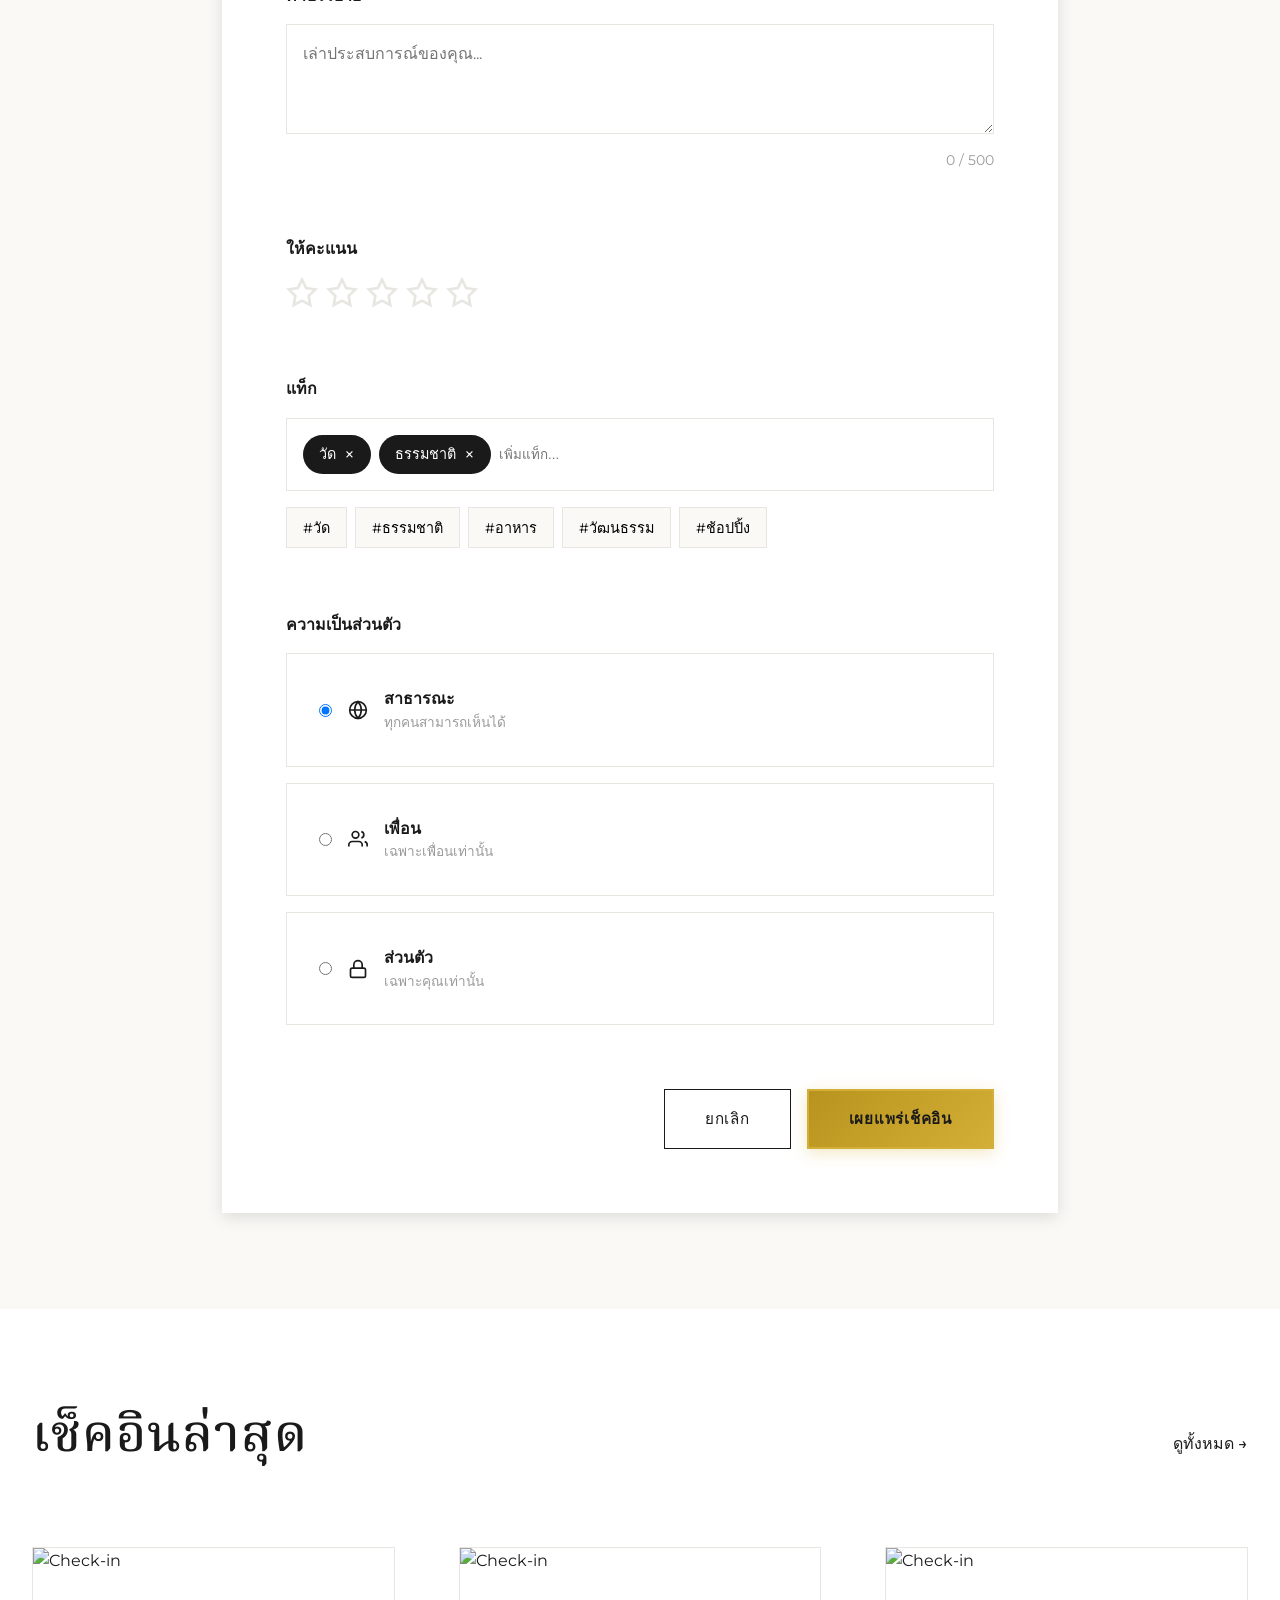
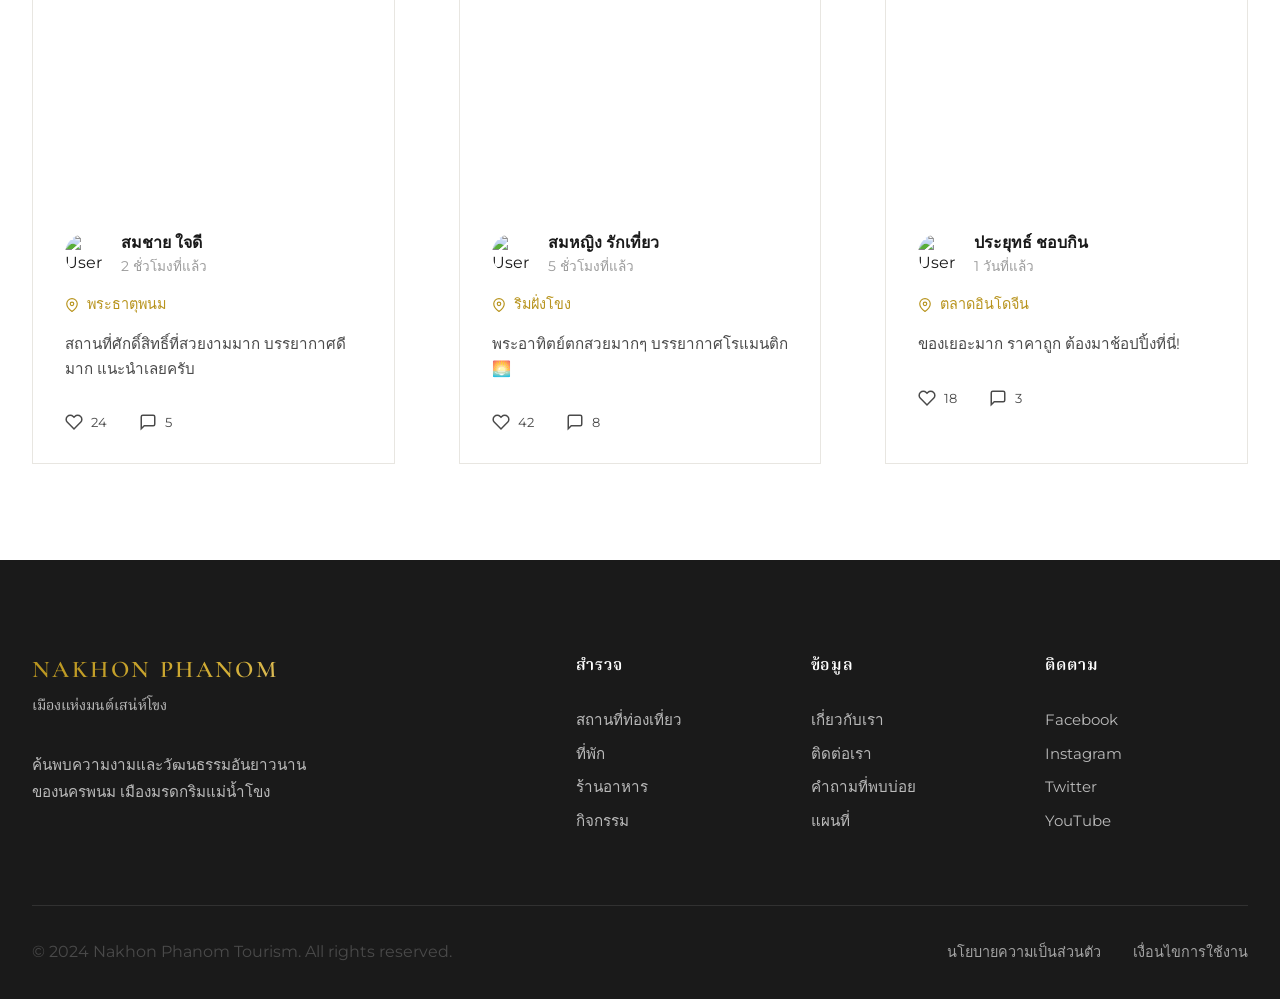
==== commit 9f5d5f7e: "Upload Bar New" ====
--- a/frontend/checkin.html
+++ b/frontend/checkin.html
@@ -39,100 +39,6 @@
             </button>
         </div>
     </nav>
-
-    <!-- Info Bar -->
-    <div class="info-bar">
-        <div class="info-container">
-            <!-- PM2.5 -->
-            <div class="info-item">
-                <div class="info-icon-wrapper">
-                    <svg class="progress-ring" width="56" height="56">
-                        <circle class="progress-ring-bg" cx="28" cy="28" r="24" stroke-dasharray="150.8" stroke-dashoffset="0"/>
-                        <circle class="progress-ring-circle pm25-progress good" cx="28" cy="28" r="24" stroke-dasharray="150.8" stroke-dashoffset="131.2"/>
-                    </svg>
-                    <div class="info-icon pm25-icon">
-                        <svg width="24" height="24" viewBox="0 0 24 24" fill="none" stroke="currentColor" stroke-width="2">
-                            <path d="M21 16V8a2 2 0 0 0-1-1.73l-7-4a2 2 0 0 0-2 0l-7 4A2 2 0 0 0 3 8v8a2 2 0 0 0 1 1.73l7 4a2 2 0 0 0 2 0l7-4A2 2 0 0 0 21 16z"/>
-                            <polyline points="3.27 6.96 12 12.01 20.73 6.96"/>
-                            <line x1="12" y1="22.08" x2="12" y2="12"/>
-                        </svg>
-                    </div>
-                </div>
-                <div class="info-content">
-                    <div class="info-label">คุณภาพอากาศ PM2.5</div>
-                    <div class="info-value-wrapper">
-                        <span class="info-value" id="pm25-value">32</span>
-                        <span class="info-unit">AQI</span>
-                        <span class="info-status good">ดี</span>
-                    </div>
-                    <div class="info-detail">PM2.5: 15 µg/m³ • อัพเดท: 5 นาทีที่แล้ว</div>
-                </div>
-            </div>
-
-            <!-- Traffic -->
-            <div class="info-item">
-                <div class="info-icon-wrapper">
-                    <svg class="progress-ring" width="56" height="56">
-                        <circle class="progress-ring-bg" cx="28" cy="28" r="24" stroke-dasharray="150.8" stroke-dashoffset="0"/>
-                        <circle class="progress-ring-circle traffic-progress smooth" cx="28" cy="28" r="24" stroke-dasharray="150.8" stroke-dashoffset="120.6"/>
-                    </svg>
-                    <div class="info-icon traffic-icon">
-                        <svg width="24" height="24" viewBox="0 0 24 24" fill="none" stroke="currentColor" stroke-width="2">
-                            <path d="M18 8h1a4 4 0 0 1 0 8h-1"/>
-                            <path d="M2 8h16v9a4 4 0 0 1-4 4H6a4 4 0 0 1-4-4V8z"/>
-                            <circle cx="7" cy="17" r="2"/>
-                            <circle cx="13" cy="17" r="2"/>
-                        </svg>
-                    </div>
-                </div>
-                <div class="info-content">
-                    <div class="info-label">การจราจรนครพนม</div>
-                    <div class="info-value-wrapper">
-                        <span class="info-value traffic-smooth" id="traffic-value">ราบรื่น</span>
-                        <span class="info-status smooth">
-                            <svg width="10" height="10" viewBox="0 0 24 24" fill="currentColor">
-                                <circle cx="12" cy="12" r="10"/>
-                            </svg>
-                            Live
-                        </span>
-                    </div>
-                    <div class="info-detail">ถนนหลักทุกสายไหลลื่น • อัพเดท: 2 นาทีที่แล้ว</div>
-                </div>
-            </div>
-
-            <!-- Weather -->
-            <div class="info-item">
-                <div class="info-icon-wrapper">
-                    <svg class="progress-ring" width="56" height="56">
-                        <circle class="progress-ring-bg" cx="28" cy="28" r="24" stroke-dasharray="150.8" stroke-dashoffset="0"/>
-                        <circle class="progress-ring-circle weather-progress warm" cx="28" cy="28" r="24" stroke-dasharray="150.8" stroke-dashoffset="120.6"/>
-                    </svg>
-                    <div class="info-icon weather-icon">
-                        <svg width="24" height="24" viewBox="0 0 24 24" fill="none" stroke="currentColor" stroke-width="2">
-                            <circle cx="12" cy="12" r="5"/>
-                            <line x1="12" y1="1" x2="12" y2="3"/>
-                            <line x1="12" y1="21" x2="12" y2="23"/>
-                            <line x1="4.22" y1="4.22" x2="5.64" y2="5.64"/>
-                            <line x1="18.36" y1="18.36" x2="19.78" y2="19.78"/>
-                            <line x1="1" y1="12" x2="3" y2="12"/>
-                            <line x1="21" y1="12" x2="23" y2="12"/>
-                            <line x1="4.22" y1="19.78" x2="5.64" y2="18.36"/>
-                            <line x1="18.36" y1="5.64" x2="19.78" y2="4.22"/>
-                        </svg>
-                    </div>
-                </div>
-                <div class="info-content">
-                    <div class="info-label">สภาพอากาศ</div>
-                    <div class="info-value-wrapper">
-                        <span class="info-value" id="temp-value">28</span>
-                        <span class="info-unit">°C</span>
-                        <span class="weather-desc">แดดจัด</span>
-                    </div>
-                    <div class="info-detail">ความชื้น: 65% • ลม: 12 km/h • อัพเดท: 10 นาทีที่แล้ว</div>
-                </div>
-            </div>
-        </div>
-    </div>
 
     <!-- Page Header -->
     <section class="page-header checkin-header">
--- a/frontend/css/style.css
+++ b/frontend/css/style.css
@@ -1511,473 +1511,11 @@
     }
 }
 
-
-/* ========== Info Bar ========== */
-.info-bar {
-    position: fixed;
-    top: 85px;
-    left: 0;
-    right: 0;
-    z-index: 998;
-    background: linear-gradient(135deg, rgba(26, 26, 26, 0.98), rgba(40, 40, 40, 0.98));
-    backdrop-filter: blur(20px);
-    -webkit-backdrop-filter: blur(20px);
-    border-bottom: 2px solid rgba(212, 175, 55, 0.3);
-    box-shadow: 0 4px 20px rgba(0, 0, 0, 0.2), 0 0 40px rgba(212, 175, 55, 0.1);
-    transition: var(--transition-normal);
-    display: block !important;
-    visibility: visible !important;
-}
-
-.info-container {
-    max-width: 1400px;
-    margin: 0 auto;
-    padding: 1rem var(--spacing-md);
-    display: grid;
-    grid-template-columns: repeat(3, 1fr);
-    gap: var(--spacing-lg);
-    align-items: center;
-}
-
-.info-item {
-    display: flex;
-    align-items: center;
-    gap: 1rem;
-    padding: 0.75rem 1.25rem;
-    background: linear-gradient(135deg, rgba(212, 175, 55, 0.05), rgba(212, 175, 55, 0.02));
-    border: 1px solid rgba(212, 175, 55, 0.2);
-    border-radius: 12px;
-    transition: var(--transition-normal);
-    position: relative;
-    overflow: hidden;
-}
-
-.info-item::before {
-    content: '';
-    position: absolute;
-    top: 0;
-    left: -100%;
-    width: 100%;
-    height: 100%;
-    background: linear-gradient(90deg, transparent, rgba(212, 175, 55, 0.1), transparent);
-    transition: left 0.6s;
-}
-
-.info-item:hover::before {
-    left: 100%;
-}
-
-.info-item:hover {
-    background: linear-gradient(135deg, rgba(212, 175, 55, 0.1), rgba(212, 175, 55, 0.05));
-    border-color: rgba(212, 175, 55, 0.4);
-    transform: translateY(-2px);
-    box-shadow: 0 6px 20px rgba(212, 175, 55, 0.2);
-}
-
-.info-icon {
-    width: 40px;
-    height: 40px;
-    display: flex;
-    align-items: center;
-    justify-content: center;
-    border-radius: 50%;
-    background: linear-gradient(135deg, rgba(212, 175, 55, 0.15), rgba(212, 175, 55, 0.08));
-    border: 2px solid rgba(212, 175, 55, 0.3);
-    flex-shrink: 0;
-    transition: var(--transition-normal);
-    position: absolute;
-    top: 50%;
-    left: 50%;
-    transform: translate(-50%, -50%);
-}
-
-.info-icon-wrapper {
-    position: relative;
-    width: 56px;
-    height: 56px;
-    flex-shrink: 0;
-}
-
-/* Circular Progress Ring */
-.progress-ring {
-    transform: rotate(-90deg);
-    position: absolute;
-    top: 0;
-    left: 0;
-}
-
-.progress-ring-bg {
-    fill: none;
-    stroke: rgba(212, 175, 55, 0.1);
-    stroke-width: 3;
-}
-
-.progress-ring-circle {
-    fill: none;
-    stroke-width: 3;
-    stroke-linecap: round;
-    transition: stroke-dashoffset 1s ease, stroke 0.3s ease;
-    filter: drop-shadow(0 0 6px currentColor);
-}
-
-/* PM2.5 Progress Colors */
-.pm25-progress {
-    stroke: #4caf50;
-}
-
-.pm25-progress.moderate {
-    stroke: #ffc107;
-}
-
-.pm25-progress.unhealthy {
-    stroke: #f44336;
-}
-
-/* Traffic Progress Colors */
-.traffic-progress {
-    stroke: #4caf50;
-    animation: pulse-ring 2s ease-in-out infinite;
-}
-
-.traffic-progress.moderate {
-    stroke: #ffc107;
-}
-
-.traffic-progress.heavy {
-    stroke: #f44336;
-}
-
-/* Weather Progress */
-.weather-progress {
-    stroke: #4caf50;
-}
-
-.weather-progress.cool {
-    stroke: #4caf50;
-}
-
-.weather-progress.warm {
-    stroke: #ff9800;
-}
-
-.weather-progress.hot {
-    stroke: #f44336;
-}
-
-@keyframes pulse-ring {
-    0%, 100% {
-        opacity: 1;
-    }
-    50% {
-        opacity: 0.6;
-    }
-}
-
-@keyframes rotate-ring {
-    0% {
-        stroke-dashoffset: 150.8;
-    }
-    50% {
-        stroke-dashoffset: 75.4;
-    }
-    100% {
-        stroke-dashoffset: 150.8;
-    }
-}
-
-.info-icon::after {
-    content: '';
-    position: absolute;
-    inset: -2px;
-    border-radius: 12px;
-    padding: 2px;
-    background: linear-gradient(135deg, var(--gold-dark), var(--gold), var(--gold-light));
-    -webkit-mask: linear-gradient(#fff 0 0) content-box, linear-gradient(#fff 0 0);
-    -webkit-mask-composite: xor;
-    mask-composite: exclude;
-    opacity: 0;
-    transition: var(--transition-normal);
-}
-
-.info-item:hover .info-icon::after {
-    opacity: 1;
-}
-
-.info-icon svg {
-    width: 28px;
-    height: 28px;
-    color: var(--gold);
-    filter: drop-shadow(0 2px 6px rgba(212, 175, 55, 0.4));
-}
-
-.info-item:hover .info-icon {
-    background: linear-gradient(135deg, rgba(212, 175, 55, 0.25), rgba(212, 175, 55, 0.15));
-    transform: scale(1.05) rotate(5deg);
-    box-shadow: 0 4px 15px rgba(212, 175, 55, 0.4);
-}
-
-.info-content {
-    flex: 1;
-    min-width: 0;
-}
-
-.info-label {
-    font-size: 0.75rem;
-    letter-spacing: 0.08em;
-    text-transform: uppercase;
-    background: linear-gradient(135deg, var(--gold-light), var(--gold));
-    -webkit-background-clip: text;
-    -webkit-text-fill-color: transparent;
-    background-clip: text;
-    margin-bottom: 0.35rem;
-    font-weight: 600;
-}
-
-.info-value-wrapper {
-    display: flex;
-    align-items: baseline;
-    gap: 0.5rem;
-    margin-bottom: 0.25rem;
-    flex-wrap: wrap;
-}
-
-.info-value {
-    font-family: var(--font-primary);
-    font-size: 1.75rem;
-    font-weight: 700;
-    background: linear-gradient(135deg, var(--white), var(--gold-light));
-    -webkit-background-clip: text;
-    -webkit-text-fill-color: transparent;
-    background-clip: text;
-    line-height: 1;
-    text-shadow: 0 2px 10px rgba(212, 175, 55, 0.3);
-}
-
-.info-unit {
-    font-size: 0.85rem;
-    color: var(--gold-light);
-    opacity: 0.9;
-    font-weight: 500;
-}
-
-.info-status {
-    padding: 0.2rem 0.6rem;
-    border-radius: 16px;
-    font-size: 0.7rem;
-    font-weight: 700;
-    letter-spacing: 0.05em;
-    text-transform: uppercase;
-    margin-left: 0.35rem;
-    box-shadow: 0 2px 8px rgba(0, 0, 0, 0.2);
-}
-
-.info-status.good {
-    background: linear-gradient(135deg, #4caf50, #66bb6a);
-    color: #fff;
-    box-shadow: 0 2px 12px rgba(76, 175, 80, 0.4);
-}
-
-.info-status.moderate {
-    background: linear-gradient(135deg, #ffc107, #ffb300);
-    color: #000;
-    box-shadow: 0 2px 12px rgba(255, 193, 7, 0.4);
-}
-
-.info-status.unhealthy {
-    background: linear-gradient(135deg, #f44336, #e53935);
-    color: #fff;
-    box-shadow: 0 2px 12px rgba(244, 67, 54, 0.4);
-}
-
-.info-status.smooth {
-    display: inline-flex;
-    align-items: center;
-    gap: 0.25rem;
-    padding: 0.2rem 0.6rem;
-    background: linear-gradient(135deg, #4caf50, #66bb6a);
-    color: #fff;
-    box-shadow: 0 2px 12px rgba(76, 175, 80, 0.4);
-}
-
-.info-status.smooth svg {
-    width: 10px;
-    height: 10px;
-    fill: currentColor;
-}
-
-.traffic-smooth {
-    color: var(--white) !important;
-    font-size: 1.1rem !important;
-}
-
-.weather-desc {
-    font-size: 0.85rem;
-    color: var(--gold-light);
-    opacity: 0.95;
-    font-weight: 500;
-}
-
-.info-detail {
-    font-size: 0.7rem;
-    color: var(--medium-gray);
-    opacity: 0.85;
-    margin-top: 0.15rem;
-}
-
-/* PM2.5 Color Indicators */
-.pm25-icon.good {
-    border-color: rgba(76, 175, 80, 0.6);
-    background: linear-gradient(135deg, rgba(76, 175, 80, 0.2), rgba(76, 175, 80, 0.1));
-}
-
-.pm25-icon.good svg {
-    color: #4caf50;
-}
-
-.pm25-icon.moderate {
-    border-color: rgba(255, 193, 7, 0.6);
-    background: linear-gradient(135deg, rgba(255, 193, 7, 0.2), rgba(255, 193, 7, 0.1));
-}
-
-.pm25-icon.moderate svg {
-    color: #ffc107;
-}
-
-.pm25-icon.unhealthy {
-    border-color: rgba(244, 67, 54, 0.6);
-    background: linear-gradient(135deg, rgba(244, 67, 54, 0.2), rgba(244, 67, 54, 0.1));
-}
-
-.pm25-icon.unhealthy svg {
-    color: #f44336;
-}
-
-/* Traffic Status Colors */
-.traffic-icon.smooth {
-    border-color: rgba(76, 175, 80, 0.6);
-    background: linear-gradient(135deg, rgba(76, 175, 80, 0.2), rgba(76, 175, 80, 0.1));
-}
-
-.traffic-icon.smooth svg {
-    color: #4caf50;
-}
-
-.traffic-icon.moderate {
-    border-color: rgba(255, 193, 7, 0.6);
-    background: linear-gradient(135deg, rgba(255, 193, 7, 0.2), rgba(255, 193, 7, 0.1));
-}
-
-.traffic-icon.moderate svg {
-    color: #ffc107;
-}
-
-.traffic-icon.heavy {
-    border-color: rgba(244, 67, 54, 0.6);
-    background: linear-gradient(135deg, rgba(244, 67, 54, 0.2), rgba(244, 67, 54, 0.1));
-}
-
-.traffic-icon.heavy svg {
-    color: #f44336;
-}
-
-/* Weather Icon */
-.weather-icon {
-    border-color: rgba(255, 152, 0, 0.6);
-    background: linear-gradient(135deg, rgba(255, 152, 0, 0.2), rgba(255, 152, 0, 0.1));
-}
-
-.weather-icon svg {
-    color: #ff9800;
-}
-
-/* Animations */
-@keyframes pulse-glow {
-    0%, 100% {
-        filter: drop-shadow(0 2px 6px rgba(212, 175, 55, 0.4));
-    }
-    50% {
-        filter: drop-shadow(0 2px 12px rgba(212, 175, 55, 0.6));
-    }
-}
-
-.info-icon svg {
-    animation: pulse-glow 3s ease-in-out infinite;
-}
-
-.info-item:hover .info-icon svg {
-    animation: none;
-}
-
-/* Responsive */
-@media (max-width: 1024px) {
-    .info-bar {
-        top: 80px;
-    }
-    
-    .info-container {
-        grid-template-columns: 1fr;
-        gap: var(--spacing-sm);
-        padding: 0.75rem var(--spacing-sm);
-    }
-    
-    .info-item {
-        padding: 0.6rem 1rem;
-    }
-}
-
-@media (max-width: 768px) {
-    .info-bar {
-        top: 70px;
-    }
-    
-    .info-icon {
-        width: 42px;
-        height: 42px;
-    }
-    
-    .info-icon svg {
-        width: 24px;
-        height: 24px;
-    }
-    
-    .info-value {
-        font-size: 1.5rem;
-    }
-    
-    .info-label {
-        font-size: 0.7rem;
-    }
-    
-    .info-detail {
-        font-size: 0.65rem;
-    }
-}
-
-/* Adjust Hero Section for Info Bar */
+/* Adjust Hero Section */
 .hero {
-    margin-top: 140px;
+    margin-top: 85px;
 }
 
 .page-header {
-    margin-top: 140px;
-}
-
-@media (max-width: 1024px) {
-    .hero {
-        margin-top: 200px;
-    }
-    
-    .page-header {
-        margin-top: 200px;
-    }
-}
-
-@media (max-width: 768px) {
-    .hero {
-        margin-top: 240px;
-    }
-    
-    .page-header {
-        margin-top: 240px;
-    }
-}
+    margin-top: 85px;
+}
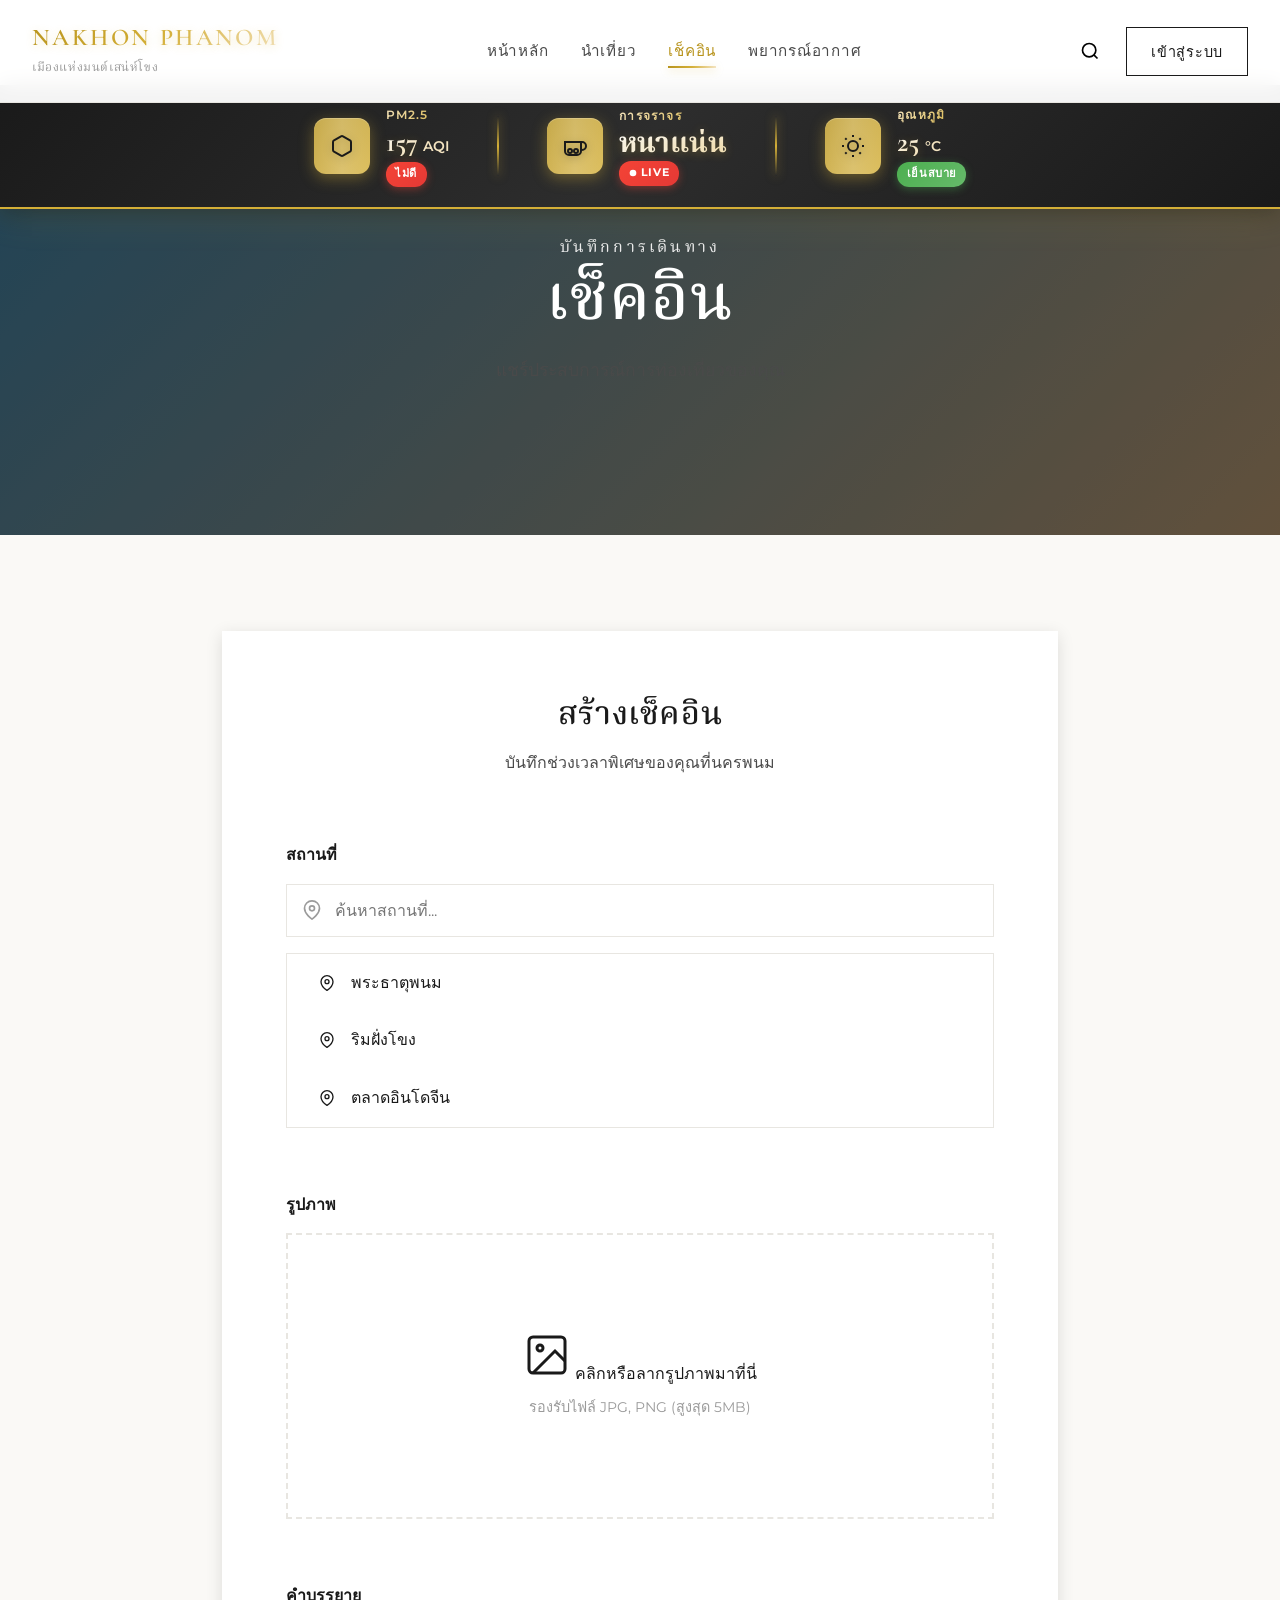
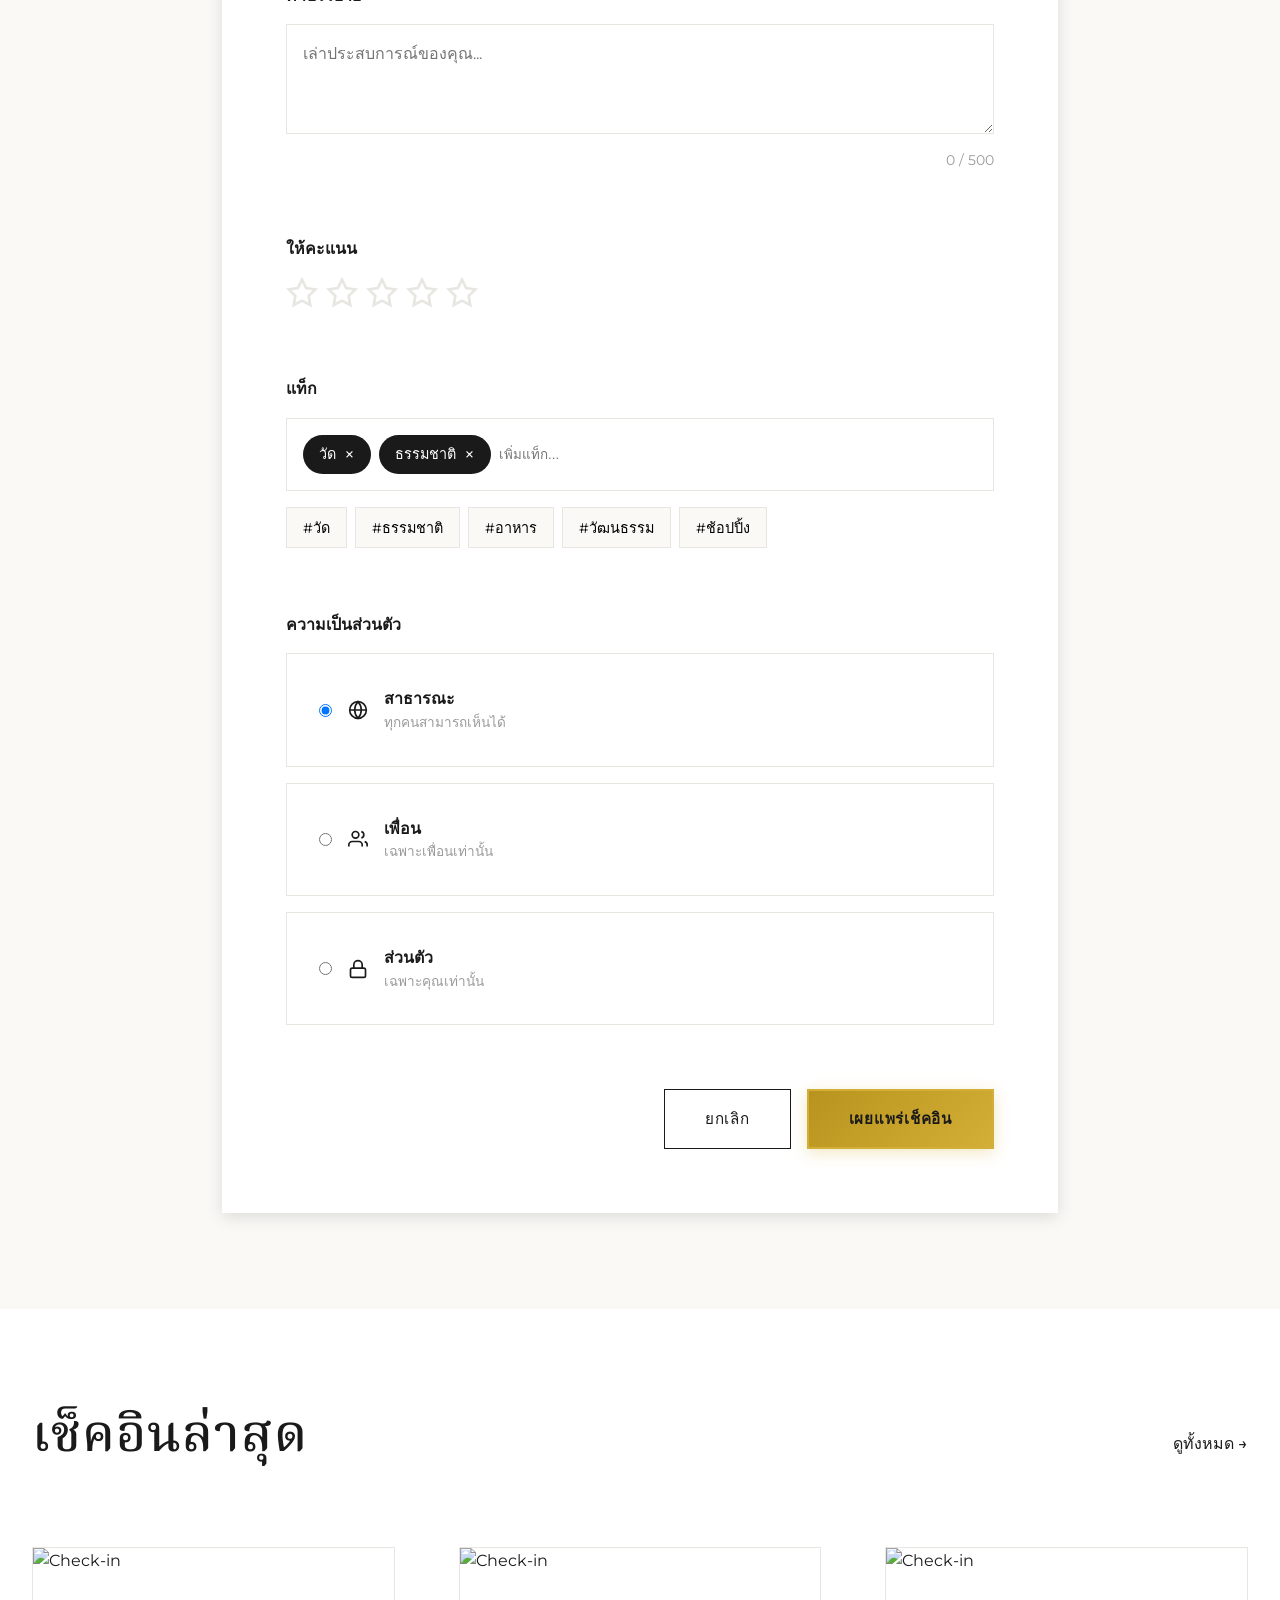
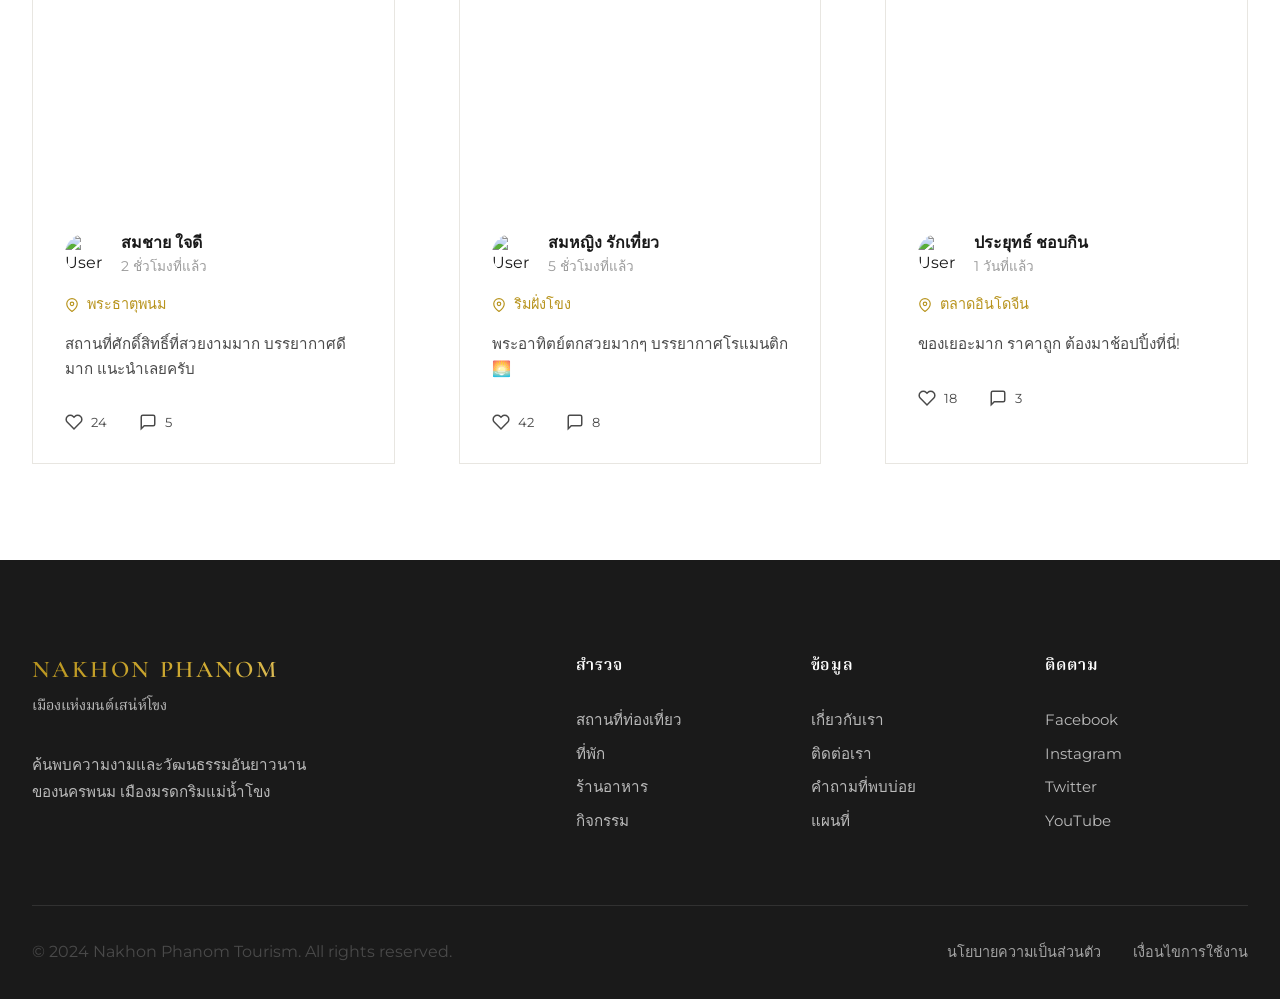
==== commit 47fd4607: "Upgrade New" ====
--- a/frontend/checkin.html
+++ b/frontend/checkin.html
@@ -39,6 +39,83 @@
             </button>
         </div>
     </nav>
+
+    <!-- Info Bar Header -->
+    <div class="info-bar-header">
+        <div class="info-bar-container">
+            <!-- PM2.5 -->
+            <div class="info-bar-item">
+                <div class="info-bar-icon pm25-icon">
+                    <svg width="24" height="24" viewBox="0 0 24 24" fill="none" stroke="currentColor" stroke-width="2">
+                        <path d="M21 16V8a2 2 0 0 0-1-1.73l-7-4a2 2 0 0 0-2 0l-7 4A2 2 0 0 0 3 8v8a2 2 0 0 0 1 1.73l7 4a2 2 0 0 0 2 0l7-4A2 2 0 0 0 21 16z"/>
+                    </svg>
+                </div>
+                <div class="info-bar-content">
+                    <span class="info-bar-label">PM2.5</span>
+                    <div class="info-bar-value-wrapper">
+                        <span class="info-bar-value" id="header-pm25">32</span>
+                        <span class="info-bar-unit">AQI</span>
+                    </div>
+                    <span class="info-bar-status good" id="header-pm25-status">ดี</span>
+                </div>
+            </div>
+
+            <!-- Divider -->
+            <div class="info-bar-divider"></div>
+
+            <!-- Traffic -->
+            <div class="info-bar-item">
+                <div class="info-bar-icon traffic-icon">
+                    <svg width="24" height="24" viewBox="0 0 24 24" fill="none" stroke="currentColor" stroke-width="2">
+                        <path d="M18 8h1a4 4 0 0 1 0 8h-1"/>
+                        <path d="M2 8h16v9a4 4 0 0 1-4 4H6a4 4 0 0 1-4-4V8z"/>
+                        <circle cx="7" cy="17" r="2"/>
+                        <circle cx="13" cy="17" r="2"/>
+                    </svg>
+                </div>
+                <div class="info-bar-content">
+                    <span class="info-bar-label">การจราจร</span>
+                    <div class="info-bar-value-wrapper">
+                        <span class="info-bar-value" id="header-traffic">ราบรื่น</span>
+                    </div>
+                    <span class="info-bar-status smooth" id="header-traffic-status">
+                        <svg width="8" height="8" viewBox="0 0 24 24" fill="currentColor">
+                            <circle cx="12" cy="12" r="10"/>
+                        </svg>
+                        Live
+                    </span>
+                </div>
+            </div>
+
+            <!-- Divider -->
+            <div class="info-bar-divider"></div>
+
+            <!-- Temperature -->
+            <div class="info-bar-item">
+                <div class="info-bar-icon temp-icon">
+                    <svg width="24" height="24" viewBox="0 0 24 24" fill="none" stroke="currentColor" stroke-width="2">
+                        <circle cx="12" cy="12" r="5"/>
+                        <line x1="12" y1="1" x2="12" y2="3"/>
+                        <line x1="12" y1="21" x2="12" y2="23"/>
+                        <line x1="4.22" y1="4.22" x2="5.64" y2="5.64"/>
+                        <line x1="18.36" y1="18.36" x2="19.78" y2="19.78"/>
+                        <line x1="1" y1="12" x2="3" y2="12"/>
+                        <line x1="21" y1="12" x2="23" y2="12"/>
+                        <line x1="4.22" y1="19.78" x2="5.64" y2="18.36"/>
+                        <line x1="18.36" y1="5.64" x2="19.78" y2="4.22"/>
+                    </svg>
+                </div>
+                <div class="info-bar-content">
+                    <span class="info-bar-label">อุณหภูมิ</span>
+                    <div class="info-bar-value-wrapper">
+                        <span class="info-bar-value" id="header-temp">28</span>
+                        <span class="info-bar-unit">°C</span>
+                    </div>
+                    <span class="info-bar-status warm" id="header-temp-status">อบอุ่น</span>
+                </div>
+            </div>
+        </div>
+    </div>
 
     <!-- Page Header -->
     <section class="page-header checkin-header">
@@ -415,6 +492,6 @@
     </footer>
 
     <script src="js/checkin.js"></script>
-    <script src="js/info-bar.js"></script>
+    <script src="js/info-bar-header.js"></script>
 </body>
 </html>
--- a/frontend/css/style.css
+++ b/frontend/css/style.css
@@ -1511,6 +1511,275 @@
     }
 }
 
+/* ========== Info Bar Header ========== */
+.info-bar-header {
+    position: fixed;
+    top: 85px;
+    left: 0;
+    right: 0;
+    z-index: 999;
+    background: linear-gradient(135deg, #1a1a1a 0%, #2d2d2d 50%, #1a1a1a 100%);
+    border-bottom: 2px solid var(--gold);
+    box-shadow: 0 4px 20px rgba(0, 0, 0, 0.3), 0 0 40px rgba(212, 175, 55, 0.2);
+    -webkit-backdrop-filter: blur(10px);
+    backdrop-filter: blur(10px);
+}
+
+.info-bar-container {
+    max-width: 1200px;
+    margin: 0 auto;
+    padding: 1.25rem var(--spacing-md);
+    display: flex;
+    justify-content: center;
+    align-items: center;
+    gap: 3rem;
+}
+
+.info-bar-item {
+    display: flex;
+    align-items: center;
+    gap: 1rem;
+    transition: var(--transition-normal);
+}
+
+.info-bar-item:hover {
+    transform: translateY(-2px);
+}
+
+.info-bar-icon {
+    width: 56px;
+    height: 56px;
+    display: flex;
+    align-items: center;
+    justify-content: center;
+    border-radius: 12px;
+    background: linear-gradient(135deg, var(--gold-dark), var(--gold));
+    box-shadow: 0 4px 15px rgba(212, 175, 55, 0.4), inset 0 1px 0 rgba(255, 255, 255, 0.2);
+    transition: var(--transition-normal);
+    position: relative;
+    overflow: hidden;
+}
+
+.info-bar-icon::before {
+    content: '';
+    position: absolute;
+    top: -50%;
+    left: -50%;
+    width: 200%;
+    height: 200%;
+    background: linear-gradient(45deg, transparent, rgba(255, 255, 255, 0.3), transparent);
+    transform: rotate(45deg);
+    animation: shine 3s infinite;
+}
+
+@keyframes shine {
+    0% {
+        transform: translateX(-100%) translateY(-100%) rotate(45deg);
+    }
+    100% {
+        transform: translateX(100%) translateY(100%) rotate(45deg);
+    }
+}
+
+.info-bar-icon svg {
+    color: var(--primary);
+    filter: drop-shadow(0 2px 4px rgba(0, 0, 0, 0.2));
+    position: relative;
+    z-index: 1;
+}
+
+.info-bar-item:hover .info-bar-icon {
+    transform: scale(1.05) rotate(5deg);
+    box-shadow: 0 6px 20px rgba(212, 175, 55, 0.6), inset 0 1px 0 rgba(255, 255, 255, 0.3);
+}
+
+.info-bar-content {
+    display: flex;
+    flex-direction: column;
+    gap: 0.25rem;
+}
+
+.info-bar-label {
+    font-size: 0.75rem;
+    font-weight: 600;
+    letter-spacing: 0.1em;
+    text-transform: uppercase;
+    background: linear-gradient(135deg, var(--gold-light), var(--gold));
+    -webkit-background-clip: text;
+    -webkit-text-fill-color: transparent;
+    background-clip: text;
+}
+
+.info-bar-value-wrapper {
+    display: flex;
+    align-items: baseline;
+    gap: 0.35rem;
+}
+
+.info-bar-value {
+    font-family: var(--font-primary);
+    font-size: 1.75rem;
+    font-weight: 700;
+    background: linear-gradient(135deg, #ffffff, var(--gold-light));
+    -webkit-background-clip: text;
+    -webkit-text-fill-color: transparent;
+    background-clip: text;
+    line-height: 1;
+    text-shadow: 0 2px 10px rgba(212, 175, 55, 0.3);
+}
+
+.info-bar-unit {
+    font-size: 0.9rem;
+    color: var(--gold-light);
+    font-weight: 600;
+}
+
+.info-bar-status {
+    display: inline-flex;
+    align-items: center;
+    gap: 0.25rem;
+    padding: 0.2rem 0.6rem;
+    border-radius: 12px;
+    font-size: 0.7rem;
+    font-weight: 700;
+    letter-spacing: 0.05em;
+    text-transform: uppercase;
+    width: fit-content;
+}
+
+.info-bar-status.good {
+    background: linear-gradient(135deg, #4caf50, #66bb6a);
+    color: #fff;
+    box-shadow: 0 2px 8px rgba(76, 175, 80, 0.4);
+}
+
+.info-bar-status.moderate {
+    background: linear-gradient(135deg, #ffc107, #ffb300);
+    color: #000;
+    box-shadow: 0 2px 8px rgba(255, 193, 7, 0.4);
+}
+
+.info-bar-status.unhealthy {
+    background: linear-gradient(135deg, #f44336, #e53935);
+    color: #fff;
+    box-shadow: 0 2px 8px rgba(244, 67, 54, 0.4);
+}
+
+.info-bar-status.smooth {
+    background: linear-gradient(135deg, #4caf50, #66bb6a);
+    color: #fff;
+    box-shadow: 0 2px 8px rgba(76, 175, 80, 0.4);
+}
+
+.info-bar-status.warm {
+    background: linear-gradient(135deg, #ff9800, #fb8c00);
+    color: #fff;
+    box-shadow: 0 2px 8px rgba(255, 152, 0, 0.4);
+}
+
+.info-bar-status.hot {
+    background: linear-gradient(135deg, #f44336, #e53935);
+    color: #fff;
+    box-shadow: 0 2px 8px rgba(244, 67, 54, 0.4);
+}
+
+.info-bar-status svg {
+    width: 8px;
+    height: 8px;
+    animation: pulse 2s ease-in-out infinite;
+}
+
+@keyframes pulse {
+    0%, 100% {
+        opacity: 1;
+    }
+    50% {
+        opacity: 0.5;
+    }
+}
+
+.info-bar-divider {
+    width: 2px;
+    height: 60px;
+    background: linear-gradient(to bottom, transparent, var(--gold), transparent);
+    box-shadow: 0 0 10px rgba(212, 175, 55, 0.5);
+}
+
+/* Responsive */
+@media (max-width: 1024px) {
+    .info-bar-header {
+        top: 80px;
+    }
+    
+    .info-bar-container {
+        gap: 2rem;
+        padding: 1rem var(--spacing-sm);
+    }
+    
+    .info-bar-icon {
+        width: 48px;
+        height: 48px;
+    }
+    
+    .info-bar-value {
+        font-size: 1.5rem;
+    }
+}
+
+@media (max-width: 768px) {
+    .info-bar-header {
+        top: 70px;
+    }
+    
+    .info-bar-container {
+        flex-direction: column;
+        gap: 1rem;
+        padding: 1rem var(--spacing-sm);
+    }
+    
+    .info-bar-item {
+        width: 100%;
+        justify-content: center;
+        padding: 0.75rem;
+        background: rgba(212, 175, 55, 0.05);
+        border-radius: 12px;
+        border: 1px solid rgba(212, 175, 55, 0.2);
+    }
+    
+    .info-bar-divider {
+        display: none;
+    }
+}
+
+/* Adjust Hero Section for Info Bar */
+.hero {
+    margin-top: 170px;
+}
+
+.page-header {
+    margin-top: 170px;
+}
+
+@media (max-width: 1024px) {
+    .hero {
+        margin-top: 160px;
+    }
+    
+    .page-header {
+        margin-top: 160px;
+    }
+}
+
+@media (max-width: 768px) {
+    .hero {
+        margin-top: 280px;
+    }
+    
+    .page-header {
+        margin-top: 280px;
+    }
+}
+
 /* Adjust Hero Section */
 .hero {
     margin-top: 85px;
@@ -1519,3 +1788,211 @@
 .page-header {
     margin-top: 85px;
 }
+
+/* ========== Weather Status Section ========== */
+.weather-status-section {
+    padding: var(--spacing-xl) 0;
+    background: var(--off-white);
+}
+
+.status-grid {
+    display: grid;
+    grid-template-columns: repeat(auto-fit, minmax(350px, 1fr));
+    gap: var(--spacing-lg);
+}
+
+.status-card {
+    background: var(--white);
+    border-radius: 16px;
+    padding: var(--spacing-lg);
+    box-shadow: var(--shadow-md);
+    transition: var(--transition-normal);
+}
+
+.status-card:hover {
+    transform: translateY(-5px);
+    box-shadow: var(--shadow-lg);
+}
+
+.status-header {
+    display: flex;
+    align-items: center;
+    gap: var(--spacing-sm);
+    margin-bottom: var(--spacing-lg);
+}
+
+.status-icon {
+    width: 56px;
+    height: 56px;
+    display: flex;
+    align-items: center;
+    justify-content: center;
+    border-radius: 12px;
+    background: linear-gradient(135deg, var(--gold-light), var(--gold));
+    box-shadow: 0 4px 15px rgba(212, 175, 55, 0.3);
+}
+
+.status-icon svg {
+    color: var(--primary);
+    filter: drop-shadow(0 2px 4px rgba(0, 0, 0, 0.1));
+}
+
+.status-title {
+    font-size: 1.3rem;
+    font-weight: 600;
+    color: var(--primary);
+}
+
+.status-body {
+    display: flex;
+    flex-direction: column;
+    align-items: center;
+    gap: var(--spacing-md);
+}
+
+/* Circular Progress */
+.circular-progress {
+    position: relative;
+    width: 200px;
+    height: 200px;
+}
+
+.progress-ring {
+    transform: rotate(-90deg);
+}
+
+.progress-ring-bg {
+    fill: none;
+    stroke: var(--light-gray);
+    stroke-width: 12;
+}
+
+.progress-ring-circle {
+    fill: none;
+    stroke-width: 12;
+    stroke-linecap: round;
+    stroke-dasharray: 534.07;
+    stroke-dashoffset: 534.07;
+    transition: stroke-dashoffset 1.5s ease, stroke 0.5s ease;
+    filter: drop-shadow(0 0 8px currentColor);
+}
+
+/* PM2.5 Ring Colors */
+.pm25-ring {
+    stroke: #4caf50;
+}
+
+.pm25-ring.moderate {
+    stroke: #ffc107;
+}
+
+.pm25-ring.unhealthy {
+    stroke: #f44336;
+}
+
+/* Traffic Ring Colors */
+.traffic-ring {
+    stroke: #4caf50;
+}
+
+.traffic-ring.moderate {
+    stroke: #ffc107;
+}
+
+.traffic-ring.heavy {
+    stroke: #f44336;
+}
+
+/* Temperature Ring Colors */
+.temp-ring {
+    stroke: #4caf50;
+}
+
+.temp-ring.warm {
+    stroke: #ff9800;
+}
+
+.temp-ring.hot {
+    stroke: #f44336;
+}
+
+.progress-content {
+    position: absolute;
+    top: 50%;
+    left: 50%;
+    transform: translate(-50%, -50%);
+    text-align: center;
+}
+
+.progress-value {
+    font-family: var(--font-primary);
+    font-size: 3.5rem;
+    font-weight: 700;
+    background: linear-gradient(135deg, var(--gold-dark), var(--gold));
+    -webkit-background-clip: text;
+    -webkit-text-fill-color: transparent;
+    background-clip: text;
+    line-height: 1;
+    display: block;
+}
+
+.progress-unit {
+    font-size: 1.5rem;
+    color: var(--medium-gray);
+    font-weight: 600;
+}
+
+.progress-label {
+    display: block;
+    margin-top: 0.5rem;
+    font-size: 1rem;
+    font-weight: 600;
+    color: var(--dark-gray);
+    text-transform: uppercase;
+    letter-spacing: 0.05em;
+}
+
+.status-details {
+    width: 100%;
+    display: grid;
+    grid-template-columns: 1fr 1fr;
+    gap: var(--spacing-md);
+    padding-top: var(--spacing-md);
+    border-top: 1px solid var(--light-gray);
+}
+
+.detail-item {
+    text-align: center;
+}
+
+.detail-label {
+    display: block;
+    font-size: 0.85rem;
+    color: var(--medium-gray);
+    margin-bottom: 0.25rem;
+    text-transform: uppercase;
+    letter-spacing: 0.05em;
+}
+
+.detail-value {
+    display: block;
+    font-size: 1.1rem;
+    font-weight: 700;
+    color: var(--primary);
+}
+
+/* Responsive */
+@media (max-width: 768px) {
+    .status-grid {
+        grid-template-columns: 1fr;
+    }
+    
+    .circular-progress {
+        width: 180px;
+        height: 180px;
+    }
+    
+    .progress-value {
+        font-size: 3rem;
+    }
+}
